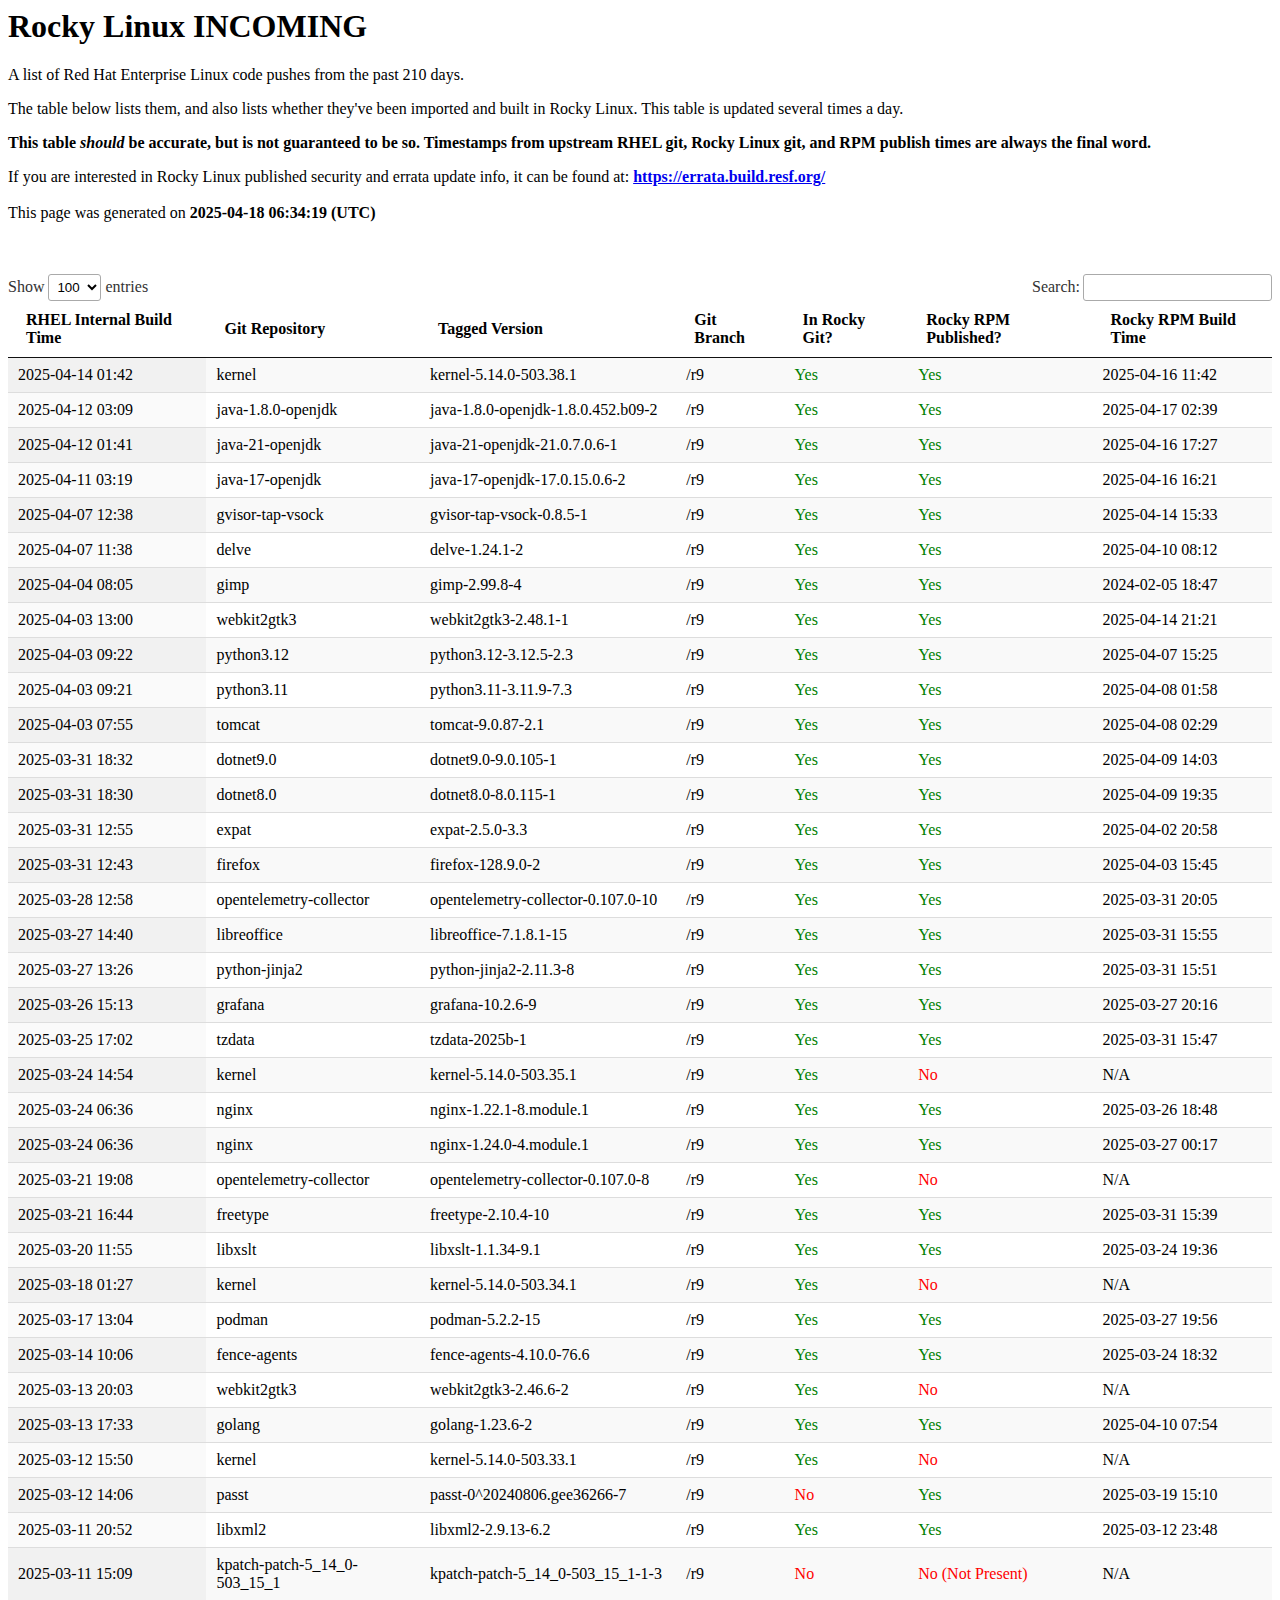
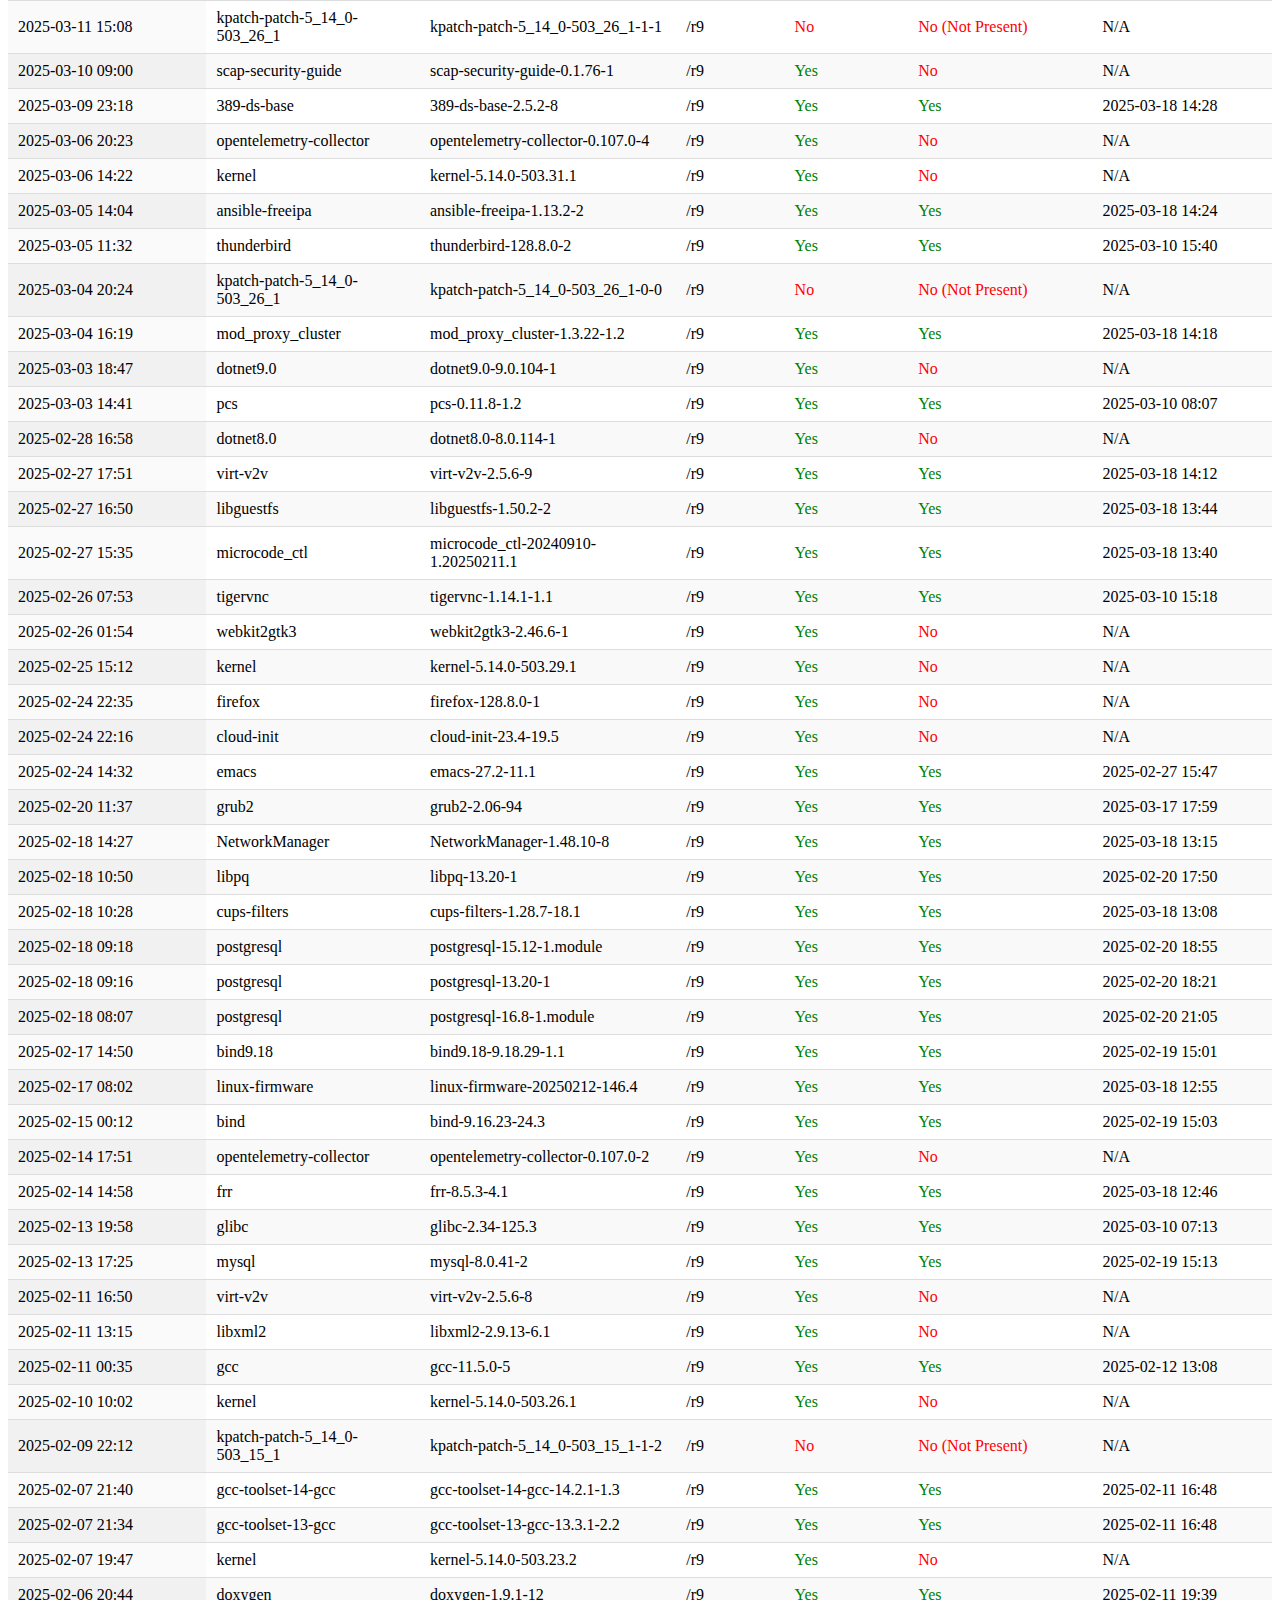
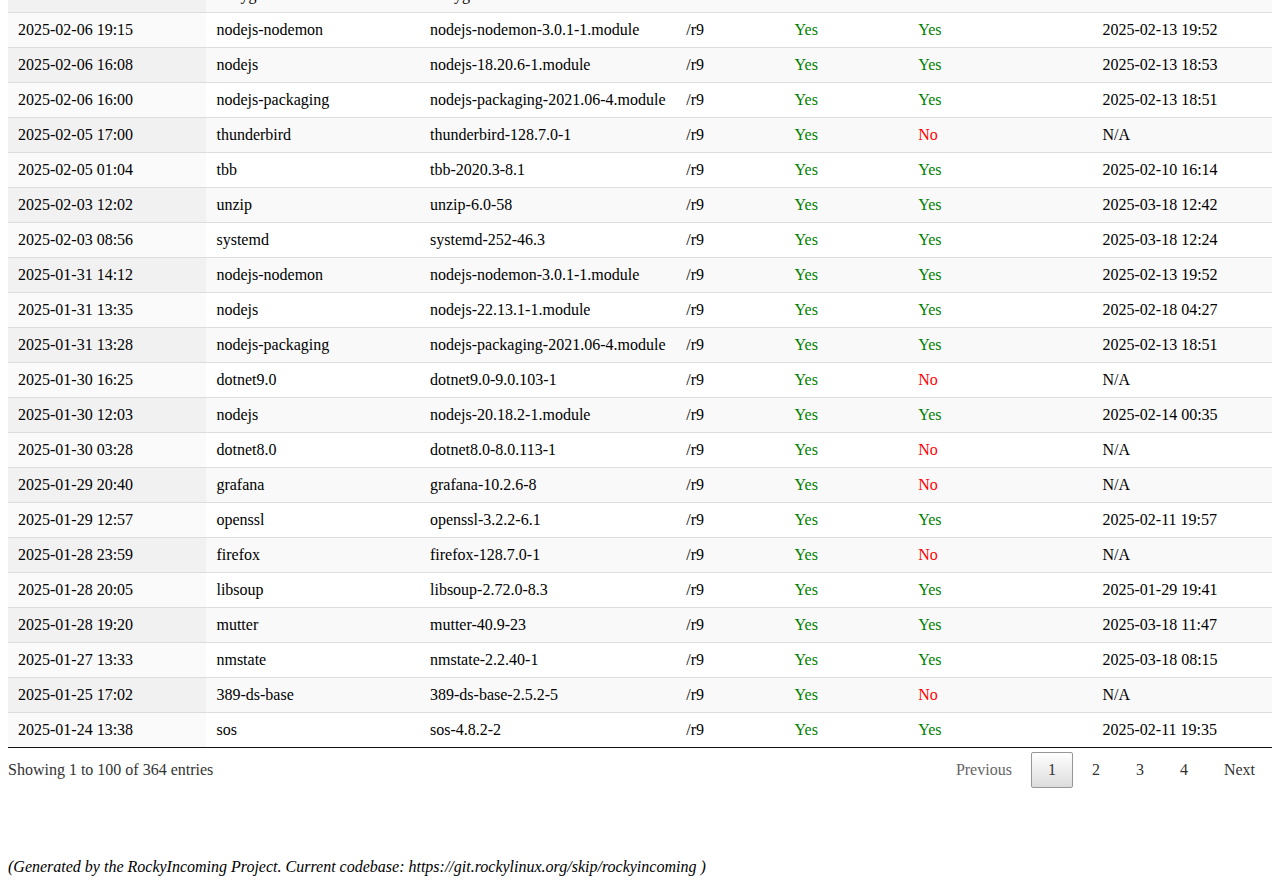
==== incoming_9.html @ 91283214 "Automatic RockyIncoming commit for static web content" ====
<html>

<head>
<title>Rocky Linux Incoming</title>

<meta http-equiv="Cache-Control" content="no-cache, no-store, must-revalidate" />
<meta http-equiv="Pragma" content="no-cache" />
<meta http-equiv="Expires" content="0" />

<link rel="stylesheet" type="text/css" href="datatables.min.css"/>
<script type="text/javascript" src="jquery-3.6.0.min.js"></script>
<script type="text/javascript" src="datatables.min.js"></script>

</head>

<body>

<h1>Rocky Linux INCOMING</h1>
A list of Red Hat Enterprise Linux code pushes from the past 210 days.
<p>
The table below lists them, and also lists whether they've been imported and built in Rocky Linux.  This table is updated several times a day.
<p>
<b>This table <i>should</i> be accurate, but is not guaranteed to be so.  Timestamps from upstream RHEL git, Rocky Linux git, and RPM publish times are always the final word. </b>
<p>
If you are interested in Rocky Linux published security and errata update info, it can be found at:  <b><a href="https://errata.build.resf.org/">https://errata.build.resf.org/</a></b>
<br /><br />
This page was generated on <b>2025-04-18  06:34:19 (UTC)</b>

<p><br /><br />

<table id="RockyData" class="display">
<thead>
<tr>
  <th style="text-align:left">RHEL Internal Build Time</th>
  <th style="text-align:left">Git Repository</th>
  <th style="text-align:left">Tagged Version</th>
  <th style="text-align:left">Git Branch</th>
  <th style="text-align:left">In Rocky Git?</th>
  <th style="text-align:left">Rocky RPM Published?</th>
  <th style="text-align:left">Rocky RPM Build Time</th>
</tr>
</thead>
<tbody>
<tr><td>2025-01-25 17:02</td> <td> 389-ds-base</td> <td>389-ds-base-2.5.2-5</td> <td>/r9</td> <td>Yes</td> <td>No</td>  <td>N/A</td></tr>
<tr><td>2025-03-09 23:18</td> <td> 389-ds-base</td> <td>389-ds-base-2.5.2-8</td> <td>/r9</td> <td>Yes</td> <td>Yes</td>  <td>2025-03-18 14:28</td></tr>
<tr><td>2024-10-04 08:16</td> <td> NetworkManager-libreswan</td> <td>NetworkManager-libreswan-1.2.22-4</td> <td>/r9</td> <td>Yes</td> <td>Yes</td>  <td>2024-11-13 19:54</td></tr>
<tr><td>2024-11-12 13:29</td> <td> NetworkManager</td> <td>NetworkManager-1.48.10-3</td> <td>/r9</td> <td>Yes</td> <td>No</td>  <td>N/A</td></tr>
<tr><td>2025-01-10 02:28</td> <td> NetworkManager</td> <td>NetworkManager-1.48.10-5</td> <td>/r9</td> <td>Yes</td> <td>No</td>  <td>N/A</td></tr>
<tr><td>2025-02-18 14:27</td> <td> NetworkManager</td> <td>NetworkManager-1.48.10-8</td> <td>/r9</td> <td>Yes</td> <td>Yes</td>  <td>2025-03-18 13:15</td></tr>
<tr><td>2024-10-10 14:55</td> <td> OpenIPMI</td> <td>OpenIPMI-2.0.32-5</td> <td>/r9</td> <td>Yes</td> <td>No</td>  <td>N/A</td></tr>
<tr><td>2024-10-14 12:45</td> <td> alsa-sof-firmware</td> <td>alsa-sof-firmware-2024.09-1</td> <td>/r9</td> <td>Yes</td> <td>Yes</td>  <td>2025-02-04 09:26</td></tr>
<tr><td>2025-03-05 14:04</td> <td> ansible-freeipa</td> <td>ansible-freeipa-1.13.2-2</td> <td>/r9</td> <td>Yes</td> <td>Yes</td>  <td>2025-03-18 14:24</td></tr>
<tr><td>2024-11-21 11:42</td> <td> ant</td> <td>ant-1.10.9-11</td> <td>/r9</td> <td>Yes</td> <td>Yes</td>  <td>2024-12-17 23:16</td></tr>
<tr><td>2024-11-21 01:16</td> <td> antlr</td> <td>antlr-2.7.7-70</td> <td>/r9</td> <td>Yes</td> <td>Yes</td>  <td>2024-12-18 01:30</td></tr>
<tr><td>2024-11-21 09:47</td> <td> apache-commons-cli</td> <td>apache-commons-cli-1.4-18</td> <td>/r9</td> <td>Yes</td> <td>Yes</td>  <td>2024-12-18 02:55</td></tr>
<tr><td>2024-11-21 09:49</td> <td> apache-commons-codec</td> <td>apache-commons-codec-1.15-8</td> <td>/r9</td> <td>Yes</td> <td>Yes</td>  <td>2024-12-18 02:59</td></tr>
<tr><td>2024-11-21 01:17</td> <td> apache-commons-io</td> <td>apache-commons-io-2.8.0-10</td> <td>/r9</td> <td>Yes</td> <td>Yes</td>  <td>2024-12-18 02:02</td></tr>
<tr><td>2024-11-21 01:17</td> <td> apache-commons-lang3</td> <td>apache-commons-lang3-3.12.0-8</td> <td>/r9</td> <td>Yes</td> <td>Yes</td>  <td>2024-12-18 01:57</td></tr>
<tr><td>2024-11-20 11:08</td> <td> apache-commons-logging</td> <td>apache-commons-logging-1.2-31</td> <td>/r9</td> <td>Yes</td> <td>Yes</td>  <td>2024-12-18 00:09</td></tr>
<tr><td>2024-11-20 10:45</td> <td> apache-commons-net</td> <td>apache-commons-net-3.6-15</td> <td>/r9</td> <td>Yes</td> <td>Yes</td>  <td>2024-12-17 23:29</td></tr>
<tr><td>2024-11-20 10:39</td> <td> assertj-core</td> <td>assertj-core-3.19.0-6</td> <td>/r9</td> <td>Yes</td> <td>Yes</td>  <td>2024-12-17 23:25</td></tr>
<tr><td>2024-11-20 15:43</td> <td> atinject</td> <td>atinject-1.0.3-7</td> <td>/r9</td> <td>Yes</td> <td>Yes</td>  <td>2024-12-18 00:20</td></tr>
<tr><td>2024-11-07 09:13</td> <td> bcc</td> <td>bcc-0.30.0-7</td> <td>/r9</td> <td>Yes</td> <td>Yes</td>  <td>2024-12-17 20:33</td></tr>
<tr><td>2024-11-21 01:16</td> <td> bcel</td> <td>bcel-6.4.1-11</td> <td>/r9</td> <td>Yes</td> <td>Yes</td>  <td>2024-12-18 01:21</td></tr>
<tr><td>2025-02-17 14:50</td> <td> bind9.18</td> <td>bind9.18-9.18.29-1.1</td> <td>/r9</td> <td>Yes</td> <td>Yes</td>  <td>2025-02-19 15:01</td></tr>
<tr><td>2025-02-15 00:12</td> <td> bind</td> <td>bind-9.16.23-24.3</td> <td>/r9</td> <td>Yes</td> <td>Yes</td>  <td>2025-02-19 15:03</td></tr>
<tr><td>2024-10-17 19:06</td> <td> bootc</td> <td>bootc-1.1.0-1</td> <td>/r9</td> <td>Yes</td> <td>No</td>  <td>N/A</td></tr>
<tr><td>2024-11-13 19:30</td> <td> bootc</td> <td>bootc-1.1.2-1</td> <td>/r9</td> <td>Yes</td> <td>Yes</td>  <td>2024-12-17 21:34</td></tr>
<tr><td>2024-11-21 10:34</td> <td> bsf</td> <td>bsf-2.4.0-45</td> <td>/r9</td> <td>Yes</td> <td>Yes</td>  <td>2024-12-18 03:17</td></tr>
<tr><td>2024-10-24 09:00</td> <td> buildah</td> <td>buildah-1.33.10-1</td> <td>/r9</td> <td>Yes</td> <td>No</td>  <td>N/A</td></tr>
<tr><td>2024-10-11 08:50</td> <td> buildah</td> <td>buildah-1.33.9-1</td> <td>/r9</td> <td>Yes</td> <td>No</td>  <td>N/A</td></tr>
<tr><td>2024-10-21 13:21</td> <td> buildah</td> <td>buildah-1.37.5-1</td> <td>/r9</td> <td>Yes</td> <td>No</td>  <td>N/A</td></tr>
<tr><td>2025-01-23 11:59</td> <td> buildah</td> <td>buildah-1.37.6-1</td> <td>/r9</td> <td>Yes</td> <td>Yes</td>  <td>2025-02-04 13:24</td></tr>
<tr><td>2024-11-21 01:17</td> <td> byte-buddy</td> <td>byte-buddy-1.10.20-7</td> <td>/r9</td> <td>Yes</td> <td>Yes</td>  <td>2024-12-18 01:51</td></tr>
<tr><td>2025-01-15 12:02</td> <td> bzip2</td> <td>bzip2-1.0.8-10</td> <td>/r9</td> <td>Yes</td> <td>Yes</td>  <td>2025-02-04 12:47</td></tr>
<tr><td>2024-11-20 15:48</td> <td> cdi-api</td> <td>cdi-api-2.0.2-7</td> <td>/r9</td> <td>Yes</td> <td>Yes</td>  <td>2024-12-18 00:37</td></tr>
<tr><td>2024-11-27 09:23</td> <td> cloud-init</td> <td>cloud-init-23.4-19.4</td> <td>/r9</td> <td>Yes</td> <td>No</td>  <td>N/A</td></tr>
<tr><td>2025-02-24 22:16</td> <td> cloud-init</td> <td>cloud-init-23.4-19.5</td> <td>/r9</td> <td>Yes</td> <td>No</td>  <td>N/A</td></tr>
<tr><td>2024-11-14 13:25</td> <td> conntrack-tools</td> <td>conntrack-tools-1.4.7-4</td> <td>/r9</td> <td>Yes</td> <td>Yes</td>  <td>2025-02-04 09:37</td></tr>
<tr><td>2024-10-08 08:52</td> <td> containernetworking-plugins</td> <td>containernetworking-plugins-1.4.0-6</td> <td>/r9</td> <td>Yes</td> <td>No</td>  <td>N/A</td></tr>
<tr><td>2024-10-07 13:24</td> <td> containernetworking-plugins</td> <td>containernetworking-plugins-1.5.1-3</td> <td>/r9</td> <td>Yes</td> <td>Yes</td>  <td>2024-12-17 21:46</td></tr>
<tr><td>2024-10-17 10:43</td> <td> containers-common</td> <td>containers-common-1-93</td> <td>/r9</td> <td>Yes</td> <td>No</td>  <td>N/A</td></tr>
<tr><td>2024-11-14 15:25</td> <td> containers-common</td> <td>containers-common-1-96</td> <td>/r9</td> <td>Yes</td> <td>Yes</td>  <td>2024-12-17 22:03</td></tr>
<tr><td>2024-10-03 08:52</td> <td> cronie</td> <td>cronie-1.5.7-12</td> <td>/r9</td> <td>Yes</td> <td>Yes</td>  <td>2024-12-17 21:54</td></tr>
<tr><td>2024-09-27 00:49</td> <td> cups-filters</td> <td>cups-filters-1.28.7-17</td> <td>/r9</td> <td>Yes</td> <td>No</td>  <td>N/A</td></tr>
<tr><td>2025-02-18 10:28</td> <td> cups-filters</td> <td>cups-filters-1.28.7-18.1</td> <td>/r9</td> <td>Yes</td> <td>Yes</td>  <td>2025-03-18 13:08</td></tr>
<tr><td>2024-10-01 12:46</td> <td> cups-filters</td> <td>cups-filters-1.28.7-18</td> <td>/r9</td> <td>Yes</td> <td>No</td>  <td>N/A</td></tr>
<tr><td>2024-10-01 13:29</td> <td> cups</td> <td>cups-2.3.3op2-31</td> <td>/r9</td> <td>Yes</td> <td>Yes</td>  <td>2024-11-12 16:02</td></tr>
<tr><td>2025-04-07 11:38</td> <td> delve</td> <td>delve-1.24.1-2</td> <td>/r9</td> <td>Yes</td> <td>Yes</td>  <td>2025-04-10 08:12</td></tr>
<tr><td>2024-09-28 05:23</td> <td> dotnet6.0</td> <td>dotnet6.0-6.0.135-1</td> <td>/r9</td> <td>Yes</td> <td>No</td>  <td>N/A</td></tr>
<tr><td>2024-10-16 20:38</td> <td> dotnet6.0</td> <td>dotnet6.0-6.0.135-2</td> <td>/r9</td> <td>No</td> <td>No</td>  <td>N/A</td></tr>
<tr><td>2024-11-01 20:56</td> <td> dotnet6.0</td> <td>dotnet6.0-6.0.136-1</td> <td>/r9</td> <td>Yes</td> <td>Yes</td>  <td>2024-11-14 02:12</td></tr>
<tr><td>2024-09-28 05:24</td> <td> dotnet8.0</td> <td>dotnet8.0-8.0.110-1</td> <td>/r9</td> <td>Yes</td> <td>No</td>  <td>N/A</td></tr>
<tr><td>2024-10-21 19:57</td> <td> dotnet8.0</td> <td>dotnet8.0-8.0.110-3</td> <td>/r9</td> <td>No</td> <td>No</td>  <td>N/A</td></tr>
<tr><td>2024-11-01 16:49</td> <td> dotnet8.0</td> <td>dotnet8.0-8.0.111-1</td> <td>/r9</td> <td>Yes</td> <td>No</td>  <td>N/A</td></tr>
<tr><td>2024-12-18 21:55</td> <td> dotnet8.0</td> <td>dotnet8.0-8.0.112-1</td> <td>/r9</td> <td>Yes</td> <td>No</td>  <td>N/A</td></tr>
<tr><td>2025-01-30 03:28</td> <td> dotnet8.0</td> <td>dotnet8.0-8.0.113-1</td> <td>/r9</td> <td>Yes</td> <td>No</td>  <td>N/A</td></tr>
<tr><td>2025-02-28 16:58</td> <td> dotnet8.0</td> <td>dotnet8.0-8.0.114-1</td> <td>/r9</td> <td>Yes</td> <td>No</td>  <td>N/A</td></tr>
<tr><td>2025-03-31 18:30</td> <td> dotnet8.0</td> <td>dotnet8.0-8.0.115-1</td> <td>/r9</td> <td>Yes</td> <td>Yes</td>  <td>2025-04-09 19:35</td></tr>
<tr><td>2024-11-03 19:44</td> <td> dotnet9.0</td> <td>dotnet9.0-9.0.100-1</td> <td>/r9</td> <td>Yes</td> <td>No</td>  <td>N/A</td></tr>
<tr><td>2024-12-03 16:42</td> <td> dotnet9.0</td> <td>dotnet9.0-9.0.101-2</td> <td>/r9</td> <td>Yes</td> <td>No</td>  <td>N/A</td></tr>
<tr><td>2024-12-18 15:12</td> <td> dotnet9.0</td> <td>dotnet9.0-9.0.102-1</td> <td>/r9</td> <td>Yes</td> <td>No</td>  <td>N/A</td></tr>
<tr><td>2025-01-30 16:25</td> <td> dotnet9.0</td> <td>dotnet9.0-9.0.103-1</td> <td>/r9</td> <td>Yes</td> <td>No</td>  <td>N/A</td></tr>
<tr><td>2025-03-03 18:47</td> <td> dotnet9.0</td> <td>dotnet9.0-9.0.104-1</td> <td>/r9</td> <td>Yes</td> <td>No</td>  <td>N/A</td></tr>
<tr><td>2025-03-31 18:32</td> <td> dotnet9.0</td> <td>dotnet9.0-9.0.105-1</td> <td>/r9</td> <td>Yes</td> <td>Yes</td>  <td>2025-04-09 14:03</td></tr>
<tr><td>2025-02-06 20:44</td> <td> doxygen</td> <td>doxygen-1.9.1-12</td> <td>/r9</td> <td>Yes</td> <td>Yes</td>  <td>2025-02-11 19:39</td></tr>
<tr><td>2024-12-19 15:38</td> <td> dpdk</td> <td>dpdk-23.11-2</td> <td>/r9</td> <td>Yes</td> <td>Yes</td>  <td>2025-01-09 19:11</td></tr>
<tr><td>2024-11-22 23:13</td> <td> edk2</td> <td>edk2-20240524-6.3</td> <td>/r9</td> <td>Yes</td> <td>Yes</td>  <td>2024-12-18 04:39</td></tr>
<tr><td>2025-02-24 14:32</td> <td> emacs</td> <td>emacs-27.2-11.1</td> <td>/r9</td> <td>Yes</td> <td>Yes</td>  <td>2025-02-27 15:47</td></tr>
<tr><td>2024-10-15 09:35</td> <td> evolution</td> <td>evolution-3.40.4-10.1</td> <td>/r9</td> <td>Yes</td> <td>Yes</td>  <td>2024-11-14 19:07</td></tr>
<tr><td>2024-11-07 14:13</td> <td> expat</td> <td>expat-2.5.0-3.1</td> <td>/r9</td> <td>Yes</td> <td>No</td>  <td>N/A</td></tr>
<tr><td>2025-03-31 12:55</td> <td> expat</td> <td>expat-2.5.0-3.3</td> <td>/r9</td> <td>Yes</td> <td>Yes</td>  <td>2025-04-02 20:58</td></tr>
<tr><td>2024-09-25 13:14</td> <td> fence-agents</td> <td>fence-agents-4.10.0-76.1</td> <td>/r9</td> <td>Yes</td> <td>No</td>  <td>N/A</td></tr>
<tr><td>2025-01-09 08:57</td> <td> fence-agents</td> <td>fence-agents-4.10.0-76.4</td> <td>/r9</td> <td>Yes</td> <td>No</td>  <td>N/A</td></tr>
<tr><td>2025-03-14 10:06</td> <td> fence-agents</td> <td>fence-agents-4.10.0-76.6</td> <td>/r9</td> <td>Yes</td> <td>Yes</td>  <td>2025-03-24 18:32</td></tr>
<tr><td>2024-09-24 15:17</td> <td> firefox</td> <td>firefox-128.3.0-1</td> <td>/r9</td> <td>Yes</td> <td>No</td>  <td>N/A</td></tr>
<tr><td>2024-10-09 07:24</td> <td> firefox</td> <td>firefox-128.3.1-2</td> <td>/r9</td> <td>Yes</td> <td>No</td>  <td>N/A</td></tr>
<tr><td>2024-10-22 13:16</td> <td> firefox</td> <td>firefox-128.4.0-1</td> <td>/r9</td> <td>Yes</td> <td>No</td>  <td>N/A</td></tr>
<tr><td>2024-11-04 21:01</td> <td> firefox</td> <td>firefox-128.4.0-1</td> <td>/r9</td> <td>Yes</td> <td>No</td>  <td>N/A</td></tr>
<tr><td>2024-12-02 12:25</td> <td> firefox</td> <td>firefox-128.5.1-1</td> <td>/r9</td> <td>Yes</td> <td>No</td>  <td>N/A</td></tr>
<tr><td>2024-12-18 21:33</td> <td> firefox</td> <td>firefox-128.6.0-1</td> <td>/r9</td> <td>Yes</td> <td>No</td>  <td>N/A</td></tr>
<tr><td>2025-01-28 23:59</td> <td> firefox</td> <td>firefox-128.7.0-1</td> <td>/r9</td> <td>Yes</td> <td>No</td>  <td>N/A</td></tr>
<tr><td>2025-02-24 22:35</td> <td> firefox</td> <td>firefox-128.8.0-1</td> <td>/r9</td> <td>Yes</td> <td>No</td>  <td>N/A</td></tr>
<tr><td>2025-03-31 12:43</td> <td> firefox</td> <td>firefox-128.9.0-2</td> <td>/r9</td> <td>Yes</td> <td>Yes</td>  <td>2025-04-03 15:45</td></tr>
<tr><td>2024-11-06 23:49</td> <td> firewalld</td> <td>firewalld-1.3.4-9</td> <td>/r9</td> <td>Yes</td> <td>Yes</td>  <td>2025-02-04 09:31</td></tr>
<tr><td>2024-10-10 09:59</td> <td> freeradius</td> <td>freeradius-3.0.21-43</td> <td>/r9</td> <td>Yes</td> <td>Yes</td>  <td>2024-11-12 16:12</td></tr>
<tr><td>2025-03-21 16:44</td> <td> freetype</td> <td>freetype-2.10.4-10</td> <td>/r9</td> <td>Yes</td> <td>Yes</td>  <td>2025-03-31 15:39</td></tr>
<tr><td>2025-02-14 14:58</td> <td> frr</td> <td>frr-8.5.3-4.1</td> <td>/r9</td> <td>Yes</td> <td>Yes</td>  <td>2025-03-18 12:46</td></tr>
<tr><td>2024-12-05 01:25</td> <td> galera</td> <td>galera-26.4.20-1</td> <td>/r9</td> <td>Yes</td> <td>Yes</td>  <td>2025-02-04 13:38</td></tr>
<tr><td>2024-11-28 14:59</td> <td> galera</td> <td>galera-26.4.20-1.module</td> <td>/r9</td> <td>Yes</td> <td>Yes</td>  <td>2025-02-04 14:44</td></tr>
<tr><td>2025-02-07 21:34</td> <td> gcc-toolset-13-gcc</td> <td>gcc-toolset-13-gcc-13.3.1-2.2</td> <td>/r9</td> <td>Yes</td> <td>Yes</td>  <td>2025-02-11 16:48</td></tr>
<tr><td>2025-02-07 21:40</td> <td> gcc-toolset-14-gcc</td> <td>gcc-toolset-14-gcc-14.2.1-1.3</td> <td>/r9</td> <td>Yes</td> <td>Yes</td>  <td>2025-02-11 16:48</td></tr>
<tr><td>2025-02-11 00:35</td> <td> gcc</td> <td>gcc-11.5.0-5</td> <td>/r9</td> <td>Yes</td> <td>Yes</td>  <td>2025-02-12 13:08</td></tr>
<tr><td>2025-04-04 08:05</td> <td> gimp</td> <td>gimp-2.99.8-4</td> <td>/r9</td> <td>Yes</td> <td>Yes</td>  <td>2024-02-05 18:47</td></tr>
<tr><td>2024-09-23 09:14</td> <td> git-lfs</td> <td>git-lfs-3.4.1-4</td> <td>/r9</td> <td>Yes</td> <td>Yes</td>  <td>2024-09-25 22:03</td></tr>
<tr><td>2025-01-17 08:53</td> <td> git-lfs</td> <td>git-lfs-3.4.1-4</td> <td>/r9</td> <td>Yes</td> <td>Yes</td>  <td>2024-09-25 22:03</td></tr>
<tr><td>2024-11-14 14:18</td> <td> git</td> <td>git-2.43.5-2</td> <td>/r9</td> <td>Yes</td> <td>Yes</td>  <td>2024-12-17 21:51</td></tr>
<tr><td>2024-09-27 16:08</td> <td> glibc</td> <td>glibc-2.34-125.1</td> <td>/r9</td> <td>Yes</td> <td>No</td>  <td>N/A</td></tr>
<tr><td>2025-02-13 19:58</td> <td> glibc</td> <td>glibc-2.34-125.3</td> <td>/r9</td> <td>Yes</td> <td>Yes</td>  <td>2025-03-10 07:13</td></tr>
<tr><td>2024-12-13 02:54</td> <td> gnome-control-center</td> <td>gnome-control-center-40.0-32</td> <td>/r9</td> <td>Yes</td> <td>Yes</td>  <td>2025-03-18 07:36</td></tr>
<tr><td>2024-10-22 09:28</td> <td> gnome-shell</td> <td>gnome-shell-40.10-22</td> <td>/r9</td> <td>Yes</td> <td>Yes</td>  <td>2024-11-12 15:53</td></tr>
<tr><td>2024-10-01 11:27</td> <td> golang</td> <td>golang-1.21.13-4</td> <td>/r9</td> <td>Yes</td> <td>No</td>  <td>N/A</td></tr>
<tr><td>2024-10-03 15:57</td> <td> golang</td> <td>golang-1.22.7-2</td> <td>/r9</td> <td>Yes</td> <td>No</td>  <td>N/A</td></tr>
<tr><td>2024-11-14 18:28</td> <td> golang</td> <td>golang-1.22.9-2</td> <td>/r9</td> <td>Yes</td> <td>No</td>  <td>N/A</td></tr>
<tr><td>2025-03-13 17:33</td> <td> golang</td> <td>golang-1.23.6-2</td> <td>/r9</td> <td>Yes</td> <td>Yes</td>  <td>2025-04-10 07:54</td></tr>
<tr><td>2024-11-20 16:19</td> <td> google-guice</td> <td>google-guice-4.2.3-10</td> <td>/r9</td> <td>Yes</td> <td>Yes</td>  <td>2024-12-18 01:17</td></tr>
<tr><td>2024-09-20 13:56</td> <td> grafana-pcp</td> <td>grafana-pcp-5.1.1-3</td> <td>/r9</td> <td>Yes</td> <td>No</td>  <td>N/A</td></tr>
<tr><td>2024-10-07 19:48</td> <td> grafana-pcp</td> <td>grafana-pcp-5.1.1-9</td> <td>/r9</td> <td>Yes</td> <td>Yes</td>  <td>2024-11-12 18:15</td></tr>
<tr><td>2024-10-16 19:51</td> <td> grafana</td> <td>grafana-10.2.6-7</td> <td>/r9</td> <td>Yes</td> <td>No</td>  <td>N/A</td></tr>
<tr><td>2025-01-29 20:40</td> <td> grafana</td> <td>grafana-10.2.6-8</td> <td>/r9</td> <td>Yes</td> <td>No</td>  <td>N/A</td></tr>
<tr><td>2025-03-26 15:13</td> <td> grafana</td> <td>grafana-10.2.6-9</td> <td>/r9</td> <td>Yes</td> <td>Yes</td>  <td>2025-03-27 20:16</td></tr>
<tr><td>2024-09-20 18:09</td> <td> grafana</td> <td>grafana-9.2.10-17</td> <td>/r9</td> <td>Yes</td> <td>No</td>  <td>N/A</td></tr>
<tr><td>2024-10-17 19:44</td> <td> grafana</td> <td>grafana-9.2.10-19</td> <td>/r9</td> <td>Yes</td> <td>No</td>  <td>N/A</td></tr>
<tr><td>2024-11-13 10:09</td> <td> greenboot</td> <td>greenboot-0.15.7-1</td> <td>/r9</td> <td>Yes</td> <td>Yes</td>  <td>2024-12-17 21:30</td></tr>
<tr><td>2024-10-23 10:00</td> <td> grub2</td> <td>grub2-2.06-93</td> <td>/r9</td> <td>Yes</td> <td>No</td>  <td>N/A</td></tr>
<tr><td>2025-02-20 11:37</td> <td> grub2</td> <td>grub2-2.06-94</td> <td>/r9</td> <td>Yes</td> <td>Yes</td>  <td>2025-03-17 17:59</td></tr>
<tr><td>2024-12-16 09:39</td> <td> gstreamer1-plugins-base</td> <td>gstreamer1-plugins-base-1.22.1-3</td> <td>/r9</td> <td>Yes</td> <td>Yes</td>  <td>2024-12-16 20:19</td></tr>
<tr><td>2024-12-16 10:15</td> <td> gstreamer1-plugins-good</td> <td>gstreamer1-plugins-good-1.22.1-3</td> <td>/r9</td> <td>Yes</td> <td>Yes</td>  <td>2024-12-16 20:26</td></tr>
<tr><td>2024-11-21 01:19</td> <td> guava</td> <td>guava-30.1-8</td> <td>/r9</td> <td>Yes</td> <td>Yes</td>  <td>2024-12-18 02:24</td></tr>
<tr><td>2025-04-07 12:38</td> <td> gvisor-tap-vsock</td> <td>gvisor-tap-vsock-0.8.5-1</td> <td>/r9</td> <td>Yes</td> <td>Yes</td>  <td>2025-04-14 15:33</td></tr>
<tr><td>2024-11-21 01:16</td> <td> hamcrest</td> <td>hamcrest-2.2-9</td> <td>/r9</td> <td>Yes</td> <td>Yes</td>  <td>2024-12-18 01:26</td></tr>
<tr><td>2025-01-07 09:29</td> <td> haproxy</td> <td>haproxy-2.4.22-3.1</td> <td>/r9</td> <td>Yes</td> <td>Yes</td>  <td>2025-02-04 12:17</td></tr>
<tr><td>2024-11-21 10:12</td> <td> httpcomponents-client</td> <td>httpcomponents-client-4.5.13-5</td> <td>/r9</td> <td>Yes</td> <td>Yes</td>  <td>2024-12-18 03:08</td></tr>
<tr><td>2024-11-21 01:17</td> <td> httpcomponents-core</td> <td>httpcomponents-core-4.4.13-9</td> <td>/r9</td> <td>Yes</td> <td>Yes</td>  <td>2024-12-18 01:46</td></tr>
<tr><td>2025-01-10 18:44</td> <td> httpd</td> <td>httpd-2.4.62-1.2</td> <td>/r9</td> <td>Yes</td> <td>Yes</td>  <td>2025-01-22 00:23</td></tr>
<tr><td>2024-11-27 15:38</td> <td> ipa</td> <td>ipa-4.12.2-1.2</td> <td>/r9</td> <td>Yes</td> <td>No</td>  <td>N/A</td></tr>
<tr><td>2024-12-17 15:09</td> <td> ipa</td> <td>ipa-4.12.2-1.3</td> <td>/r9</td> <td>Yes</td> <td>No</td>  <td>N/A</td></tr>
<tr><td>2025-01-23 10:49</td> <td> ipa</td> <td>ipa-4.12.2-1.4</td> <td>/r9</td> <td>Yes</td> <td>Yes</td>  <td>2025-02-04 13:15</td></tr>
<tr><td>2025-01-07 14:41</td> <td> iperf3</td> <td>iperf3-3.9-13.1</td> <td>/r9</td> <td>Yes</td> <td>Yes</td>  <td>2025-01-09 14:57</td></tr>
<tr><td>2024-11-26 20:22</td> <td> ipset</td> <td>ipset-7.11-11</td> <td>/r9</td> <td>Yes</td> <td>Yes</td>  <td>2025-02-04 09:54</td></tr>
<tr><td>2024-12-23 17:00</td> <td> iptables</td> <td>iptables-1.8.10-11</td> <td>/r9</td> <td>Yes</td> <td>Yes</td>  <td>2025-02-04 12:04</td></tr>
<tr><td>2024-10-22 12:35</td> <td> iputils</td> <td>iputils-20210202-10</td> <td>/r9</td> <td>Yes</td> <td>Yes</td>  <td>2024-12-17 20:01</td></tr>
<tr><td>2024-11-20 11:03</td> <td> jakarta-activation</td> <td>jakarta-activation-1.2.2-6</td> <td>/r9</td> <td>Yes</td> <td>Yes</td>  <td>2024-12-18 00:05</td></tr>
<tr><td>2024-11-20 15:50</td> <td> jakarta-annotations</td> <td>jakarta-annotations-1.3.5-14</td> <td>/r9</td> <td>Yes</td> <td>Yes</td>  <td>2024-12-18 00:41</td></tr>
<tr><td>2024-11-20 10:49</td> <td> jakarta-mail</td> <td>jakarta-mail-1.6.5-6</td> <td>/r9</td> <td>Yes</td> <td>Yes</td>  <td>2024-12-17 23:34</td></tr>
<tr><td>2024-11-21 10:42</td> <td> jakarta-oro</td> <td>jakarta-oro-2.0.8-36</td> <td>/r9</td> <td>Yes</td> <td>Yes</td>  <td>2024-12-18 03:25</td></tr>
<tr><td>2024-11-20 15:52</td> <td> jansi</td> <td>jansi-2.3.3-7</td> <td>/r9</td> <td>Yes</td> <td>Yes</td>  <td>2024-12-18 00:53</td></tr>
<tr><td>2024-10-13 19:21</td> <td> java-1.8.0-openjdk</td> <td>java-1.8.0-openjdk-1.8.0.432.b06-2</td> <td>/r9</td> <td>Yes</td> <td>No</td>  <td>N/A</td></tr>
<tr><td>2024-10-19 20:27</td> <td> java-1.8.0-openjdk</td> <td>java-1.8.0-openjdk-1.8.0.432.b06-3</td> <td>/r9</td> <td>Yes</td> <td>No</td>  <td>N/A</td></tr>
<tr><td>2025-01-17 18:49</td> <td> java-1.8.0-openjdk</td> <td>java-1.8.0-openjdk-1.8.0.442.b06-2</td> <td>/r9</td> <td>Yes</td> <td>No</td>  <td>N/A</td></tr>
<tr><td>2025-04-12 03:09</td> <td> java-1.8.0-openjdk</td> <td>java-1.8.0-openjdk-1.8.0.452.b09-2</td> <td>/r9</td> <td>Yes</td> <td>Yes</td>  <td>2025-04-17 02:39</td></tr>
<tr><td>2024-10-10 13:45</td> <td> java-11-openjdk</td> <td>java-11-openjdk-11.0.25.0.9-2</td> <td>/r9</td> <td>Yes</td> <td>No</td>  <td>N/A</td></tr>
<tr><td>2024-10-18 08:25</td> <td> java-11-openjdk</td> <td>java-11-openjdk-11.0.25.0.9-3</td> <td>/r9</td> <td>Yes</td> <td>Yes</td>  <td>2024-11-12 22:24</td></tr>
<tr><td>2024-10-09 14:31</td> <td> java-17-openjdk</td> <td>java-17-openjdk-17.0.13.0.11-3</td> <td>/r9</td> <td>Yes</td> <td>No</td>  <td>N/A</td></tr>
<tr><td>2024-10-18 19:29</td> <td> java-17-openjdk</td> <td>java-17-openjdk-17.0.13.0.11-4</td> <td>/r9</td> <td>Yes</td> <td>No</td>  <td>N/A</td></tr>
<tr><td>2025-01-15 10:19</td> <td> java-17-openjdk</td> <td>java-17-openjdk-17.0.14.0.7-2</td> <td>/r9</td> <td>Yes</td> <td>No</td>  <td>N/A</td></tr>
<tr><td>2025-04-11 03:19</td> <td> java-17-openjdk</td> <td>java-17-openjdk-17.0.15.0.6-2</td> <td>/r9</td> <td>Yes</td> <td>Yes</td>  <td>2025-04-16 16:21</td></tr>
<tr><td>2024-10-13 22:26</td> <td> java-21-openjdk</td> <td>java-21-openjdk-21.0.5.0.10-3</td> <td>/r9</td> <td>Yes</td> <td>No</td>  <td>N/A</td></tr>
<tr><td>2024-10-23 20:51</td> <td> java-21-openjdk</td> <td>java-21-openjdk-21.0.5.0.11-2</td> <td>/r9</td> <td>Yes</td> <td>No</td>  <td>N/A</td></tr>
<tr><td>2025-01-19 17:59</td> <td> java-21-openjdk</td> <td>java-21-openjdk-21.0.6.0.7-1</td> <td>/r9</td> <td>Yes</td> <td>No</td>  <td>N/A</td></tr>
<tr><td>2025-04-12 01:41</td> <td> java-21-openjdk</td> <td>java-21-openjdk-21.0.7.0.6-1</td> <td>/r9</td> <td>Yes</td> <td>Yes</td>  <td>2025-04-16 17:27</td></tr>
<tr><td>2024-11-19 09:28</td> <td> javapackages-tools</td> <td>javapackages-tools-6.0.0-7</td> <td>/r9</td> <td>Yes</td> <td>Yes</td>  <td>2024-12-17 23:02</td></tr>
<tr><td>2024-11-20 10:50</td> <td> jdepend</td> <td>jdepend-2.9.1-29</td> <td>/r9</td> <td>Yes</td> <td>Yes</td>  <td>2024-12-17 23:43</td></tr>
<tr><td>2024-11-20 10:50</td> <td> jsch</td> <td>jsch-0.1.55-6</td> <td>/r9</td> <td>Yes</td> <td>Yes</td>  <td>2024-12-17 23:39</td></tr>
<tr><td>2024-11-20 15:52</td> <td> jsoup</td> <td>jsoup-1.13.1-11</td> <td>/r9</td> <td>Yes</td> <td>Yes</td>  <td>2024-12-18 00:49</td></tr>
<tr><td>2024-11-20 15:52</td> <td> jsr-305</td> <td>jsr-305-3.0.2-7</td> <td>/r9</td> <td>Yes</td> <td>Yes</td>  <td>2024-12-18 00:45</td></tr>
<tr><td>2024-11-20 10:53</td> <td> junit5</td> <td>junit5-5.7.1-6</td> <td>/r9</td> <td>Yes</td> <td>Yes</td>  <td>2024-12-18 00:00</td></tr>
<tr><td>2024-11-21 10:39</td> <td> junit</td> <td>junit-4.13.1-7</td> <td>/r9</td> <td>Yes</td> <td>Yes</td>  <td>2024-12-18 03:21</td></tr>
<tr><td>2024-11-21 01:18</td> <td> jzlib</td> <td>jzlib-1.1.3-21</td> <td>/r9</td> <td>Yes</td> <td>Yes</td>  <td>2024-12-18 02:20</td></tr>
<tr><td>2024-12-13 14:37</td> <td> keepalived</td> <td>keepalived-2.2.8-4</td> <td>/r9</td> <td>Yes</td> <td>Yes</td>  <td>2025-02-04 11:33</td></tr>
<tr><td>2024-10-04 18:09</td> <td> kernel</td> <td>kernel-5.14.0-427.40.1</td> <td>/r9</td> <td>Yes</td> <td>No</td>  <td>N/A</td></tr>
<tr><td>2024-10-18 18:18</td> <td> kernel</td> <td>kernel-5.14.0-427.42.1</td> <td>/r9</td> <td>Yes</td> <td>No</td>  <td>N/A</td></tr>
<tr><td>2024-09-30 14:10</td> <td> kernel</td> <td>kernel-5.14.0-503.11.1</td> <td>/r9</td> <td>Yes</td> <td>No</td>  <td>N/A</td></tr>
<tr><td>2024-11-07 19:19</td> <td> kernel</td> <td>kernel-5.14.0-503.14.1</td> <td>/r9</td> <td>Yes</td> <td>No</td>  <td>N/A</td></tr>
<tr><td>2024-11-14 20:25</td> <td> kernel</td> <td>kernel-5.14.0-503.15.1</td> <td>/r9</td> <td>Yes</td> <td>No</td>  <td>N/A</td></tr>
<tr><td>2024-11-21 12:07</td> <td> kernel</td> <td>kernel-5.14.0-503.16.1</td> <td>/r9</td> <td>Yes</td> <td>No</td>  <td>N/A</td></tr>
<tr><td>2024-12-06 20:34</td> <td> kernel</td> <td>kernel-5.14.0-503.19.1</td> <td>/r9</td> <td>Yes</td> <td>No</td>  <td>N/A</td></tr>
<tr><td>2024-12-19 14:17</td> <td> kernel</td> <td>kernel-5.14.0-503.21.1</td> <td>/r9</td> <td>Yes</td> <td>No</td>  <td>N/A</td></tr>
<tr><td>2025-01-15 12:42</td> <td> kernel</td> <td>kernel-5.14.0-503.22.1</td> <td>/r9</td> <td>Yes</td> <td>No</td>  <td>N/A</td></tr>
<tr><td>2025-01-20 14:57</td> <td> kernel</td> <td>kernel-5.14.0-503.23.1</td> <td>/r9</td> <td>Yes</td> <td>No</td>  <td>N/A</td></tr>
<tr><td>2025-02-07 19:47</td> <td> kernel</td> <td>kernel-5.14.0-503.23.2</td> <td>/r9</td> <td>Yes</td> <td>No</td>  <td>N/A</td></tr>
<tr><td>2025-02-10 10:02</td> <td> kernel</td> <td>kernel-5.14.0-503.26.1</td> <td>/r9</td> <td>Yes</td> <td>No</td>  <td>N/A</td></tr>
<tr><td>2025-02-25 15:12</td> <td> kernel</td> <td>kernel-5.14.0-503.29.1</td> <td>/r9</td> <td>Yes</td> <td>No</td>  <td>N/A</td></tr>
<tr><td>2025-03-06 14:22</td> <td> kernel</td> <td>kernel-5.14.0-503.31.1</td> <td>/r9</td> <td>Yes</td> <td>No</td>  <td>N/A</td></tr>
<tr><td>2025-03-12 15:50</td> <td> kernel</td> <td>kernel-5.14.0-503.33.1</td> <td>/r9</td> <td>Yes</td> <td>No</td>  <td>N/A</td></tr>
<tr><td>2025-03-18 01:27</td> <td> kernel</td> <td>kernel-5.14.0-503.34.1</td> <td>/r9</td> <td>Yes</td> <td>No</td>  <td>N/A</td></tr>
<tr><td>2025-03-24 14:54</td> <td> kernel</td> <td>kernel-5.14.0-503.35.1</td> <td>/r9</td> <td>Yes</td> <td>No</td>  <td>N/A</td></tr>
<tr><td>2025-04-14 01:42</td> <td> kernel</td> <td>kernel-5.14.0-503.38.1</td> <td>/r9</td> <td>Yes</td> <td>Yes</td>  <td>2025-04-16 11:42</td></tr>
<tr><td>2024-09-24 19:29</td> <td> kpatch-patch-5_14_0-427_13_1</td> <td>kpatch-patch-5_14_0-427_13_1-1-4</td> <td>/r9</td> <td>No</td> <td>No (Not Present)</td>  <td>N/A</td></tr>
<tr><td>2024-09-24 19:30</td> <td> kpatch-patch-5_14_0-427_31_1</td> <td>kpatch-patch-5_14_0-427_31_1-1-2</td> <td>/r9</td> <td>No</td> <td>No (Not Present)</td>  <td>N/A</td></tr>
<tr><td>2024-11-25 17:46</td> <td> kpatch-patch-5_14_0-503_15_1</td> <td>kpatch-patch-5_14_0-503_15_1-0-0</td> <td>/r9</td> <td>No</td> <td>No (Not Present)</td>  <td>N/A</td></tr>
<tr><td>2024-12-20 16:47</td> <td> kpatch-patch-5_14_0-503_15_1</td> <td>kpatch-patch-5_14_0-503_15_1-1-1</td> <td>/r9</td> <td>No</td> <td>No (Not Present)</td>  <td>N/A</td></tr>
<tr><td>2025-02-09 22:12</td> <td> kpatch-patch-5_14_0-503_15_1</td> <td>kpatch-patch-5_14_0-503_15_1-1-2</td> <td>/r9</td> <td>No</td> <td>No (Not Present)</td>  <td>N/A</td></tr>
<tr><td>2025-03-11 15:09</td> <td> kpatch-patch-5_14_0-503_15_1</td> <td>kpatch-patch-5_14_0-503_15_1-1-3</td> <td>/r9</td> <td>No</td> <td>No (Not Present)</td>  <td>N/A</td></tr>
<tr><td>2025-03-04 20:24</td> <td> kpatch-patch-5_14_0-503_26_1</td> <td>kpatch-patch-5_14_0-503_26_1-0-0</td> <td>/r9</td> <td>No</td> <td>No (Not Present)</td>  <td>N/A</td></tr>
<tr><td>2025-03-11 15:08</td> <td> kpatch-patch-5_14_0-503_26_1</td> <td>kpatch-patch-5_14_0-503_26_1-1-1</td> <td>/r9</td> <td>No</td> <td>No (Not Present)</td>  <td>N/A</td></tr>
<tr><td>2024-10-17 16:12</td> <td> krb5</td> <td>krb5-1.21.1-4</td> <td>/r9</td> <td>Yes</td> <td>Yes</td>  <td>2024-11-12 14:04</td></tr>
<tr><td>2024-10-15 09:39</td> <td> ksh</td> <td>ksh-1.0.6-4</td> <td>/r9</td> <td>Yes</td> <td>Yes</td>  <td>2024-12-17 22:10</td></tr>
<tr><td>2025-02-27 16:50</td> <td> libguestfs</td> <td>libguestfs-1.50.2-2</td> <td>/r9</td> <td>Yes</td> <td>Yes</td>  <td>2025-03-18 13:44</td></tr>
<tr><td>2025-01-15 16:25</td> <td> libisoburn</td> <td>libisoburn-1.5.4-5</td> <td>/r9</td> <td>Yes</td> <td>Yes</td>  <td>2025-01-22 00:32</td></tr>
<tr><td>2024-11-22 21:30</td> <td> libnfnetlink</td> <td>libnfnetlink-1.0.1-23</td> <td>/r9</td> <td>Yes</td> <td>Yes</td>  <td>2025-02-04 09:43</td></tr>
<tr><td>2025-02-18 10:50</td> <td> libpq</td> <td>libpq-13.20-1</td> <td>/r9</td> <td>Yes</td> <td>Yes</td>  <td>2025-02-20 17:50</td></tr>
<tr><td>2025-03-27 14:40</td> <td> libreoffice</td> <td>libreoffice-7.1.8.1-15</td> <td>/r9</td> <td>Yes</td> <td>Yes</td>  <td>2025-03-31 15:55</td></tr>
<tr><td>2025-01-24 02:36</td> <td> libreswan</td> <td>libreswan-4.15-3.3</td> <td>/r9</td> <td>Yes</td> <td>Yes</td>  <td>2025-03-18 08:07</td></tr>
<tr><td>2024-11-29 20:11</td> <td> libsemanage</td> <td>libsemanage-3.6-2.1</td> <td>/r9</td> <td>Yes</td> <td>Yes</td>  <td>2024-12-18 05:12</td></tr>
<tr><td>2024-11-20 13:42</td> <td> libsndfile</td> <td>libsndfile-1.0.31-8.2</td> <td>/r9</td> <td>Yes</td> <td>Yes</td>  <td>2024-12-18 00:13</td></tr>
<tr><td>2024-11-12 14:13</td> <td> libsoup</td> <td>libsoup-2.72.0-8.2</td> <td>/r9</td> <td>Yes</td> <td>Yes</td>  <td>2024-11-13 19:35</td></tr>
<tr><td>2025-01-28 20:05</td> <td> libsoup</td> <td>libsoup-2.72.0-8.3</td> <td>/r9</td> <td>Yes</td> <td>Yes</td>  <td>2025-01-29 19:41</td></tr>
<tr><td>2024-11-04 15:36</td> <td> libvirt</td> <td>libvirt-10.5.0-7.2</td> <td>/r9</td> <td>Yes</td> <td>No</td>  <td>N/A</td></tr>
<tr><td>2024-12-20 14:45</td> <td> libvirt</td> <td>libvirt-10.5.0-7.4</td> <td>/r9</td> <td>Yes</td> <td>No</td>  <td>N/A</td></tr>
<tr><td>2025-01-21 13:08</td> <td> libvirt</td> <td>libvirt-10.5.0-7.5</td> <td>/r9</td> <td>Yes</td> <td>Yes</td>  <td>2025-03-18 07:52</td></tr>
<tr><td>2025-02-11 13:15</td> <td> libxml2</td> <td>libxml2-2.9.13-6.1</td> <td>/r9</td> <td>Yes</td> <td>No</td>  <td>N/A</td></tr>
<tr><td>2025-03-11 20:52</td> <td> libxml2</td> <td>libxml2-2.9.13-6.2</td> <td>/r9</td> <td>Yes</td> <td>Yes</td>  <td>2025-03-12 23:48</td></tr>
<tr><td>2025-03-20 11:55</td> <td> libxslt</td> <td>libxslt-1.1.34-9.1</td> <td>/r9</td> <td>Yes</td> <td>Yes</td>  <td>2025-03-24 19:36</td></tr>
<tr><td>2024-11-21 11:14</td> <td> linux-firmware</td> <td>linux-firmware-20241121-146.2</td> <td>/r9</td> <td>Yes</td> <td>No</td>  <td>N/A</td></tr>
<tr><td>2025-01-14 13:04</td> <td> linux-firmware</td> <td>linux-firmware-20250114-146.3</td> <td>/r9</td> <td>Yes</td> <td>No</td>  <td>N/A</td></tr>
<tr><td>2025-02-17 08:02</td> <td> linux-firmware</td> <td>linux-firmware-20250212-146.4</td> <td>/r9</td> <td>Yes</td> <td>Yes</td>  <td>2025-03-18 12:55</td></tr>
<tr><td>2025-01-02 16:05</td> <td> linuxptp</td> <td>linuxptp-4.2-3.1</td> <td>/r9</td> <td>Yes</td> <td>Yes</td>  <td>2025-02-04 12:11</td></tr>
<tr><td>2024-11-28 14:14</td> <td> mariadb</td> <td>mariadb-10.11.10-1.module</td> <td>/r9</td> <td>Yes</td> <td>Yes</td>  <td>2025-02-04 13:56</td></tr>
<tr><td>2024-12-05 02:21</td> <td> mariadb</td> <td>mariadb-10.5.27-1</td> <td>/r9</td> <td>Yes</td> <td>Yes</td>  <td>2025-02-04 11:08</td></tr>
<tr><td>2024-11-21 01:18</td> <td> maven-resolver</td> <td>maven-resolver-1.6.1-12</td> <td>/r9</td> <td>Yes</td> <td>Yes</td>  <td>2024-12-18 02:10</td></tr>
<tr><td>2024-11-21 01:19</td> <td> maven-shared-utils</td> <td>maven-shared-utils-3.3.4-5</td> <td>/r9</td> <td>Yes</td> <td>Yes</td>  <td>2024-12-18 02:30</td></tr>
<tr><td>2024-11-20 15:53</td> <td> maven-wagon</td> <td>maven-wagon-3.4.2-8</td> <td>/r9</td> <td>Yes</td> <td>Yes</td>  <td>2024-12-18 01:01</td></tr>
<tr><td>2024-11-23 09:27</td> <td> maven</td> <td>maven-3.6.3-19</td> <td>/r9</td> <td>Yes</td> <td>Yes</td>  <td>2024-12-18 06:08</td></tr>
<tr><td>2024-12-16 05:08</td> <td> mdadm</td> <td>mdadm-4.3-4</td> <td>/r9</td> <td>Yes</td> <td>Yes</td>  <td>2025-03-18 07:46</td></tr>
<tr><td>2024-10-08 13:39</td> <td> microcode_ctl</td> <td>microcode_ctl-20230808-2.20240910.1</td> <td>/r9</td> <td>Yes</td> <td>No</td>  <td>N/A</td></tr>
<tr><td>2025-02-27 15:35</td> <td> microcode_ctl</td> <td>microcode_ctl-20240910-1.20250211.1</td> <td>/r9</td> <td>Yes</td> <td>Yes</td>  <td>2025-03-18 13:40</td></tr>
<tr><td>2024-09-25 21:04</td> <td> microcode_ctl</td> <td>microcode_ctl-20240910-1</td> <td>/r9</td> <td>Yes</td> <td>No</td>  <td>N/A</td></tr>
<tr><td>2024-11-26 12:09</td> <td> mingw-glib2</td> <td>mingw-glib2-2.78.6-2</td> <td>/r9</td> <td>Yes</td> <td>Yes</td>  <td>2025-02-04 09:47</td></tr>
<tr><td>2024-12-05 19:59</td> <td> mod_jk</td> <td>mod_jk-1.2.50-1.1</td> <td>/r9</td> <td>Yes</td> <td>Yes</td>  <td>2024-10-01 18:43</td></tr>
<tr><td>2025-03-04 16:19</td> <td> mod_proxy_cluster</td> <td>mod_proxy_cluster-1.3.22-1.2</td> <td>/r9</td> <td>Yes</td> <td>Yes</td>  <td>2025-03-18 14:18</td></tr>
<tr><td>2024-12-03 09:03</td> <td> mpg123</td> <td>mpg123-1.32.9-1</td> <td>/r9</td> <td>Yes</td> <td>Yes</td>  <td>2024-12-18 05:18</td></tr>
<tr><td>2024-10-22 09:26</td> <td> mutter</td> <td>mutter-40.9-22</td> <td>/r9</td> <td>Yes</td> <td>No</td>  <td>N/A</td></tr>
<tr><td>2025-01-28 19:20</td> <td> mutter</td> <td>mutter-40.9-23</td> <td>/r9</td> <td>Yes</td> <td>Yes</td>  <td>2025-03-18 11:47</td></tr>
<tr><td>2024-12-02 10:24</td> <td> mysql-selinux</td> <td>mysql-selinux-1.0.13-1</td> <td>/r9</td> <td>Yes</td> <td>Yes</td>  <td>2025-02-04 10:01</td></tr>
<tr><td>2025-02-13 17:25</td> <td> mysql</td> <td>mysql-8.0.41-2</td> <td>/r9</td> <td>Yes</td> <td>Yes</td>  <td>2025-02-19 15:13</td></tr>
<tr><td>2024-09-20 11:09</td> <td> net-snmp</td> <td>net-snmp-5.9.1-13.3</td> <td>/r9</td> <td>Yes</td> <td>No</td>  <td>N/A</td></tr>
<tr><td>2025-03-24 06:36</td> <td> nginx</td> <td>nginx-1.22.1-8.module.1</td> <td>/r9</td> <td>Yes</td> <td>Yes</td>  <td>2025-03-26 18:48</td></tr>
<tr><td>2025-03-24 06:36</td> <td> nginx</td> <td>nginx-1.24.0-4.module.1</td> <td>/r9</td> <td>Yes</td> <td>Yes</td>  <td>2025-03-27 00:17</td></tr>
<tr><td>2024-11-21 02:37</td> <td> nmstate</td> <td>nmstate-2.2.39-1</td> <td>/r9</td> <td>Yes</td> <td>No</td>  <td>N/A</td></tr>
<tr><td>2025-01-27 13:33</td> <td> nmstate</td> <td>nmstate-2.2.40-1</td> <td>/r9</td> <td>Yes</td> <td>Yes</td>  <td>2025-03-18 08:15</td></tr>
<tr><td>2024-11-13 15:47</td> <td> nodejs-nodemon</td> <td>nodejs-nodemon-3.0.1-1.module</td> <td>/r9</td> <td>Yes</td> <td>Yes</td>  <td>2025-02-13 19:52</td></tr>
<tr><td>2025-01-31 14:12</td> <td> nodejs-nodemon</td> <td>nodejs-nodemon-3.0.1-1.module</td> <td>/r9</td> <td>Yes</td> <td>Yes</td>  <td>2025-02-13 19:52</td></tr>
<tr><td>2025-02-06 19:15</td> <td> nodejs-nodemon</td> <td>nodejs-nodemon-3.0.1-1.module</td> <td>/r9</td> <td>Yes</td> <td>Yes</td>  <td>2025-02-13 19:52</td></tr>
<tr><td>2024-11-13 14:36</td> <td> nodejs-packaging</td> <td>nodejs-packaging-2021.06-4.module</td> <td>/r9</td> <td>Yes</td> <td>Yes</td>  <td>2025-02-13 18:51</td></tr>
<tr><td>2025-01-31 13:28</td> <td> nodejs-packaging</td> <td>nodejs-packaging-2021.06-4.module</td> <td>/r9</td> <td>Yes</td> <td>Yes</td>  <td>2025-02-13 18:51</td></tr>
<tr><td>2025-02-06 16:00</td> <td> nodejs-packaging</td> <td>nodejs-packaging-2021.06-4.module</td> <td>/r9</td> <td>Yes</td> <td>Yes</td>  <td>2025-02-13 18:51</td></tr>
<tr><td>2025-02-06 16:08</td> <td> nodejs</td> <td>nodejs-18.20.6-1.module</td> <td>/r9</td> <td>Yes</td> <td>Yes</td>  <td>2025-02-13 18:53</td></tr>
<tr><td>2024-09-23 14:09</td> <td> nodejs</td> <td>nodejs-20.17.0-1.module</td> <td>/r9</td> <td>Yes</td> <td>No</td>  <td>N/A</td></tr>
<tr><td>2025-01-30 12:03</td> <td> nodejs</td> <td>nodejs-20.18.2-1.module</td> <td>/r9</td> <td>Yes</td> <td>Yes</td>  <td>2025-02-14 00:35</td></tr>
<tr><td>2024-11-13 14:42</td> <td> nodejs</td> <td>nodejs-22.11.0-1.module</td> <td>/r9</td> <td>Yes</td> <td>No</td>  <td>N/A</td></tr>
<tr><td>2025-01-31 13:35</td> <td> nodejs</td> <td>nodejs-22.13.1-1.module</td> <td>/r9</td> <td>Yes</td> <td>Yes</td>  <td>2025-02-18 04:27</td></tr>
<tr><td>2024-11-19 10:54</td> <td> nss</td> <td>nss-3.101.0-10</td> <td>/r9</td> <td>Yes</td> <td>Yes</td>  <td>2024-12-19 04:52</td></tr>
<tr><td>2024-11-20 09:08</td> <td> objectweb-asm</td> <td>objectweb-asm-9.1-6</td> <td>/r9</td> <td>Yes</td> <td>Yes</td>  <td>2024-12-17 23:08</td></tr>
<tr><td>2024-10-29 14:58</td> <td> openexr</td> <td>openexr-3.1.1-2.1</td> <td>/r9</td> <td>Yes</td> <td>Yes</td>  <td>2024-11-13 19:46</td></tr>
<tr><td>2024-10-24 07:46</td> <td> openexr</td> <td>openexr-3.1.1-2.1</td> <td>/r9</td> <td>Yes</td> <td>Yes</td>  <td>2024-11-13 19:46</td></tr>
<tr><td>2025-01-29 12:57</td> <td> openssl</td> <td>openssl-3.2.2-6.1</td> <td>/r9</td> <td>Yes</td> <td>Yes</td>  <td>2025-02-11 19:57</td></tr>
<tr><td>2024-09-24 12:21</td> <td> opentelemetry-collector</td> <td>opentelemetry-collector-0.107.0-1</td> <td>/r9</td> <td>Yes</td> <td>No</td>  <td>N/A</td></tr>
<tr><td>2025-03-28 12:58</td> <td> opentelemetry-collector</td> <td>opentelemetry-collector-0.107.0-10</td> <td>/r9</td> <td>Yes</td> <td>Yes</td>  <td>2025-03-31 20:05</td></tr>
<tr><td>2025-02-14 17:51</td> <td> opentelemetry-collector</td> <td>opentelemetry-collector-0.107.0-2</td> <td>/r9</td> <td>Yes</td> <td>No</td>  <td>N/A</td></tr>
<tr><td>2025-03-06 20:23</td> <td> opentelemetry-collector</td> <td>opentelemetry-collector-0.107.0-4</td> <td>/r9</td> <td>Yes</td> <td>No</td>  <td>N/A</td></tr>
<tr><td>2025-03-21 19:08</td> <td> opentelemetry-collector</td> <td>opentelemetry-collector-0.107.0-8</td> <td>/r9</td> <td>Yes</td> <td>No</td>  <td>N/A</td></tr>
<tr><td>2024-11-20 10:52</td> <td> opentest4j</td> <td>opentest4j-1.2.0-10</td> <td>/r9</td> <td>Yes</td> <td>Yes</td>  <td>2024-12-17 23:56</td></tr>
<tr><td>2024-09-25 21:08</td> <td> osbuild-composer</td> <td>osbuild-composer-101-2</td> <td>/r9</td> <td>Yes</td> <td>No</td>  <td>N/A</td></tr>
<tr><td>2024-09-25 21:08</td> <td> osbuild-composer</td> <td>osbuild-composer-118-2</td> <td>/r9</td> <td>Yes</td> <td>No</td>  <td>N/A</td></tr>
<tr><td>2024-09-20 14:08</td> <td> ostree</td> <td>ostree-2024.7-3</td> <td>/r9</td> <td>Yes</td> <td>No</td>  <td>N/A</td></tr>
<tr><td>2024-11-21 17:41</td> <td> ostree</td> <td>ostree-2024.9-1</td> <td>/r9</td> <td>Yes</td> <td>Yes</td>  <td>2024-12-18 03:41</td></tr>
<tr><td>2024-10-25 14:18</td> <td> p11-kit</td> <td>p11-kit-0.25.3-3</td> <td>/r9</td> <td>Yes</td> <td>Yes</td>  <td>2024-12-17 20:07</td></tr>
<tr><td>2024-11-06 17:12</td> <td> pam</td> <td>pam-1.5.1-21</td> <td>/r9</td> <td>No</td> <td>No</td>  <td>N/A</td></tr>
<tr><td>2024-11-22 08:23</td> <td> pam</td> <td>pam-1.5.1-22</td> <td>/r9</td> <td>Yes</td> <td>Yes</td>  <td>2024-11-25 23:25</td></tr>
<tr><td>2025-01-21 16:25</td> <td> passt</td> <td>passt-0^20240806.gee36266-6</td> <td>/r9</td> <td>No</td> <td>No</td>  <td>N/A</td></tr>
<tr><td>2025-03-12 14:06</td> <td> passt</td> <td>passt-0^20240806.gee36266-7</td> <td>/r9</td> <td>No</td> <td>Yes</td>  <td>2025-03-19 15:10</td></tr>
<tr><td>2024-09-23 05:59</td> <td> pcp</td> <td>pcp-6.2.2-7</td> <td>/r9</td> <td>Yes</td> <td>Yes</td>  <td>2024-11-12 16:52</td></tr>
<tr><td>2024-11-15 15:17</td> <td> pcs</td> <td>pcs-0.11.8-1.1</td> <td>/r9</td> <td>Yes</td> <td>No</td>  <td>N/A</td></tr>
<tr><td>2025-03-03 14:41</td> <td> pcs</td> <td>pcs-0.11.8-1.2</td> <td>/r9</td> <td>Yes</td> <td>Yes</td>  <td>2025-03-10 08:07</td></tr>
<tr><td>2024-09-24 10:22</td> <td> perl-App-cpanminus</td> <td>perl-App-cpanminus-1.7044-14.1</td> <td>/r9</td> <td>Yes</td> <td>Yes</td>  <td>2024-11-25 16:45</td></tr>
<tr><td>2024-11-25 11:37</td> <td> pg_repack</td> <td>pg_repack-1.5.1-1.module</td> <td>/r9</td> <td>Yes</td> <td>Yes</td>  <td>2025-02-20 21:28</td></tr>
<tr><td>2024-11-12 14:52</td> <td> php</td> <td>php-8.1.30-1.module</td> <td>/r9</td> <td>Yes</td> <td>Yes</td>  <td>2024-12-13 20:17</td></tr>
<tr><td>2024-11-12 09:55</td> <td> php</td> <td>php-8.2.25-1.module</td> <td>/r9</td> <td>Yes</td> <td>Yes</td>  <td>2024-12-14 21:11</td></tr>
<tr><td>2024-11-20 15:46</td> <td> plexus-cipher</td> <td>plexus-cipher-1.7-28</td> <td>/r9</td> <td>Yes</td> <td>Yes</td>  <td>2024-12-18 00:24</td></tr>
<tr><td>2024-11-20 15:47</td> <td> plexus-classworlds</td> <td>plexus-classworlds-2.6.0-12</td> <td>/r9</td> <td>Yes</td> <td>Yes</td>  <td>2024-12-18 00:33</td></tr>
<tr><td>2024-11-20 15:47</td> <td> plexus-containers</td> <td>plexus-containers-2.1.0-11</td> <td>/r9</td> <td>Yes</td> <td>Yes</td>  <td>2024-12-18 00:28</td></tr>
<tr><td>2024-11-21 01:18</td> <td> plexus-interpolation</td> <td>plexus-interpolation-1.26-13</td> <td>/r9</td> <td>Yes</td> <td>Yes</td>  <td>2024-12-18 02:16</td></tr>
<tr><td>2024-11-21 01:17</td> <td> plexus-sec-dispatcher</td> <td>plexus-sec-dispatcher-1.4-39</td> <td>/r9</td> <td>Yes</td> <td>Yes</td>  <td>2024-12-18 01:42</td></tr>
<tr><td>2024-11-20 15:58</td> <td> plexus-utils</td> <td>plexus-utils-3.3.0-11</td> <td>/r9</td> <td>Yes</td> <td>Yes</td>  <td>2024-12-18 01:13</td></tr>
<tr><td>2024-10-11 09:01</td> <td> podman</td> <td>podman-4.9.4-13</td> <td>/r9</td> <td>Yes</td> <td>No</td>  <td>N/A</td></tr>
<tr><td>2024-11-01 08:41</td> <td> podman</td> <td>podman-4.9.4-16</td> <td>/r9</td> <td>Yes</td> <td>No</td>  <td>N/A</td></tr>
<tr><td>2024-11-15 08:49</td> <td> podman</td> <td>podman-5.2.2-11</td> <td>/r9</td> <td>Yes</td> <td>No</td>  <td>N/A</td></tr>
<tr><td>2025-01-24 12:30</td> <td> podman</td> <td>podman-5.2.2-13</td> <td>/r9</td> <td>Yes</td> <td>No</td>  <td>N/A</td></tr>
<tr><td>2025-03-17 13:04</td> <td> podman</td> <td>podman-5.2.2-15</td> <td>/r9</td> <td>Yes</td> <td>Yes</td>  <td>2025-03-27 19:56</td></tr>
<tr><td>2024-10-23 09:08</td> <td> podman</td> <td>podman-5.2.2-9</td> <td>/r9</td> <td>Yes</td> <td>No</td>  <td>N/A</td></tr>
<tr><td>2024-11-21 22:32</td> <td> postgresql</td> <td>postgresql-13.18-1</td> <td>/r9</td> <td>Yes</td> <td>No</td>  <td>N/A</td></tr>
<tr><td>2025-02-18 09:16</td> <td> postgresql</td> <td>postgresql-13.20-1</td> <td>/r9</td> <td>Yes</td> <td>Yes</td>  <td>2025-02-20 18:21</td></tr>
<tr><td>2024-11-25 11:20</td> <td> postgresql</td> <td>postgresql-15.10-1.module</td> <td>/r9</td> <td>Yes</td> <td>No</td>  <td>N/A</td></tr>
<tr><td>2025-02-18 09:18</td> <td> postgresql</td> <td>postgresql-15.12-1.module</td> <td>/r9</td> <td>Yes</td> <td>Yes</td>  <td>2025-02-20 18:55</td></tr>
<tr><td>2024-11-25 11:20</td> <td> postgresql</td> <td>postgresql-16.6-1.module</td> <td>/r9</td> <td>Yes</td> <td>No</td>  <td>N/A</td></tr>
<tr><td>2025-02-18 08:07</td> <td> postgresql</td> <td>postgresql-16.8-1.module</td> <td>/r9</td> <td>Yes</td> <td>Yes</td>  <td>2025-02-20 21:05</td></tr>
<tr><td>2025-01-22 15:33</td> <td> python-jinja2</td> <td>python-jinja2-2.11.3-7</td> <td>/r9</td> <td>Yes</td> <td>No</td>  <td>N/A</td></tr>
<tr><td>2025-03-27 13:26</td> <td> python-jinja2</td> <td>python-jinja2-2.11.3-8</td> <td>/r9</td> <td>Yes</td> <td>Yes</td>  <td>2025-03-31 15:51</td></tr>
<tr><td>2024-11-28 09:45</td> <td> python-tornado</td> <td>python-tornado-6.4.2-1</td> <td>/r9</td> <td>Yes</td> <td>Yes</td>  <td>2024-12-02 09:20</td></tr>
<tr><td>2024-10-01 10:50</td> <td> python3.11-urllib3</td> <td>python3.11-urllib3-1.26.12-2.1</td> <td>/r9</td> <td>Yes</td> <td>No</td>  <td>N/A</td></tr>
<tr><td>2024-11-20 15:54</td> <td> python3.11-urllib3</td> <td>python3.11-urllib3-1.26.12-2.2</td> <td>/r9</td> <td>Yes</td> <td>Yes</td>  <td>2024-12-18 01:05</td></tr>
<tr><td>2024-10-09 10:23</td> <td> python3.11</td> <td>python3.11-3.11.7-1.6</td> <td>/r9</td> <td>Yes</td> <td>No</td>  <td>N/A</td></tr>
<tr><td>2024-12-09 23:47</td> <td> python3.11</td> <td>python3.11-3.11.9-7.2</td> <td>/r9</td> <td>Yes</td> <td>No</td>  <td>N/A</td></tr>
<tr><td>2025-04-03 09:21</td> <td> python3.11</td> <td>python3.11-3.11.9-7.3</td> <td>/r9</td> <td>Yes</td> <td>Yes</td>  <td>2025-04-08 01:58</td></tr>
<tr><td>2024-09-27 12:45</td> <td> python3.12-urllib3</td> <td>python3.12-urllib3-1.26.18-2.1</td> <td>/r9</td> <td>Yes</td> <td>Yes</td>  <td>2024-11-12 13:32</td></tr>
<tr><td>2024-10-07 14:10</td> <td> python3.12</td> <td>python3.12-3.12.1-4.4</td> <td>/r9</td> <td>Yes</td> <td>No</td>  <td>N/A</td></tr>
<tr><td>2024-12-09 19:50</td> <td> python3.12</td> <td>python3.12-3.12.5-2.2</td> <td>/r9</td> <td>Yes</td> <td>No</td>  <td>N/A</td></tr>
<tr><td>2025-04-03 09:22</td> <td> python3.12</td> <td>python3.12-3.12.5-2.3</td> <td>/r9</td> <td>Yes</td> <td>Yes</td>  <td>2025-04-07 15:25</td></tr>
<tr><td>2024-10-04 07:37</td> <td> python3.9</td> <td>python3.9-3.9.18-3.6</td> <td>/r9</td> <td>Yes</td> <td>No</td>  <td>N/A</td></tr>
<tr><td>2024-12-09 17:15</td> <td> python3.9</td> <td>python3.9-3.9.21-1</td> <td>/r9</td> <td>Yes</td> <td>Yes</td>  <td>2024-12-12 17:07</td></tr>
<tr><td>2025-01-15 15:40</td> <td> qemu-kvm</td> <td>qemu-kvm-9.0.0-10.2</td> <td>/r9</td> <td>Yes</td> <td>Yes</td>  <td>2025-02-04 12:53</td></tr>
<tr><td>2025-01-14 11:01</td> <td> raptor2</td> <td>raptor2-2.0.15-32</td> <td>/r9</td> <td>Yes</td> <td>Yes</td>  <td>2025-01-14 23:28</td></tr>
<tr><td>2024-09-24 07:57</td> <td> redhat-release</td> <td>redhat-release-9.5-0.6</td> <td>/r9</td> <td>No</td> <td>No (Not Present)</td>  <td>N/A</td></tr>
<tr><td>2025-01-14 09:55</td> <td> redis</td> <td>redis-6.2.17-1</td> <td>/r9</td> <td>Yes</td> <td>Yes</td>  <td>2025-01-27 12:01</td></tr>
<tr><td>2024-11-04 11:02</td> <td> redis</td> <td>redis-7.2.6-1.module</td> <td>/r9</td> <td>Yes</td> <td>No</td>  <td>N/A</td></tr>
<tr><td>2025-01-15 11:02</td> <td> redis</td> <td>redis-7.2.7-1.module</td> <td>/r9</td> <td>Yes</td> <td>Yes</td>  <td>2025-01-27 13:54</td></tr>
<tr><td>2024-11-21 01:18</td> <td> regexp</td> <td>regexp-1.5-39</td> <td>/r9</td> <td>Yes</td> <td>Yes</td>  <td>2024-12-18 02:06</td></tr>
<tr><td>2025-01-10 14:21</td> <td> resource-agents</td> <td>resource-agents-4.10.0-64.3</td> <td>/r9</td> <td>Yes</td> <td>Yes</td>  <td>2025-02-04 12:27</td></tr>
<tr><td>2024-11-22 16:06</td> <td> rhc-worker-playbook</td> <td>rhc-worker-playbook-0.1.10-1</td> <td>/r9</td> <td>No</td> <td>No</td>  <td>N/A</td></tr>
<tr><td>2024-11-26 20:25</td> <td> rhc</td> <td>rhc-0.2.5-1</td> <td>/r9</td> <td>No</td> <td>No</td>  <td>N/A</td></tr>
<tr><td>2024-10-17 19:12</td> <td> rpm-ostree</td> <td>rpm-ostree-2024.3-6</td> <td>/r9</td> <td>Yes</td> <td>No</td>  <td>N/A</td></tr>
<tr><td>2024-10-17 21:41</td> <td> rpm-ostree</td> <td>rpm-ostree-2024.7-3</td> <td>/r9</td> <td>Yes</td> <td>No</td>  <td>N/A</td></tr>
<tr><td>2024-11-21 17:44</td> <td> rpm-ostree</td> <td>rpm-ostree-2024.9-1</td> <td>/r9</td> <td>Yes</td> <td>Yes</td>  <td>2024-12-18 03:49</td></tr>
<tr><td>2025-01-03 14:08</td> <td> rsync</td> <td>rsync-3.2.3-20.1</td> <td>/r9</td> <td>Yes</td> <td>Yes</td>  <td>2025-01-15 08:16</td></tr>
<tr><td>2024-11-28 15:03</td> <td> ruby</td> <td>ruby-3.0.7-163</td> <td>/r9</td> <td>Yes</td> <td>Yes</td>  <td>2024-12-06 00:07</td></tr>
<tr><td>2024-11-28 14:55</td> <td> ruby</td> <td>ruby-3.1.5-145.module</td> <td>/r9</td> <td>Yes</td> <td>Yes</td>  <td>2024-12-06 01:13</td></tr>
<tr><td>2024-12-07 02:00</td> <td> rust</td> <td>rust-1.79.0-3</td> <td>/r9</td> <td>Yes</td> <td>Yes</td>  <td>2025-02-04 16:52</td></tr>
<tr><td>2024-10-04 05:55</td> <td> samba</td> <td>samba-4.20.2-2</td> <td>/r9</td> <td>Yes</td> <td>Yes</td>  <td>2024-11-12 21:58</td></tr>
<tr><td>2024-11-21 10:06</td> <td> scap-security-guide</td> <td>scap-security-guide-0.1.75-1</td> <td>/r9</td> <td>Yes</td> <td>No</td>  <td>N/A</td></tr>
<tr><td>2025-03-10 09:00</td> <td> scap-security-guide</td> <td>scap-security-guide-0.1.76-1</td> <td>/r9</td> <td>Yes</td> <td>No</td>  <td>N/A</td></tr>
<tr><td>2024-11-28 05:36</td> <td> seabios</td> <td>seabios-1.16.3-2.1</td> <td>/r9</td> <td>Yes</td> <td>Yes</td>  <td>2024-12-18 05:07</td></tr>
<tr><td>2024-11-21 01:17</td> <td> sisu</td> <td>sisu-0.3.4-12</td> <td>/r9</td> <td>Yes</td> <td>Yes</td>  <td>2024-12-18 01:38</td></tr>
<tr><td>2024-10-08 08:57</td> <td> skopeo</td> <td>skopeo-1.14.5-2</td> <td>/r9</td> <td>Yes</td> <td>No</td>  <td>N/A</td></tr>
<tr><td>2024-10-07 13:33</td> <td> skopeo</td> <td>skopeo-1.16.1-2</td> <td>/r9</td> <td>Yes</td> <td>Yes</td>  <td>2024-12-17 21:59</td></tr>
<tr><td>2024-11-20 15:57</td> <td> slf4j</td> <td>slf4j-1.7.30-14</td> <td>/r9</td> <td>Yes</td> <td>Yes</td>  <td>2024-12-18 01:08</td></tr>
<tr><td>2024-10-23 11:44</td> <td> sos</td> <td>sos-4.8.1-1</td> <td>/r9</td> <td>Yes</td> <td>No</td>  <td>N/A</td></tr>
<tr><td>2024-10-23 11:49</td> <td> sos</td> <td>sos-4.8.1-1</td> <td>/r9</td> <td>Yes</td> <td>No</td>  <td>N/A</td></tr>
<tr><td>2025-01-07 10:05</td> <td> sos</td> <td>sos-4.8.2-1</td> <td>/r9</td> <td>Yes</td> <td>No</td>  <td>N/A</td></tr>
<tr><td>2025-01-24 13:38</td> <td> sos</td> <td>sos-4.8.2-2</td> <td>/r9</td> <td>Yes</td> <td>Yes</td>  <td>2025-02-11 19:35</td></tr>
<tr><td>2024-11-07 17:34</td> <td> squid</td> <td>squid-5.5-14.3</td> <td>/r9</td> <td>Yes</td> <td>Yes</td>  <td>2024-11-14 09:05</td></tr>
<tr><td>2024-09-24 17:41</td> <td> sssd</td> <td>sssd-2.9.5-4.1</td> <td>/r9</td> <td>Yes</td> <td>No</td>  <td>N/A</td></tr>
<tr><td>2024-11-22 11:50</td> <td> sssd</td> <td>sssd-2.9.5-4.4</td> <td>/r9</td> <td>Yes</td> <td>Yes</td>  <td>2024-12-18 04:20</td></tr>
<tr><td>2025-02-03 08:56</td> <td> systemd</td> <td>systemd-252-46.3</td> <td>/r9</td> <td>Yes</td> <td>Yes</td>  <td>2025-03-18 12:24</td></tr>
<tr><td>2025-02-05 01:04</td> <td> tbb</td> <td>tbb-2020.3-8.1</td> <td>/r9</td> <td>Yes</td> <td>Yes</td>  <td>2025-02-10 16:14</td></tr>
<tr><td>2024-09-30 16:15</td> <td> thunderbird</td> <td>thunderbird-128.3.0-1</td> <td>/r9</td> <td>Yes</td> <td>No</td>  <td>N/A</td></tr>
<tr><td>2024-10-10 10:59</td> <td> thunderbird</td> <td>thunderbird-128.3.1-1</td> <td>/r9</td> <td>Yes</td> <td>No</td>  <td>N/A</td></tr>
<tr><td>2024-10-28 11:39</td> <td> thunderbird</td> <td>thunderbird-128.4.0-1</td> <td>/r9</td> <td>Yes</td> <td>No</td>  <td>N/A</td></tr>
<tr><td>2024-11-04 23:10</td> <td> thunderbird</td> <td>thunderbird-128.4.0-1</td> <td>/r9</td> <td>Yes</td> <td>No</td>  <td>N/A</td></tr>
<tr><td>2024-11-26 17:20</td> <td> thunderbird</td> <td>thunderbird-128.5.0-1</td> <td>/r9</td> <td>Yes</td> <td>No</td>  <td>N/A</td></tr>
<tr><td>2025-01-08 00:48</td> <td> thunderbird</td> <td>thunderbird-128.6.0-3</td> <td>/r9</td> <td>Yes</td> <td>No</td>  <td>N/A</td></tr>
<tr><td>2025-02-05 17:00</td> <td> thunderbird</td> <td>thunderbird-128.7.0-1</td> <td>/r9</td> <td>Yes</td> <td>No</td>  <td>N/A</td></tr>
<tr><td>2025-03-05 11:32</td> <td> thunderbird</td> <td>thunderbird-128.8.0-2</td> <td>/r9</td> <td>Yes</td> <td>Yes</td>  <td>2025-03-10 15:40</td></tr>
<tr><td>2025-02-26 07:53</td> <td> tigervnc</td> <td>tigervnc-1.14.1-1.1</td> <td>/r9</td> <td>Yes</td> <td>Yes</td>  <td>2025-03-10 15:18</td></tr>
<tr><td>2024-11-11 09:39</td> <td> tigervnc</td> <td>tigervnc-1.14.1-1</td> <td>/r9</td> <td>Yes</td> <td>No</td>  <td>N/A</td></tr>
<tr><td>2025-04-03 07:55</td> <td> tomcat</td> <td>tomcat-9.0.87-2.1</td> <td>/r9</td> <td>Yes</td> <td>Yes</td>  <td>2025-04-08 02:29</td></tr>
<tr><td>2024-11-18 17:58</td> <td> tuned</td> <td>tuned-2.24.0-2</td> <td>/r9</td> <td>Yes</td> <td>Yes</td>  <td>2024-11-26 19:00</td></tr>
<tr><td>2024-10-03 13:03</td> <td> tzdata</td> <td>tzdata-2024b-2</td> <td>/r9</td> <td>Yes</td> <td>No</td>  <td>N/A</td></tr>
<tr><td>2025-01-23 20:52</td> <td> tzdata</td> <td>tzdata-2025a-1</td> <td>/r9</td> <td>Yes</td> <td>No</td>  <td>N/A</td></tr>
<tr><td>2025-03-25 17:02</td> <td> tzdata</td> <td>tzdata-2025b-1</td> <td>/r9</td> <td>Yes</td> <td>Yes</td>  <td>2025-03-31 15:47</td></tr>
<tr><td>2024-11-12 19:47</td> <td> unbound</td> <td>unbound-1.16.2-8.1</td> <td>/r9</td> <td>Yes</td> <td>Yes</td>  <td>2024-12-17 21:21</td></tr>
<tr><td>2024-11-20 10:52</td> <td> univocity-parsers</td> <td>univocity-parsers-2.9.1-6</td> <td>/r9</td> <td>Yes</td> <td>Yes</td>  <td>2024-12-17 23:52</td></tr>
<tr><td>2025-02-03 12:02</td> <td> unzip</td> <td>unzip-6.0-58</td> <td>/r9</td> <td>Yes</td> <td>Yes</td>  <td>2025-03-18 12:42</td></tr>
<tr><td>2025-02-11 16:50</td> <td> virt-v2v</td> <td>virt-v2v-2.5.6-8</td> <td>/r9</td> <td>Yes</td> <td>No</td>  <td>N/A</td></tr>
<tr><td>2025-02-27 17:51</td> <td> virt-v2v</td> <td>virt-v2v-2.5.6-9</td> <td>/r9</td> <td>Yes</td> <td>Yes</td>  <td>2025-03-18 14:12</td></tr>
<tr><td>2024-11-18 09:47</td> <td> virtio-win</td> <td>virtio-win-1.9.44-0</td> <td>/r9</td> <td>Yes</td> <td>Yes</td>  <td>2024-12-17 22:52</td></tr>
<tr><td>2024-10-11 19:44</td> <td> webkit2gtk3</td> <td>webkit2gtk3-2.46.1-2</td> <td>/r9</td> <td>Yes</td> <td>No</td>  <td>N/A</td></tr>
<tr><td>2024-10-30 19:35</td> <td> webkit2gtk3</td> <td>webkit2gtk3-2.46.3-1</td> <td>/r9</td> <td>Yes</td> <td>No</td>  <td>N/A</td></tr>
<tr><td>2024-11-25 17:41</td> <td> webkit2gtk3</td> <td>webkit2gtk3-2.46.3-2</td> <td>/r9</td> <td>Yes</td> <td>No</td>  <td>N/A</td></tr>
<tr><td>2024-12-18 21:43</td> <td> webkit2gtk3</td> <td>webkit2gtk3-2.46.5-1</td> <td>/r9</td> <td>Yes</td> <td>No</td>  <td>N/A</td></tr>
<tr><td>2025-02-26 01:54</td> <td> webkit2gtk3</td> <td>webkit2gtk3-2.46.6-1</td> <td>/r9</td> <td>Yes</td> <td>No</td>  <td>N/A</td></tr>
<tr><td>2025-03-13 20:03</td> <td> webkit2gtk3</td> <td>webkit2gtk3-2.46.6-2</td> <td>/r9</td> <td>Yes</td> <td>No</td>  <td>N/A</td></tr>
<tr><td>2025-04-03 13:00</td> <td> webkit2gtk3</td> <td>webkit2gtk3-2.48.1-1</td> <td>/r9</td> <td>Yes</td> <td>Yes</td>  <td>2025-04-14 21:21</td></tr>
<tr><td>2024-11-21 10:33</td> <td> xerces-j2</td> <td>xerces-j2-2.12.1-8</td> <td>/r9</td> <td>Yes</td> <td>Yes</td>  <td>2024-12-18 03:12</td></tr>
<tr><td>2024-11-19 22:51</td> <td> xml-commons-apis</td> <td>xml-commons-apis-1.4.01-37</td> <td>/r9</td> <td>Yes</td> <td>Yes</td>  <td>2024-12-17 23:21</td></tr>
<tr><td>2024-11-21 10:11</td> <td> xml-commons-resolver</td> <td>xml-commons-resolver-1.2-39</td> <td>/r9</td> <td>Yes</td> <td>Yes</td>  <td>2024-12-18 03:04</td></tr>
<tr><td>2024-11-20 10:52</td> <td> xz-java</td> <td>xz-java-1.8-15</td> <td>/r9</td> <td>Yes</td> <td>Yes</td>  <td>2024-12-17 23:47</td></tr>

</tbody>
</table>


	
<script type="text/javascript">
  // Simple datatables table with some default settings, ordered by date descending
  $(document).ready(function() {
    $('#RockyData').DataTable( {
        "paging":   true,
        "ordering": true,
        "info":     true,
        "order": [[ 0, "desc" ]],
        "lengthMenu": [ [100, 200, 500, -1], [100, 200, 500, "All"] ],
        
        // Color the "imported into Rocky" data cells red if we haven't imported yet:
        "createdRow": function( row, data, index ) {
          if( data[4].startsWith('Yes') ) {
            $(row).find('td:eq(4)').css('color', 'green');
          }
      	  else {
	          $(row).find('td:eq(4)').css('color', 'red');
	        }

          if( data[5].startsWith('Yes') ) {
            $(row).find('td:eq(5)').css('color', 'green');
          }
      	  else {
	          $(row).find('td:eq(5)').css('color', 'red');
	        }
	      
      }
    } );
} );

</script>
</body>


<p><br /><br /><br />

<i>(Generated by the RockyIncoming Project.  Current codebase:  https://git.rockylinux.org/skip/rockyincoming )</i>

</html>
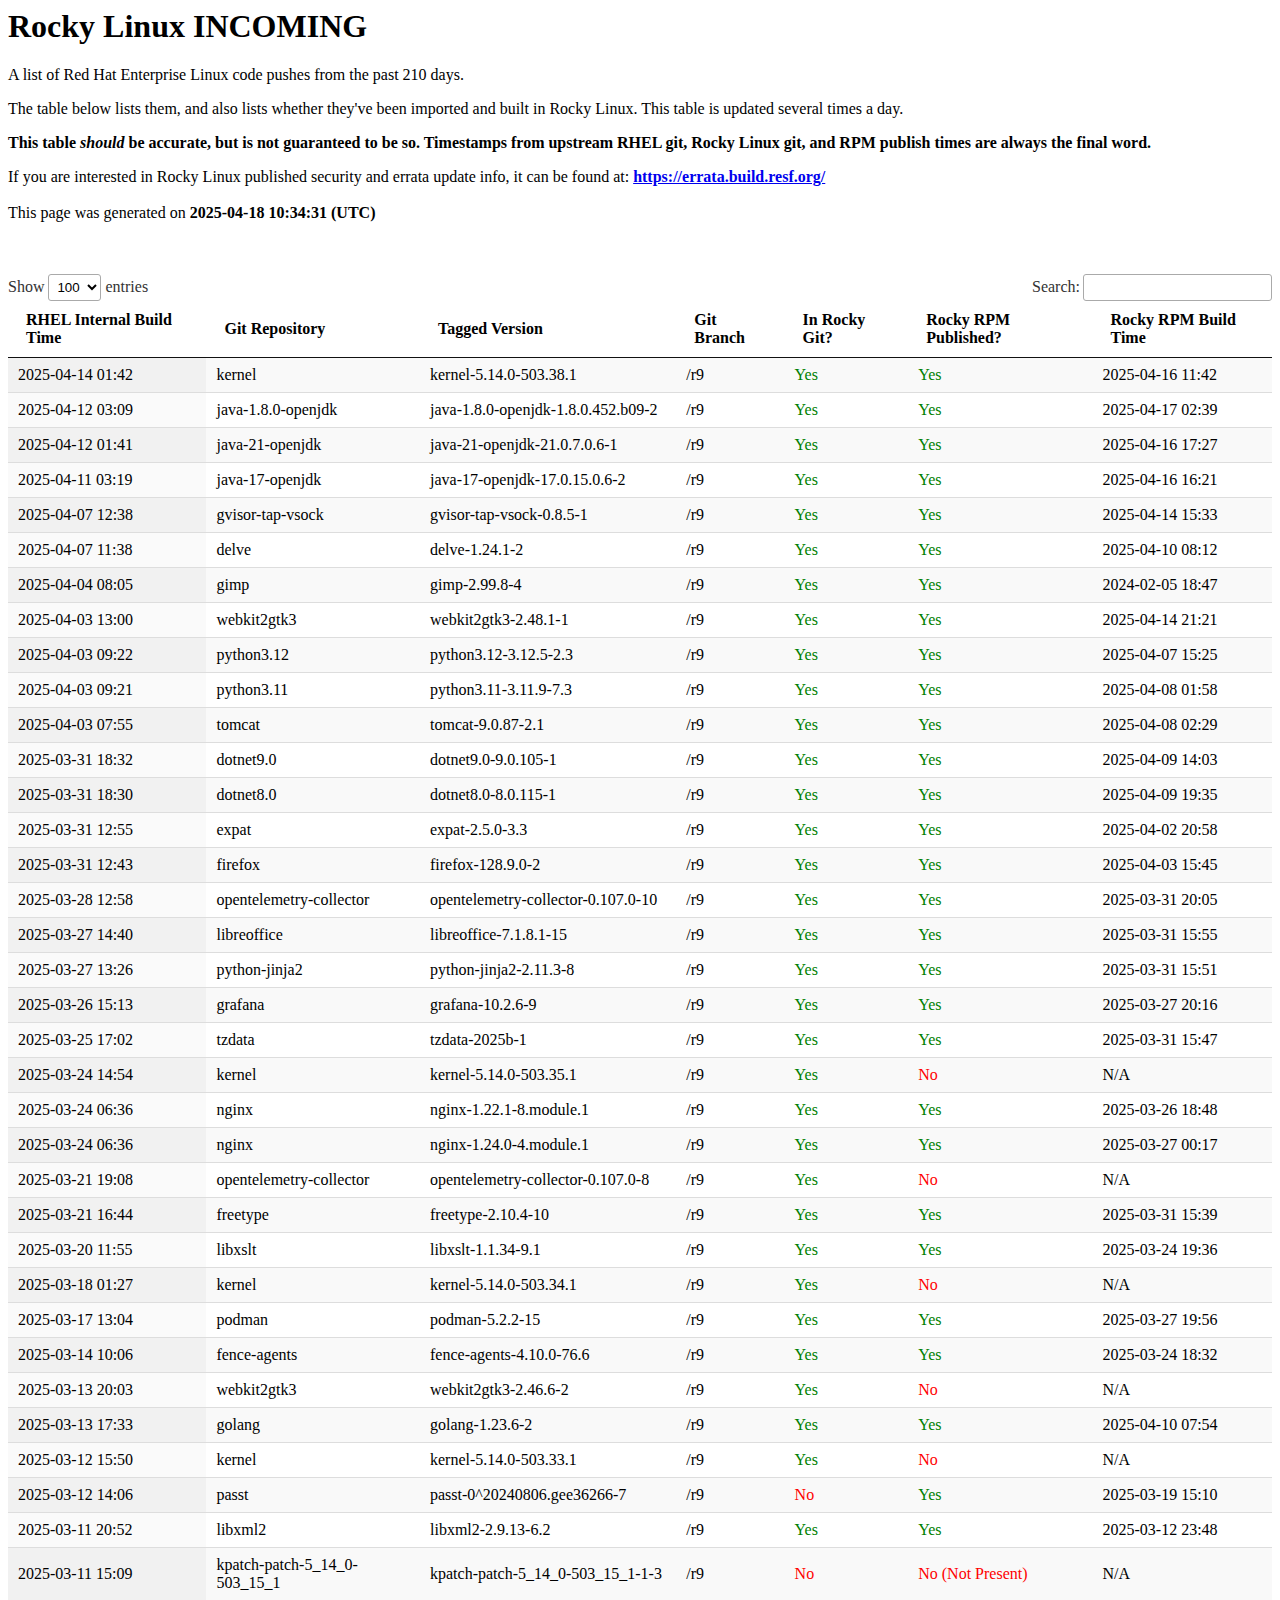
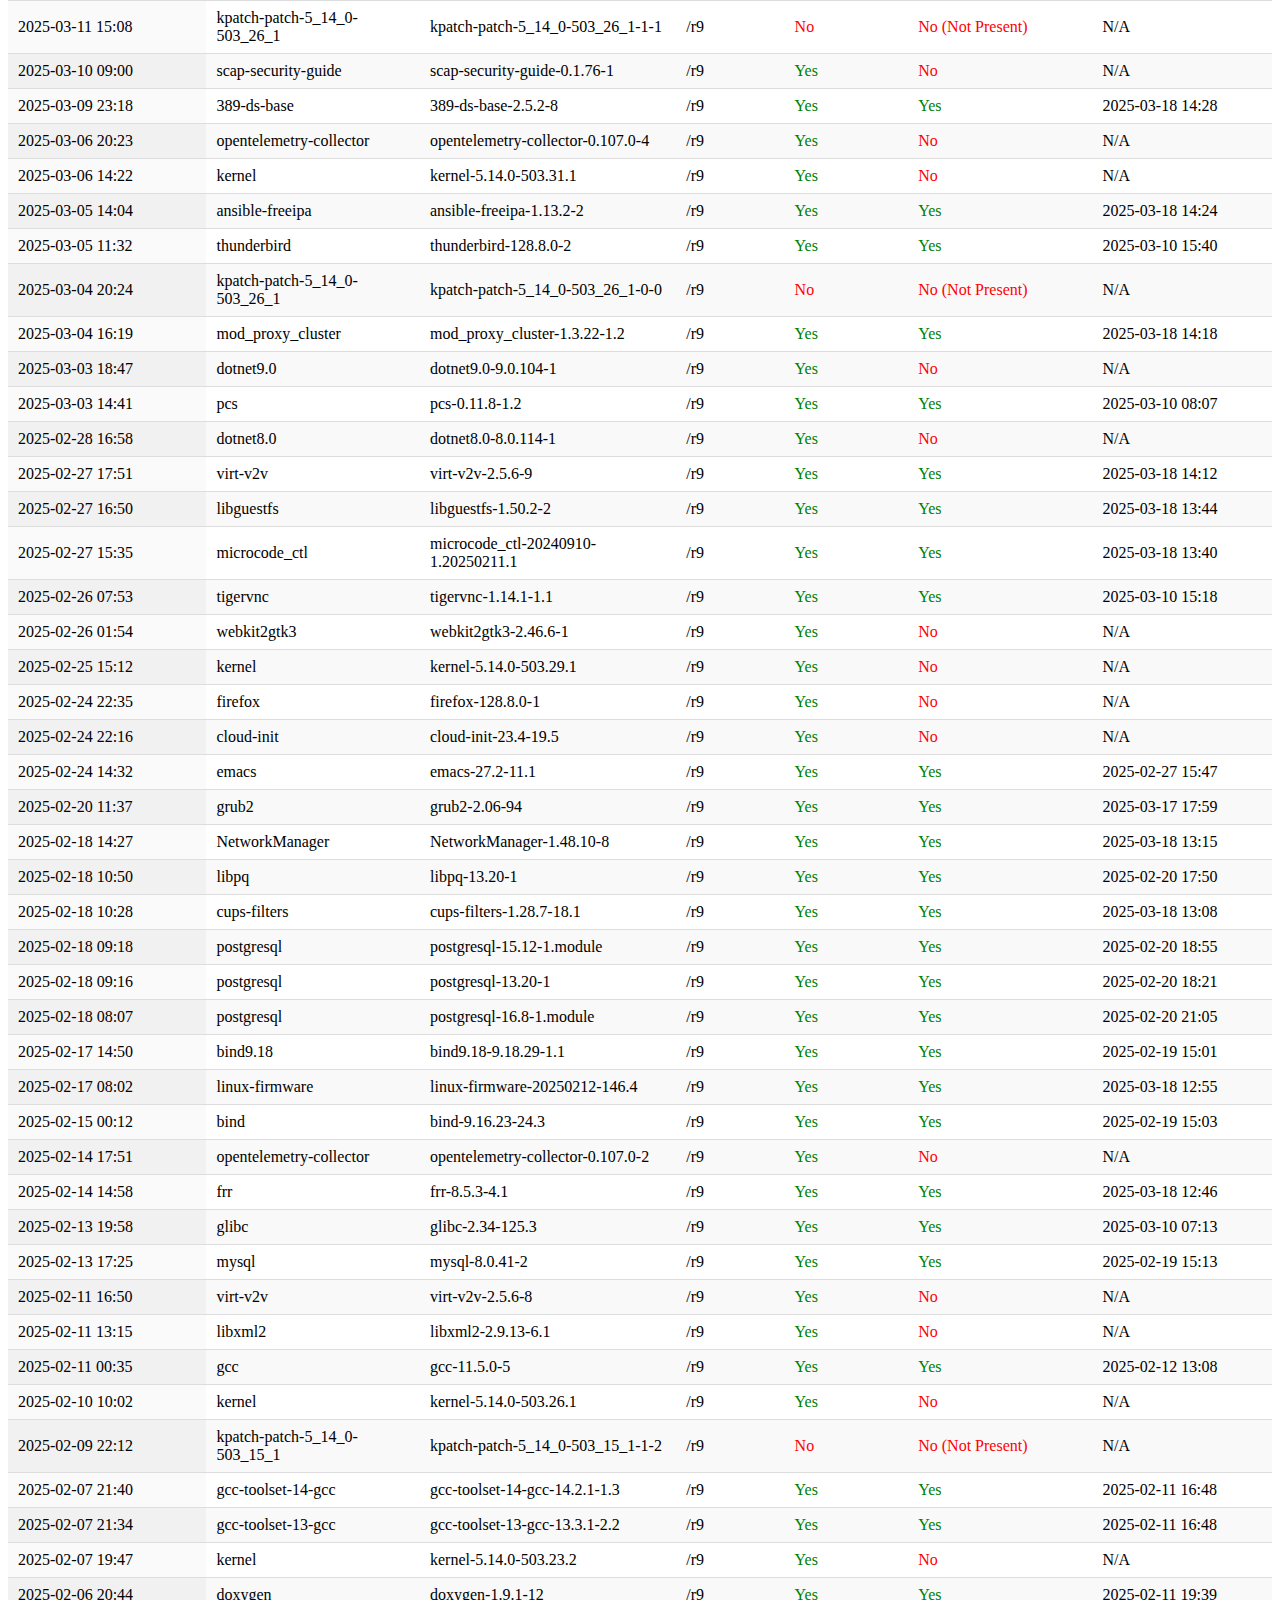
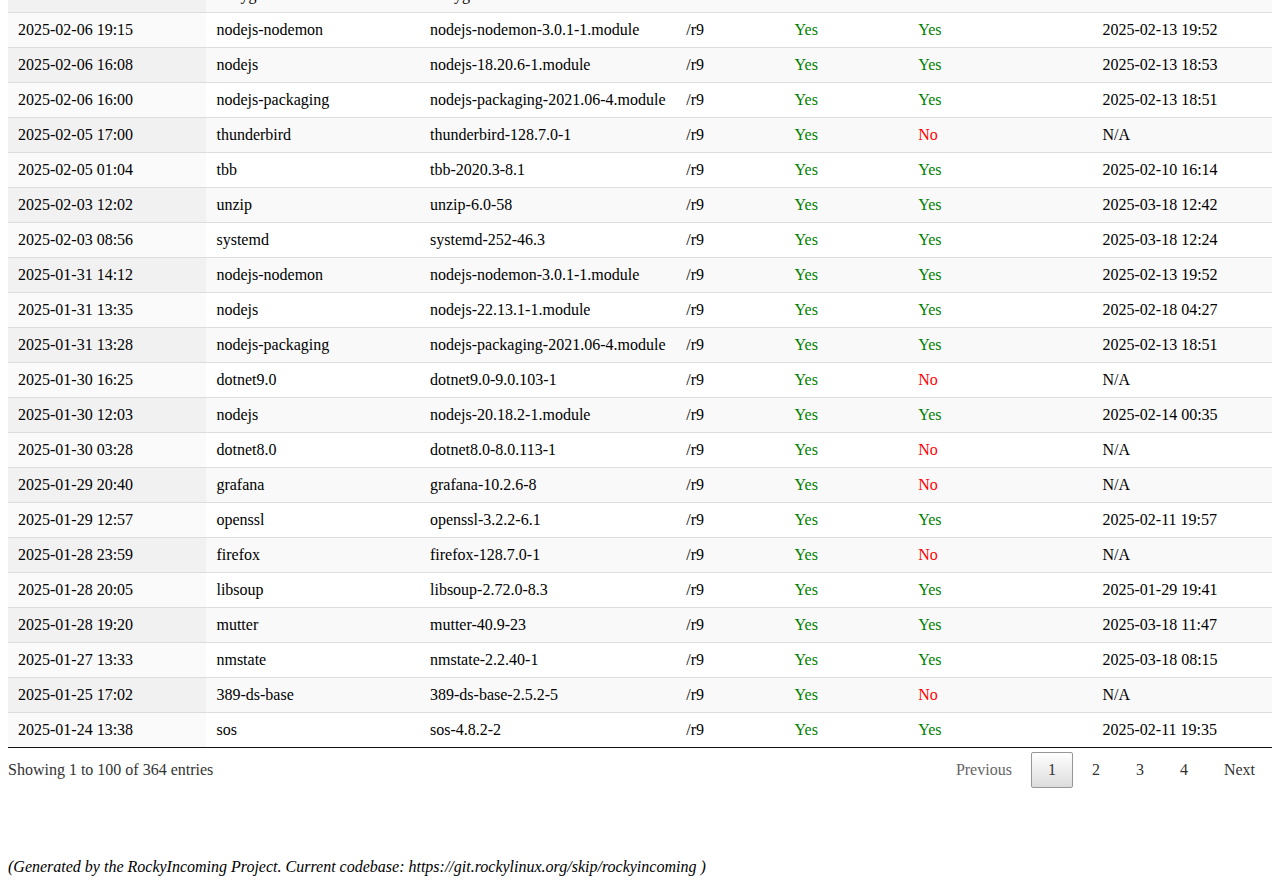
==== commit 92769572: "Automatic RockyIncoming commit for static web content" ====
--- a/incoming_9.html
+++ b/incoming_9.html
@@ -24,7 +24,7 @@
 <p>
 If you are interested in Rocky Linux published security and errata update info, it can be found at:  <b><a href="https://errata.build.resf.org/">https://errata.build.resf.org/</a></b>
 <br /><br />
-This page was generated on <b>2025-04-18  06:34:19 (UTC)</b>
+This page was generated on <b>2025-04-18  10:34:31 (UTC)</b>
 
 <p><br /><br />
 
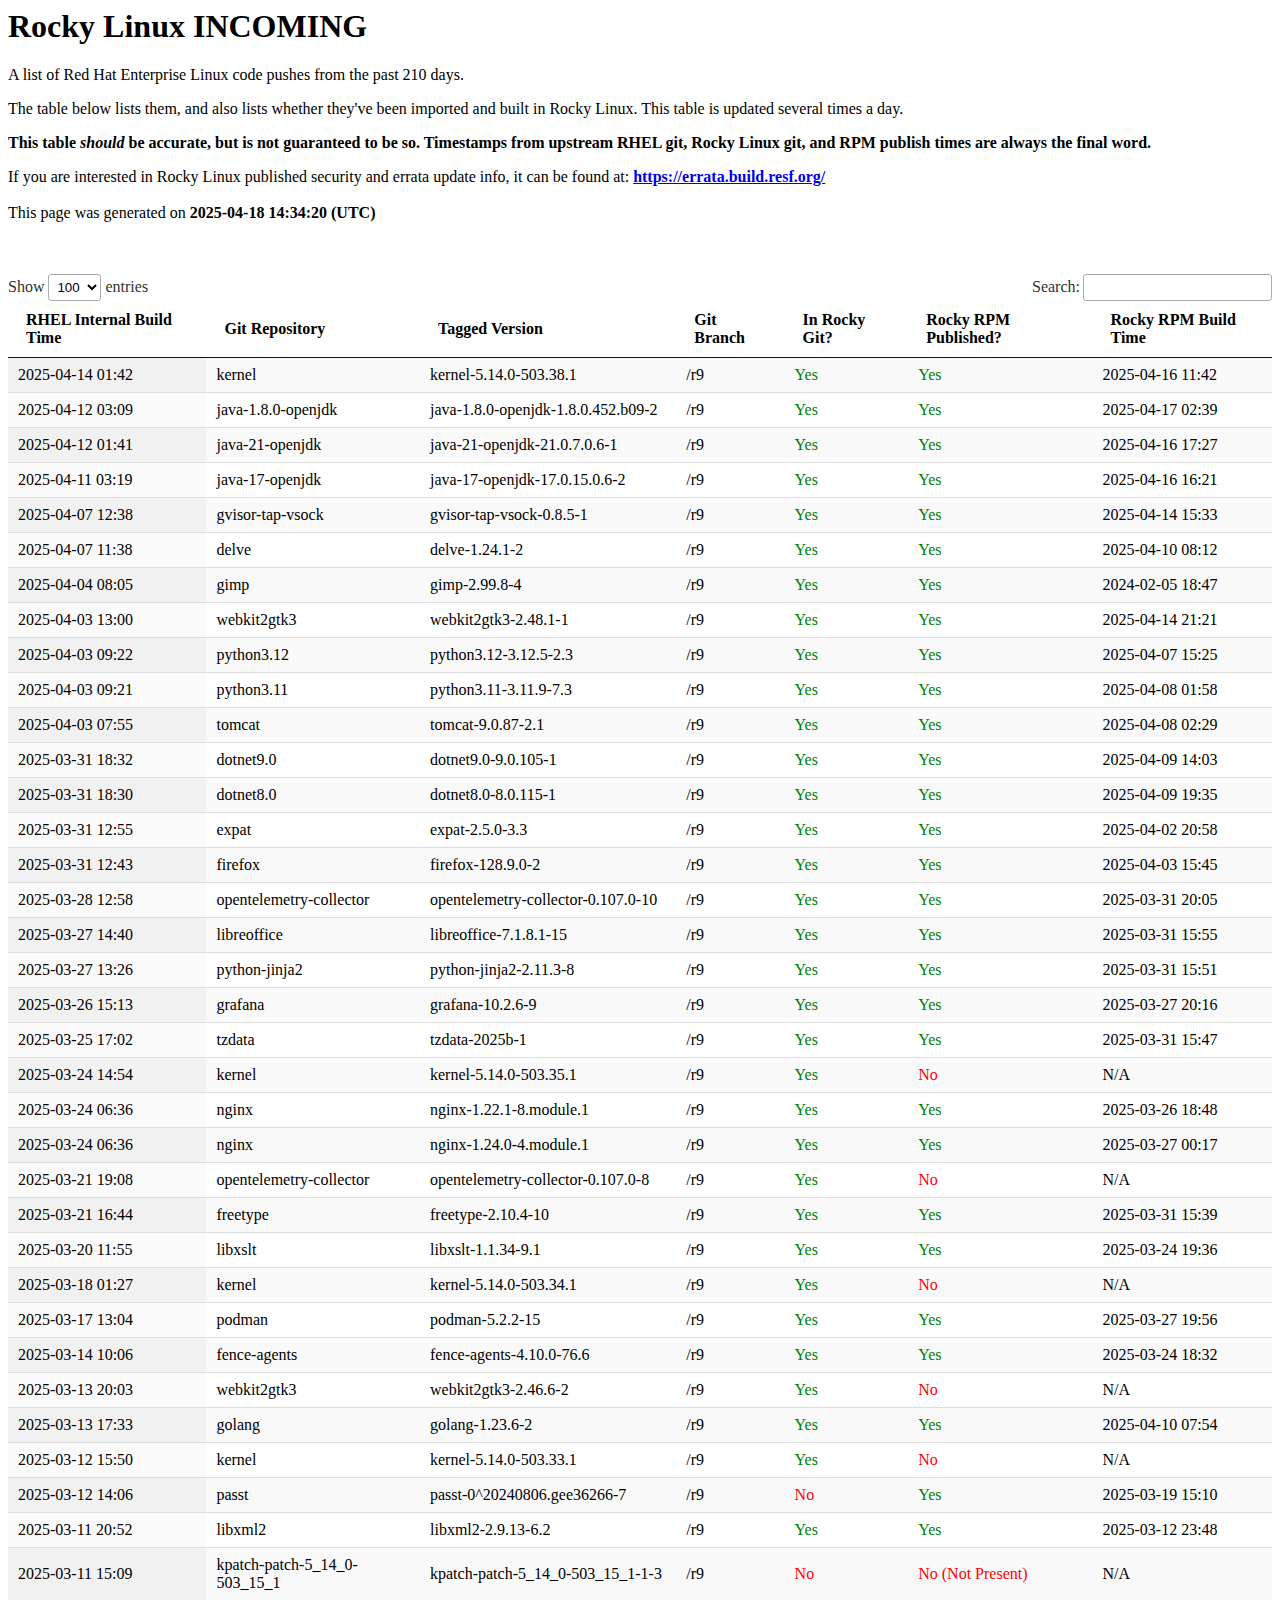
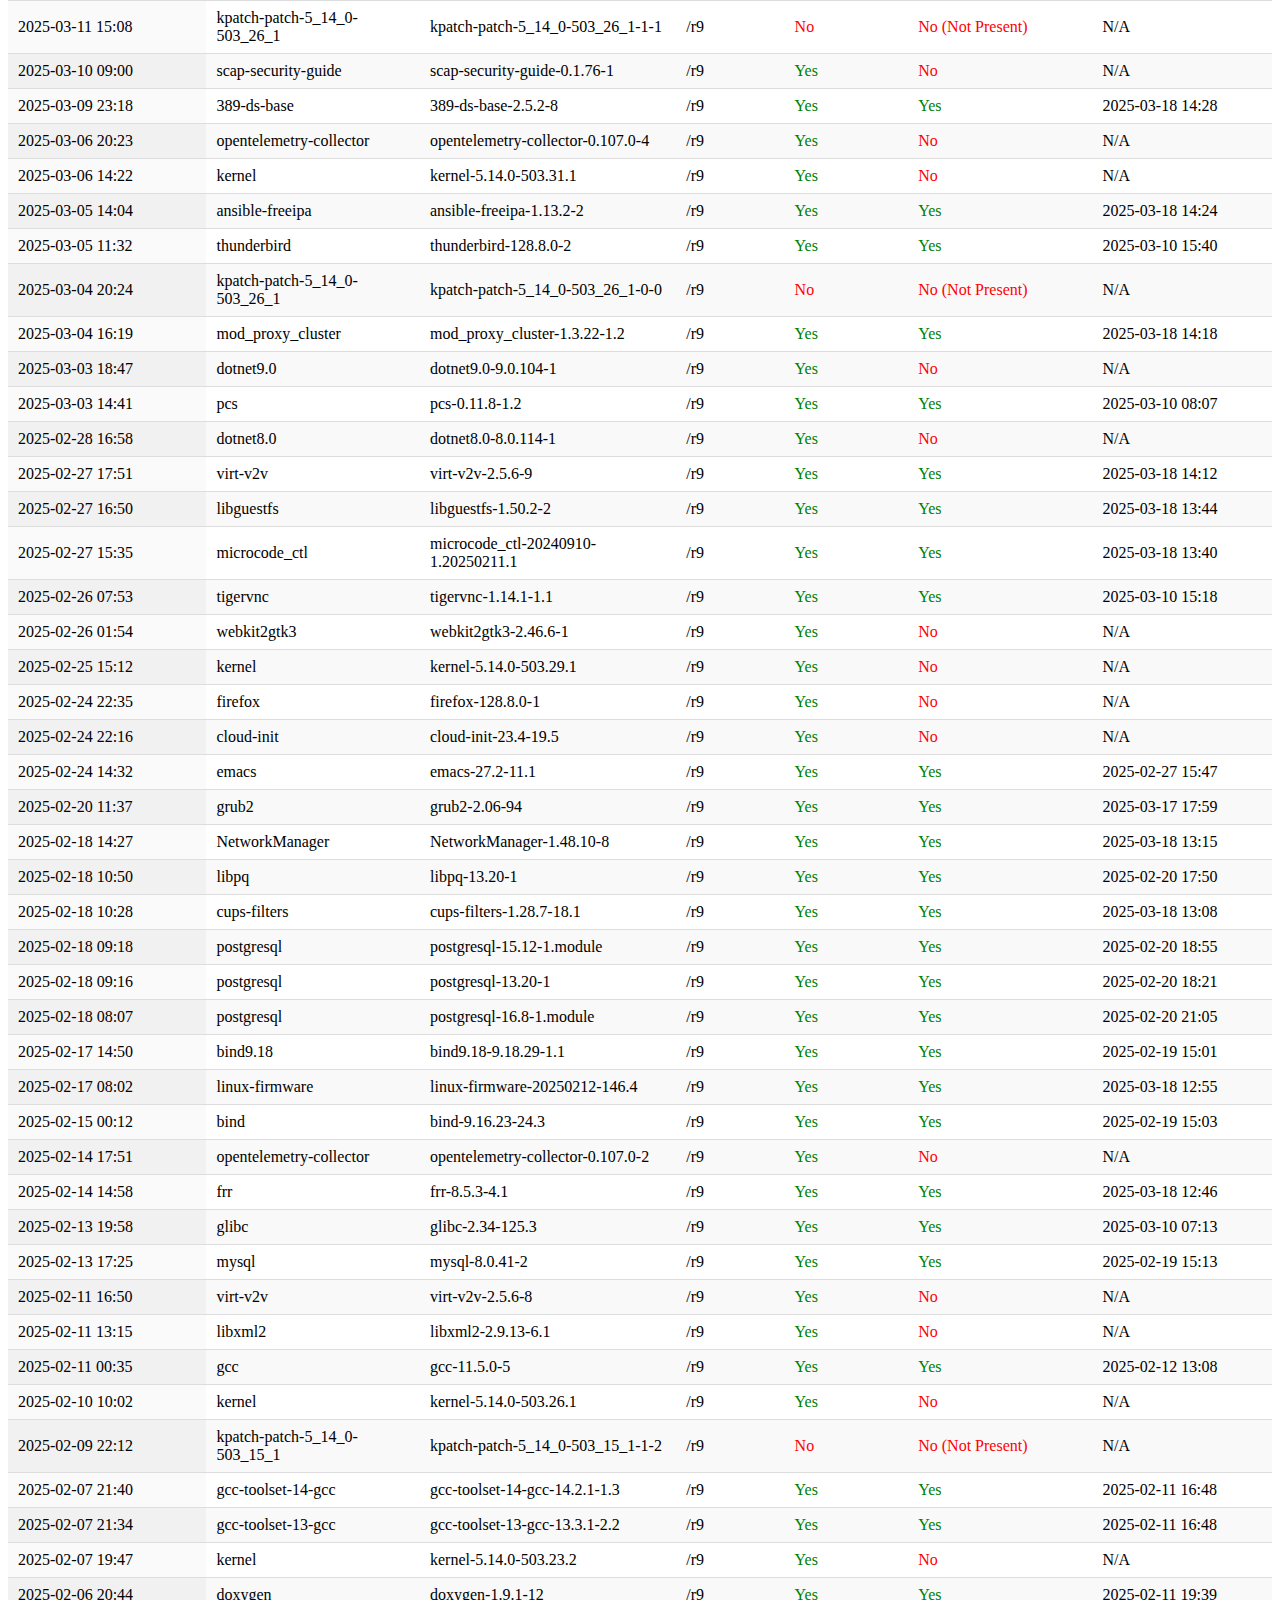
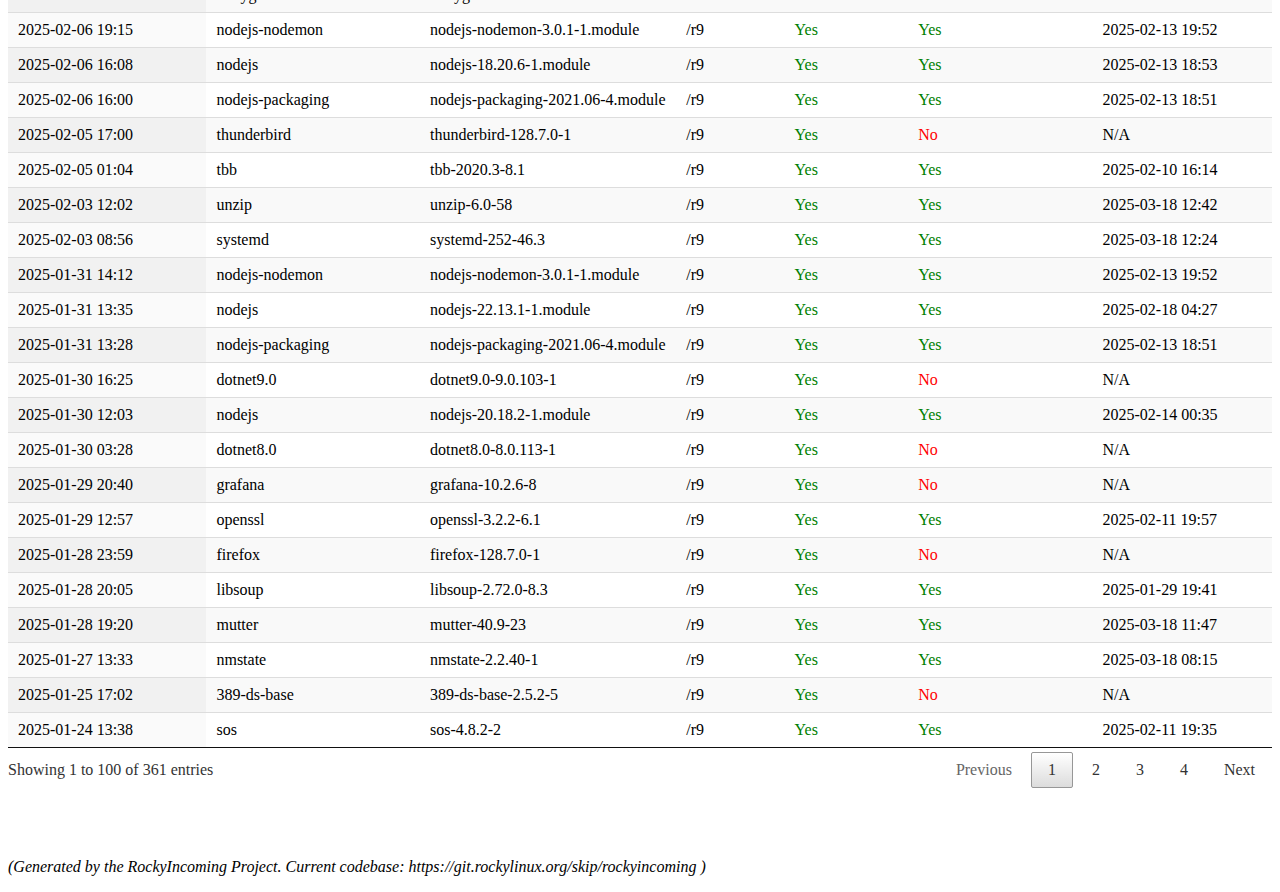
==== commit 15e8ff0e: "Automatic RockyIncoming commit for static web content" ====
--- a/incoming_9.html
+++ b/incoming_9.html
@@ -24,7 +24,7 @@
 <p>
 If you are interested in Rocky Linux published security and errata update info, it can be found at:  <b><a href="https://errata.build.resf.org/">https://errata.build.resf.org/</a></b>
 <br /><br />
-This page was generated on <b>2025-04-18  10:34:31 (UTC)</b>
+This page was generated on <b>2025-04-18  14:34:20 (UTC)</b>
 
 <p><br /><br />
 
@@ -144,7 +144,6 @@
 <tr><td>2024-11-14 18:28</td> <td> golang</td> <td>golang-1.22.9-2</td> <td>/r9</td> <td>Yes</td> <td>No</td>  <td>N/A</td></tr>
 <tr><td>2025-03-13 17:33</td> <td> golang</td> <td>golang-1.23.6-2</td> <td>/r9</td> <td>Yes</td> <td>Yes</td>  <td>2025-04-10 07:54</td></tr>
 <tr><td>2024-11-20 16:19</td> <td> google-guice</td> <td>google-guice-4.2.3-10</td> <td>/r9</td> <td>Yes</td> <td>Yes</td>  <td>2024-12-18 01:17</td></tr>
-<tr><td>2024-09-20 13:56</td> <td> grafana-pcp</td> <td>grafana-pcp-5.1.1-3</td> <td>/r9</td> <td>Yes</td> <td>No</td>  <td>N/A</td></tr>
 <tr><td>2024-10-07 19:48</td> <td> grafana-pcp</td> <td>grafana-pcp-5.1.1-9</td> <td>/r9</td> <td>Yes</td> <td>Yes</td>  <td>2024-11-12 18:15</td></tr>
 <tr><td>2024-10-16 19:51</td> <td> grafana</td> <td>grafana-10.2.6-7</td> <td>/r9</td> <td>Yes</td> <td>No</td>  <td>N/A</td></tr>
 <tr><td>2025-01-29 20:40</td> <td> grafana</td> <td>grafana-10.2.6-8</td> <td>/r9</td> <td>Yes</td> <td>No</td>  <td>N/A</td></tr>
@@ -264,7 +263,6 @@
 <tr><td>2025-01-28 19:20</td> <td> mutter</td> <td>mutter-40.9-23</td> <td>/r9</td> <td>Yes</td> <td>Yes</td>  <td>2025-03-18 11:47</td></tr>
 <tr><td>2024-12-02 10:24</td> <td> mysql-selinux</td> <td>mysql-selinux-1.0.13-1</td> <td>/r9</td> <td>Yes</td> <td>Yes</td>  <td>2025-02-04 10:01</td></tr>
 <tr><td>2025-02-13 17:25</td> <td> mysql</td> <td>mysql-8.0.41-2</td> <td>/r9</td> <td>Yes</td> <td>Yes</td>  <td>2025-02-19 15:13</td></tr>
-<tr><td>2024-09-20 11:09</td> <td> net-snmp</td> <td>net-snmp-5.9.1-13.3</td> <td>/r9</td> <td>Yes</td> <td>No</td>  <td>N/A</td></tr>
 <tr><td>2025-03-24 06:36</td> <td> nginx</td> <td>nginx-1.22.1-8.module.1</td> <td>/r9</td> <td>Yes</td> <td>Yes</td>  <td>2025-03-26 18:48</td></tr>
 <tr><td>2025-03-24 06:36</td> <td> nginx</td> <td>nginx-1.24.0-4.module.1</td> <td>/r9</td> <td>Yes</td> <td>Yes</td>  <td>2025-03-27 00:17</td></tr>
 <tr><td>2024-11-21 02:37</td> <td> nmstate</td> <td>nmstate-2.2.39-1</td> <td>/r9</td> <td>Yes</td> <td>No</td>  <td>N/A</td></tr>
@@ -293,7 +291,6 @@
 <tr><td>2024-11-20 10:52</td> <td> opentest4j</td> <td>opentest4j-1.2.0-10</td> <td>/r9</td> <td>Yes</td> <td>Yes</td>  <td>2024-12-17 23:56</td></tr>
 <tr><td>2024-09-25 21:08</td> <td> osbuild-composer</td> <td>osbuild-composer-101-2</td> <td>/r9</td> <td>Yes</td> <td>No</td>  <td>N/A</td></tr>
 <tr><td>2024-09-25 21:08</td> <td> osbuild-composer</td> <td>osbuild-composer-118-2</td> <td>/r9</td> <td>Yes</td> <td>No</td>  <td>N/A</td></tr>
-<tr><td>2024-09-20 14:08</td> <td> ostree</td> <td>ostree-2024.7-3</td> <td>/r9</td> <td>Yes</td> <td>No</td>  <td>N/A</td></tr>
 <tr><td>2024-11-21 17:41</td> <td> ostree</td> <td>ostree-2024.9-1</td> <td>/r9</td> <td>Yes</td> <td>Yes</td>  <td>2024-12-18 03:41</td></tr>
 <tr><td>2024-10-25 14:18</td> <td> p11-kit</td> <td>p11-kit-0.25.3-3</td> <td>/r9</td> <td>Yes</td> <td>Yes</td>  <td>2024-12-17 20:07</td></tr>
 <tr><td>2024-11-06 17:12</td> <td> pam</td> <td>pam-1.5.1-21</td> <td>/r9</td> <td>No</td> <td>No</td>  <td>N/A</td></tr>
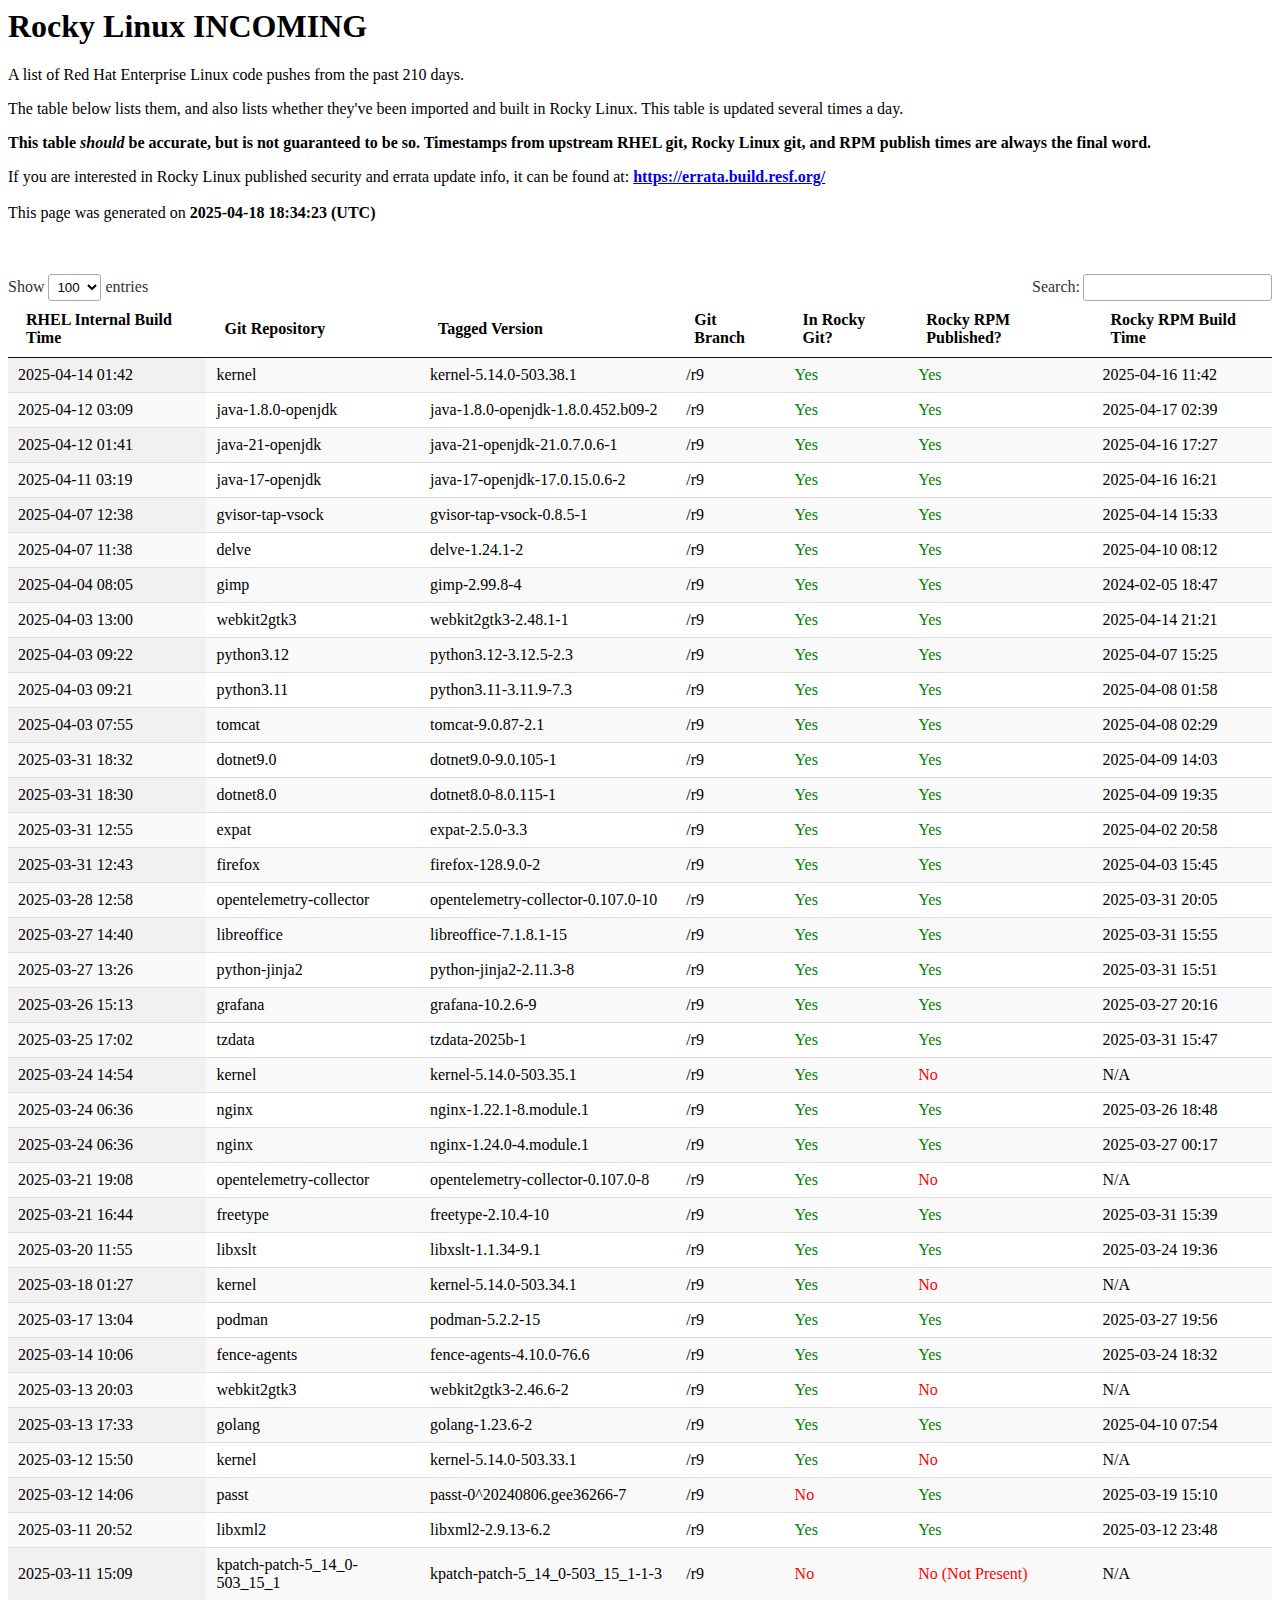
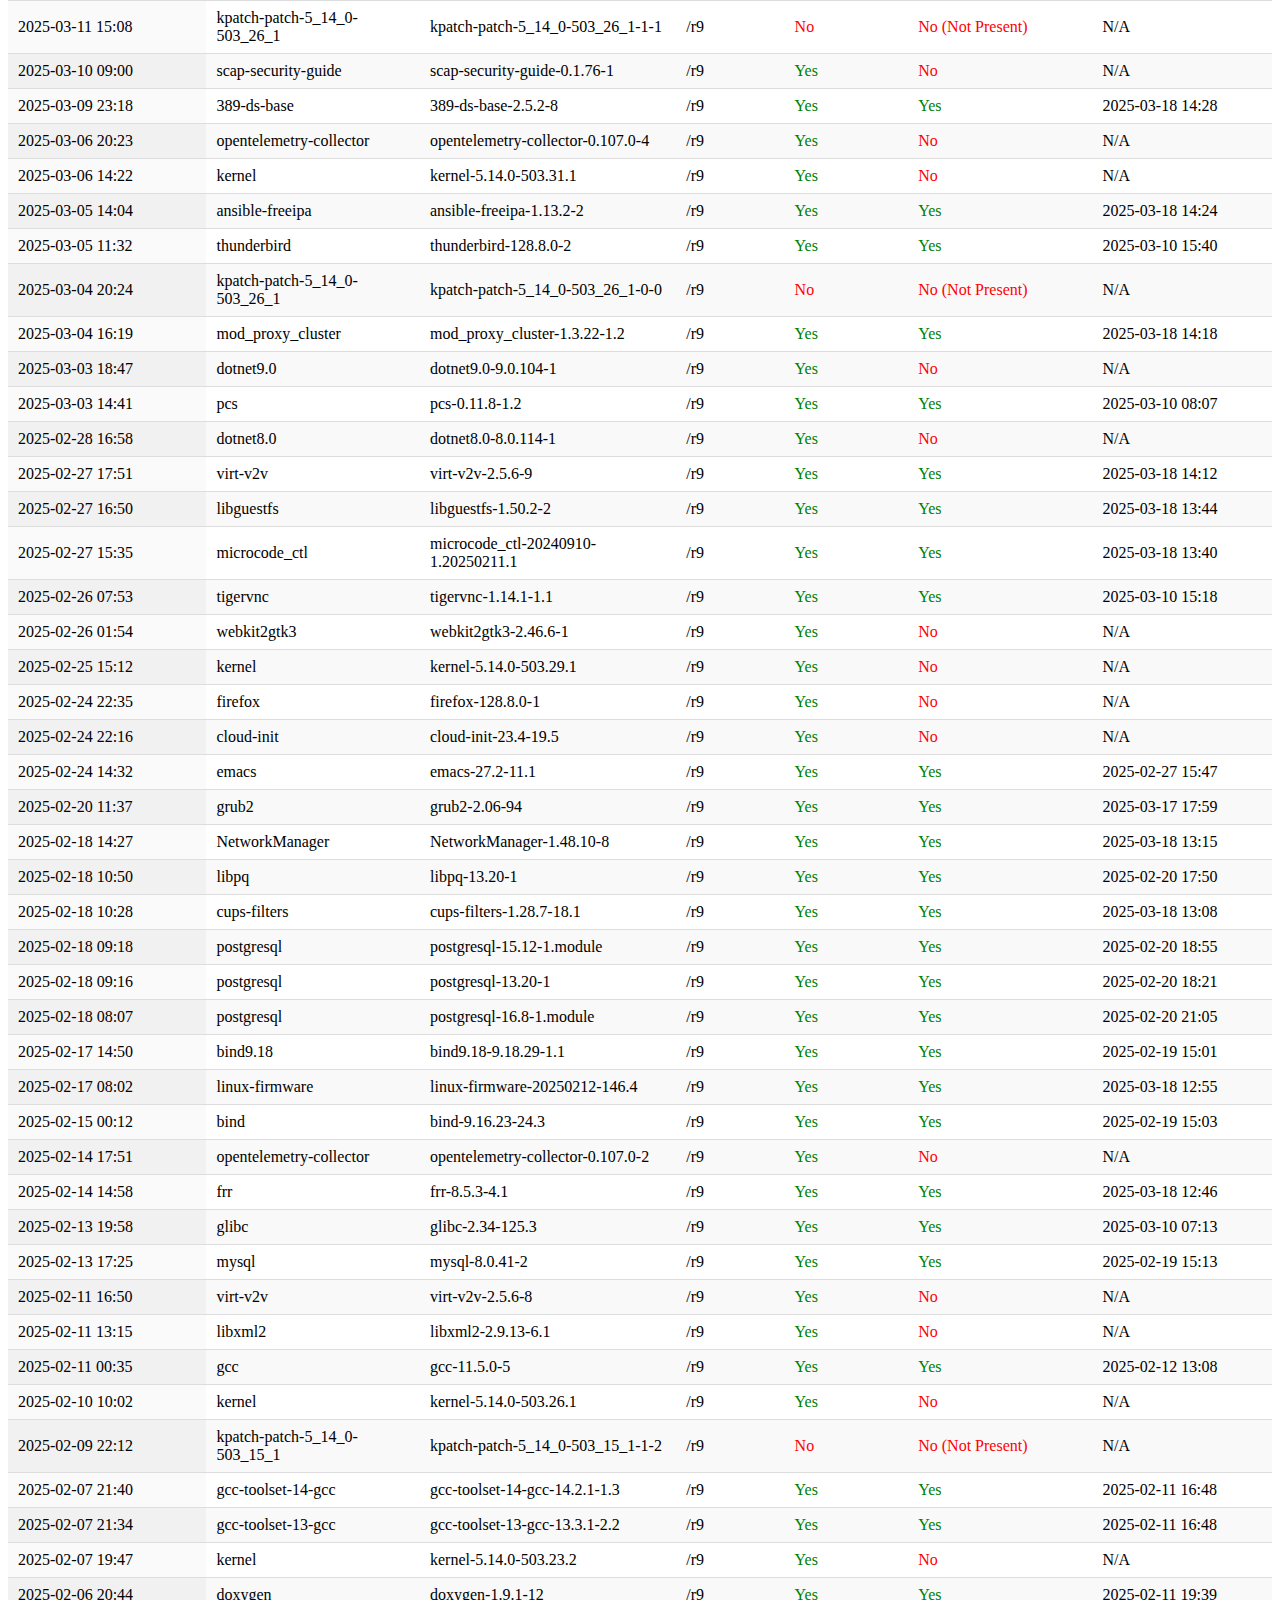
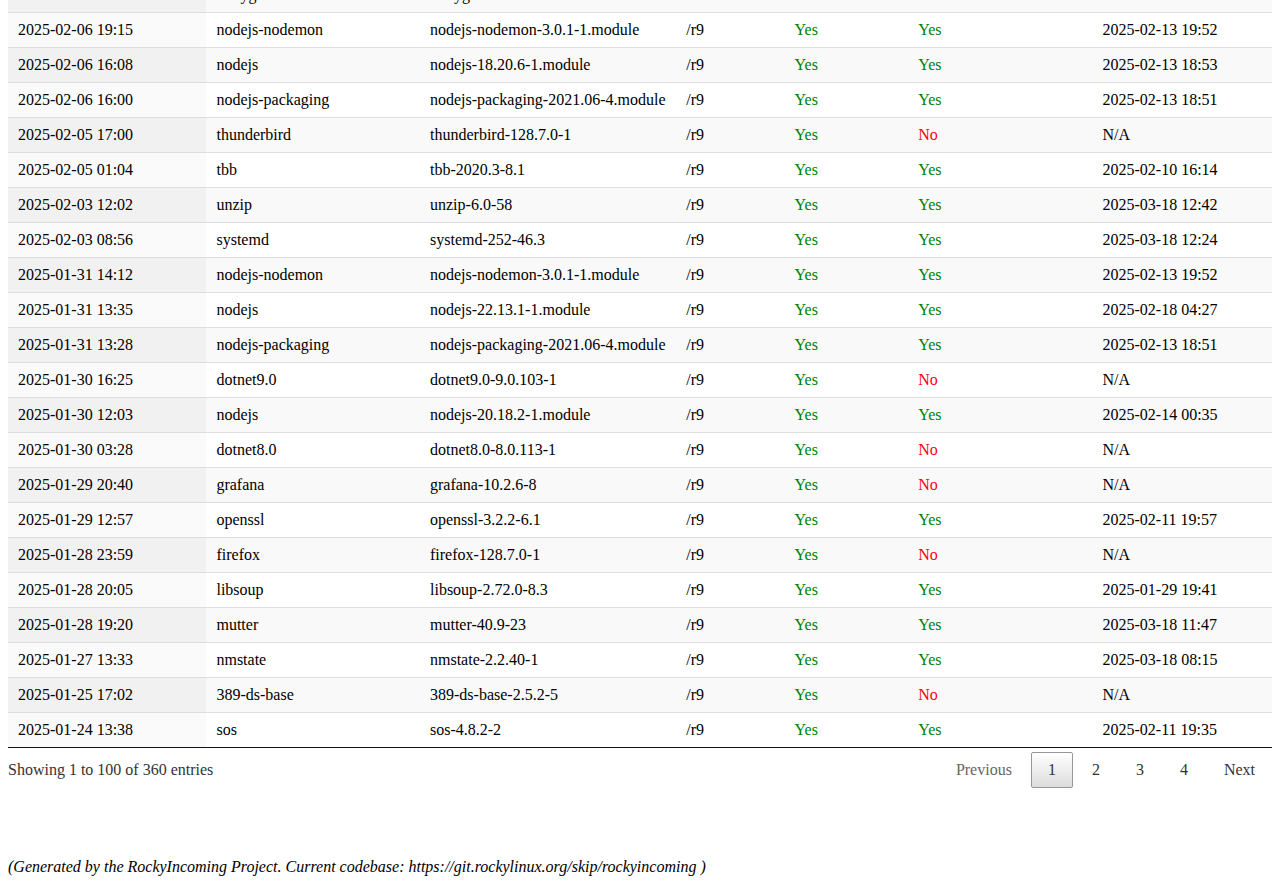
==== commit bffcc68e: "Automatic RockyIncoming commit for static web content" ====
--- a/incoming_9.html
+++ b/incoming_9.html
@@ -24,7 +24,7 @@
 <p>
 If you are interested in Rocky Linux published security and errata update info, it can be found at:  <b><a href="https://errata.build.resf.org/">https://errata.build.resf.org/</a></b>
 <br /><br />
-This page was generated on <b>2025-04-18  14:34:20 (UTC)</b>
+This page was generated on <b>2025-04-18  18:34:23 (UTC)</b>
 
 <p><br /><br />
 
@@ -148,7 +148,6 @@
 <tr><td>2024-10-16 19:51</td> <td> grafana</td> <td>grafana-10.2.6-7</td> <td>/r9</td> <td>Yes</td> <td>No</td>  <td>N/A</td></tr>
 <tr><td>2025-01-29 20:40</td> <td> grafana</td> <td>grafana-10.2.6-8</td> <td>/r9</td> <td>Yes</td> <td>No</td>  <td>N/A</td></tr>
 <tr><td>2025-03-26 15:13</td> <td> grafana</td> <td>grafana-10.2.6-9</td> <td>/r9</td> <td>Yes</td> <td>Yes</td>  <td>2025-03-27 20:16</td></tr>
-<tr><td>2024-09-20 18:09</td> <td> grafana</td> <td>grafana-9.2.10-17</td> <td>/r9</td> <td>Yes</td> <td>No</td>  <td>N/A</td></tr>
 <tr><td>2024-10-17 19:44</td> <td> grafana</td> <td>grafana-9.2.10-19</td> <td>/r9</td> <td>Yes</td> <td>No</td>  <td>N/A</td></tr>
 <tr><td>2024-11-13 10:09</td> <td> greenboot</td> <td>greenboot-0.15.7-1</td> <td>/r9</td> <td>Yes</td> <td>Yes</td>  <td>2024-12-17 21:30</td></tr>
 <tr><td>2024-10-23 10:00</td> <td> grub2</td> <td>grub2-2.06-93</td> <td>/r9</td> <td>Yes</td> <td>No</td>  <td>N/A</td></tr>
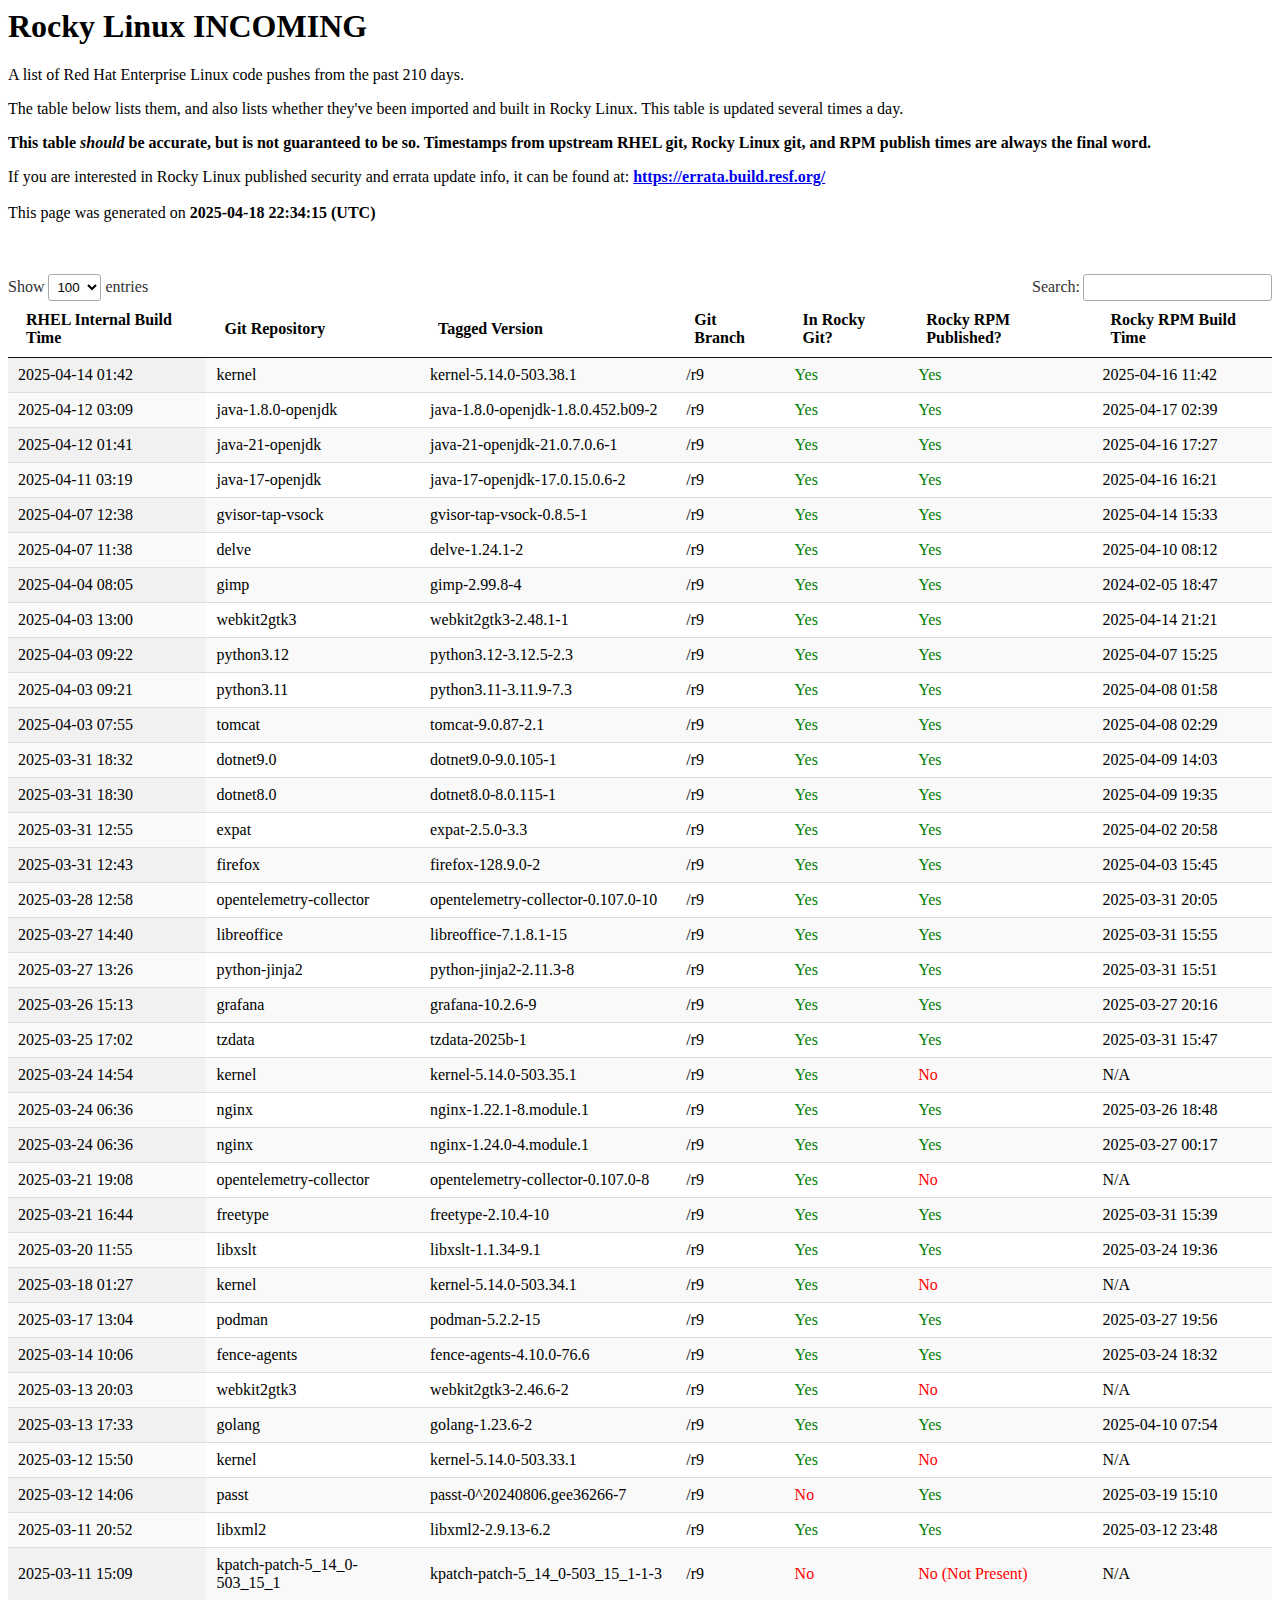
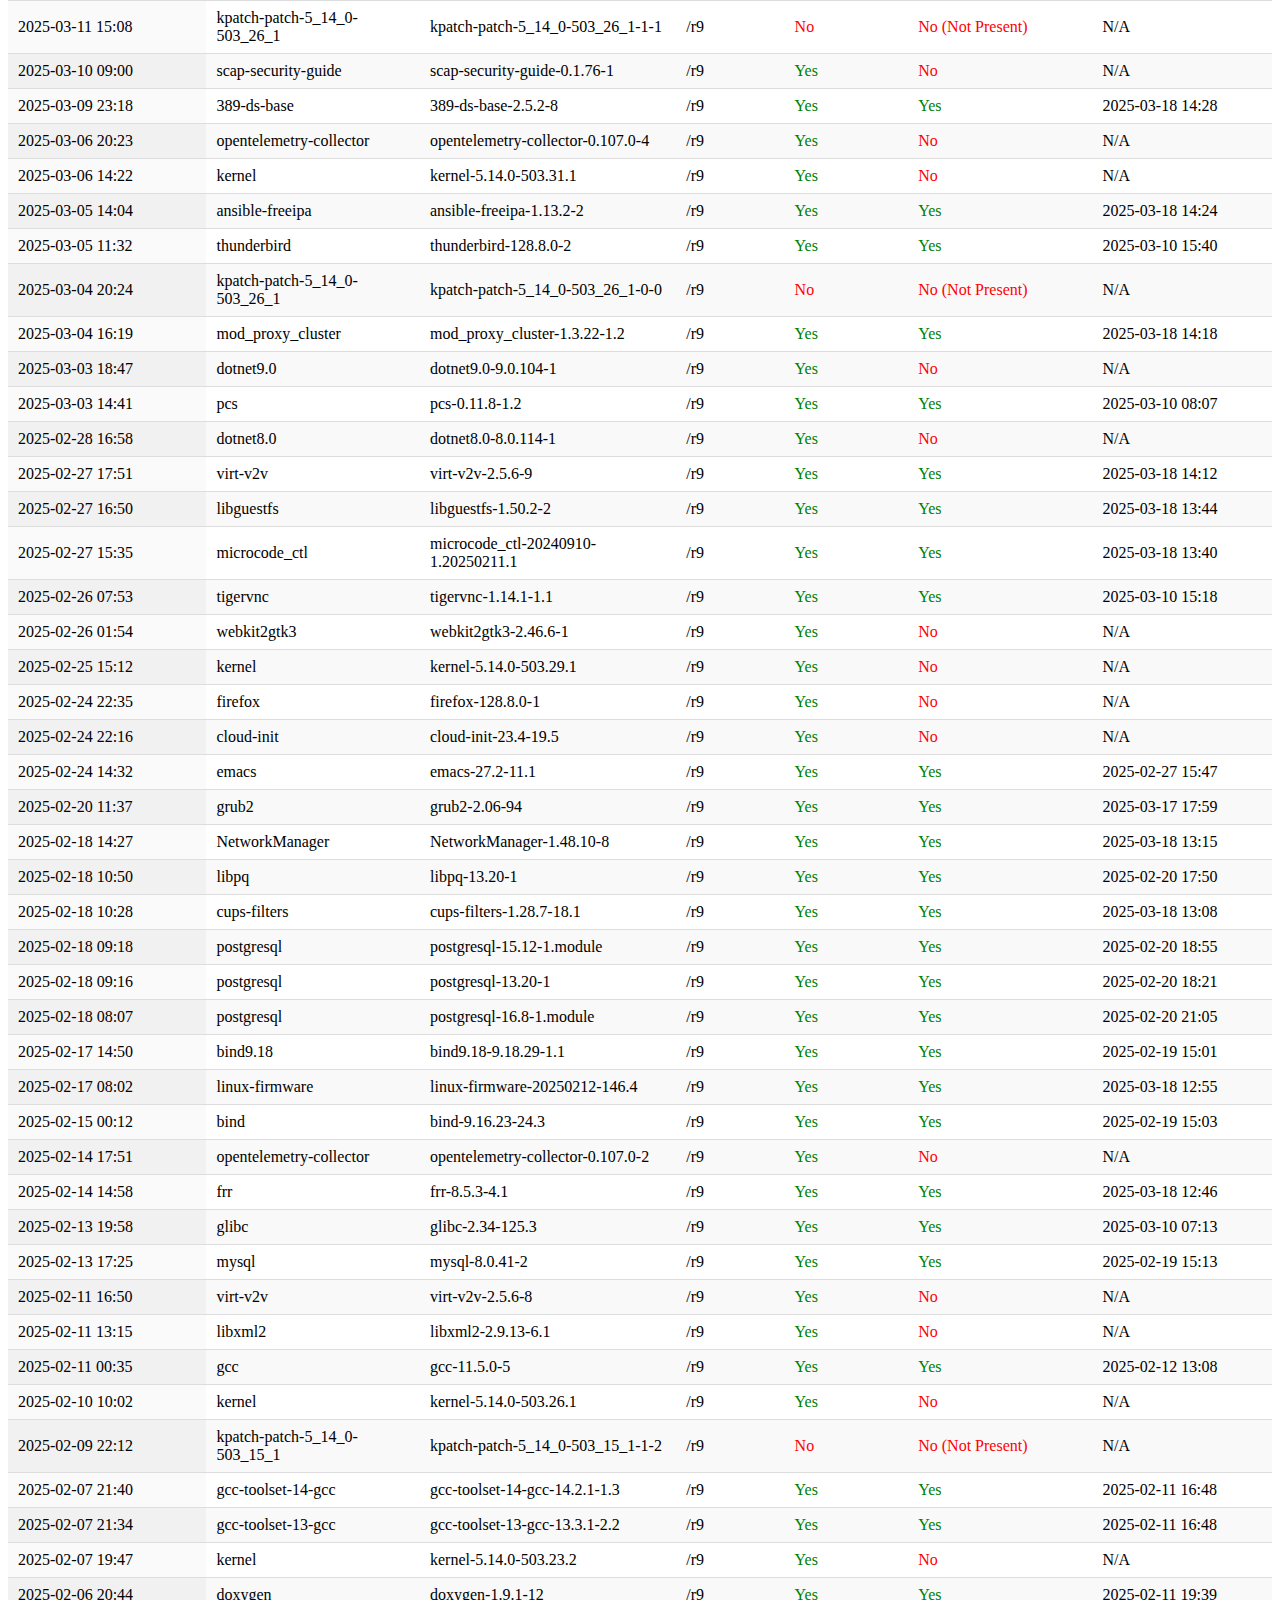
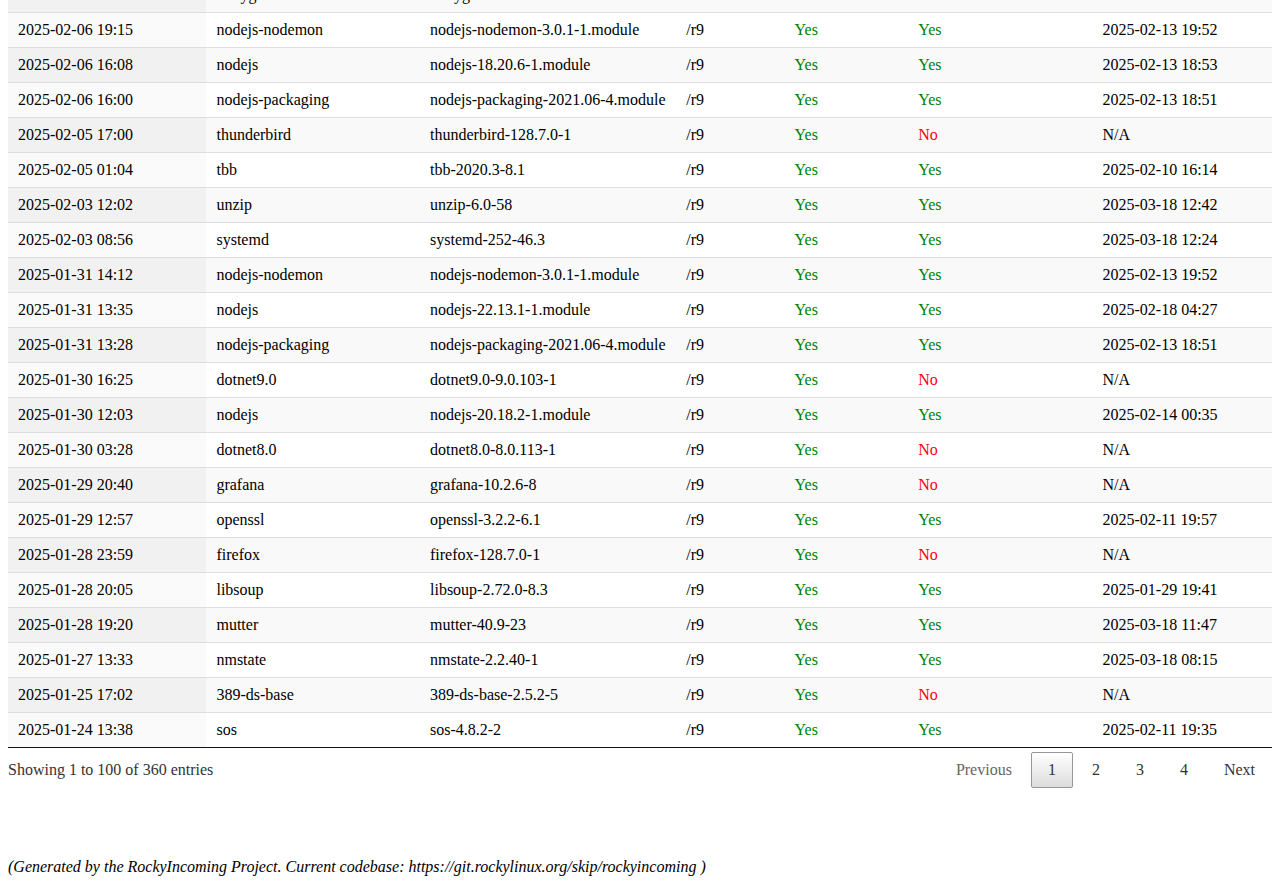
==== commit 0ea2145c: "Automatic RockyIncoming commit for static web content" ====
--- a/incoming_9.html
+++ b/incoming_9.html
@@ -24,7 +24,7 @@
 <p>
 If you are interested in Rocky Linux published security and errata update info, it can be found at:  <b><a href="https://errata.build.resf.org/">https://errata.build.resf.org/</a></b>
 <br /><br />
-This page was generated on <b>2025-04-18  18:34:23 (UTC)</b>
+This page was generated on <b>2025-04-18  22:34:15 (UTC)</b>
 
 <p><br /><br />
 
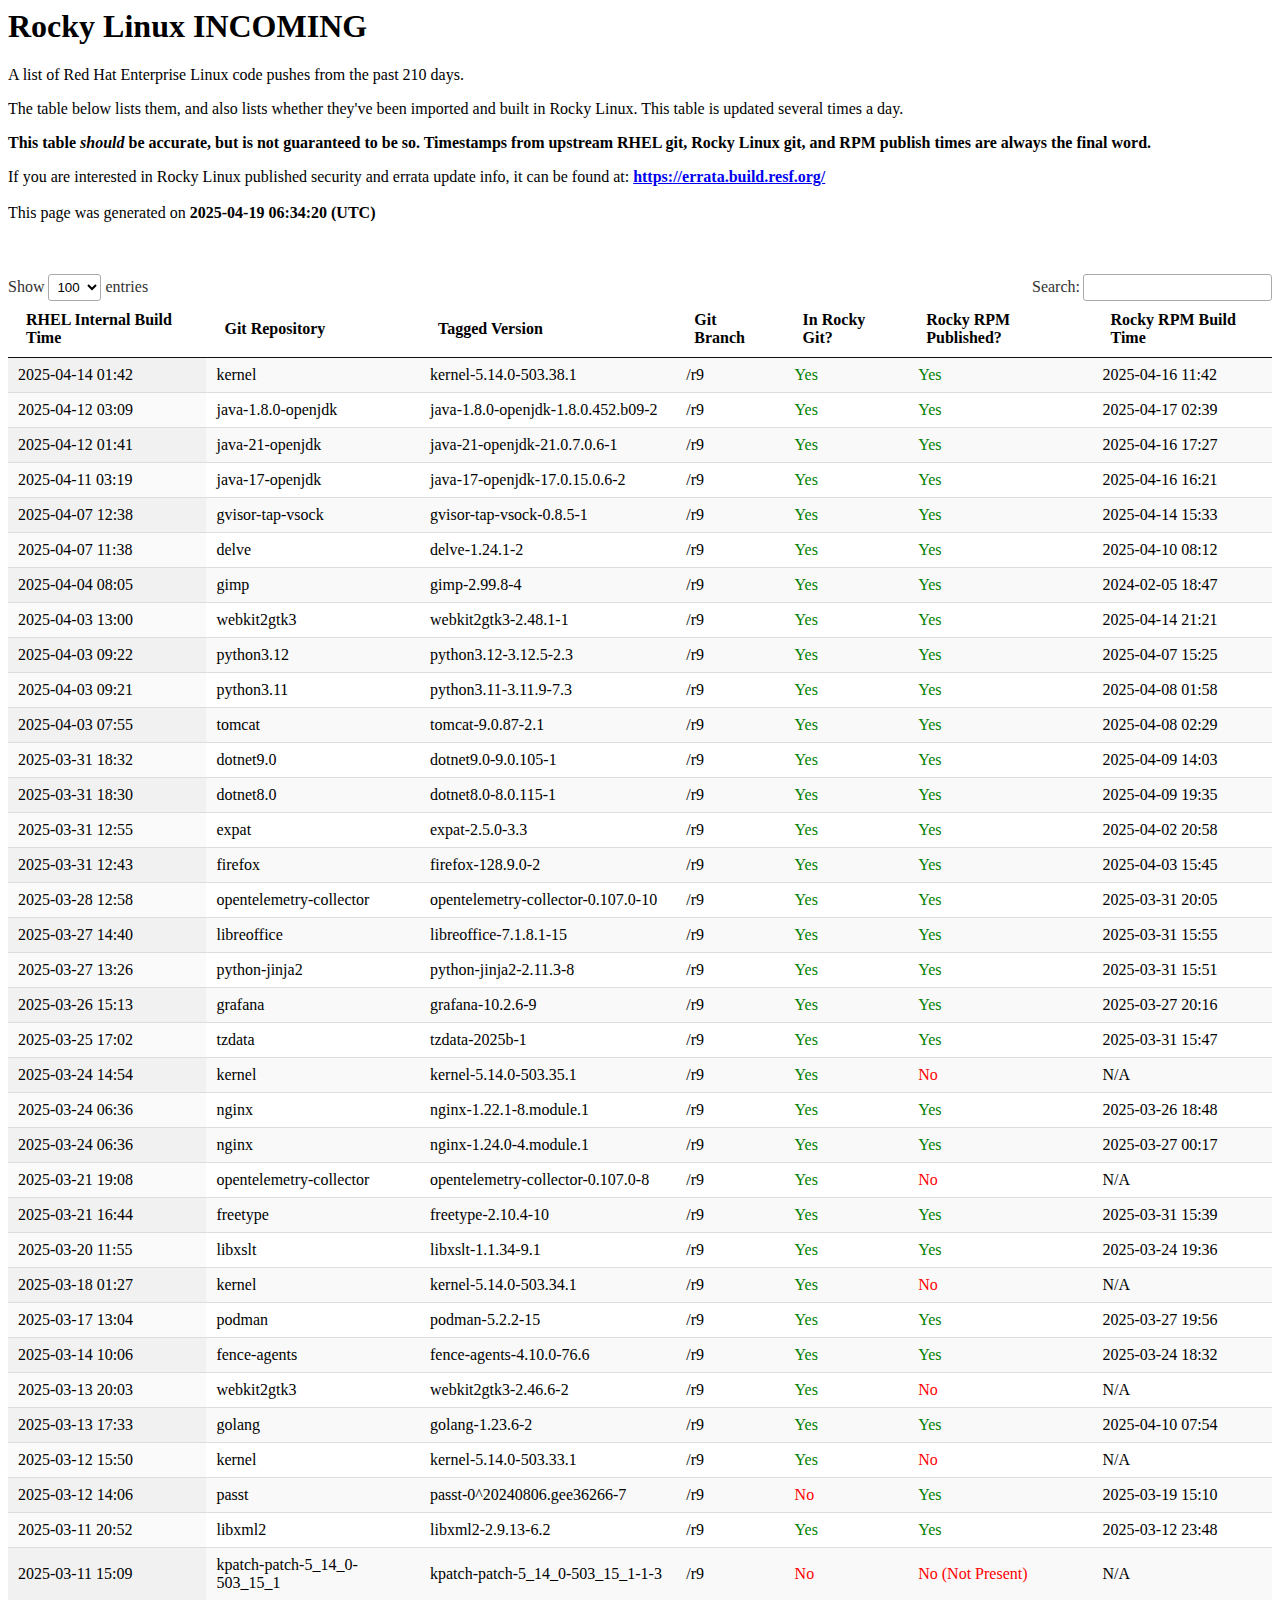
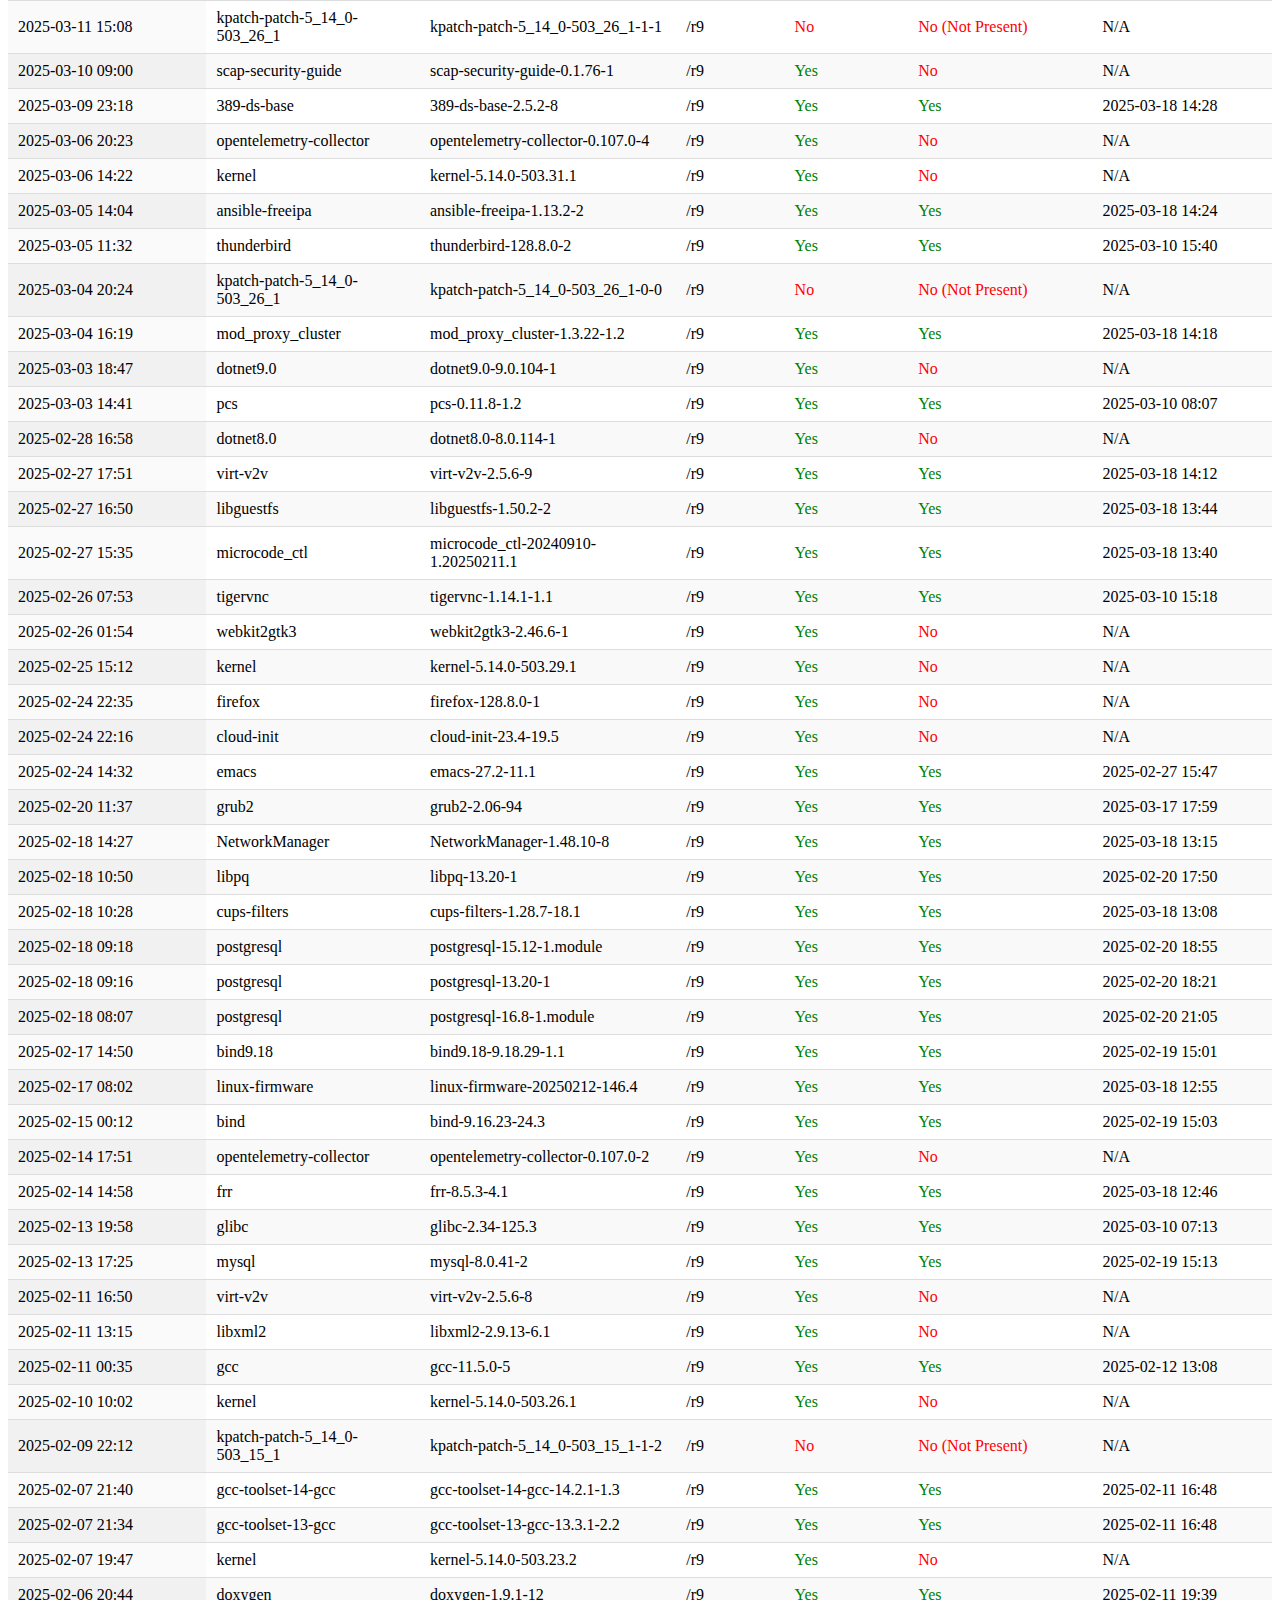
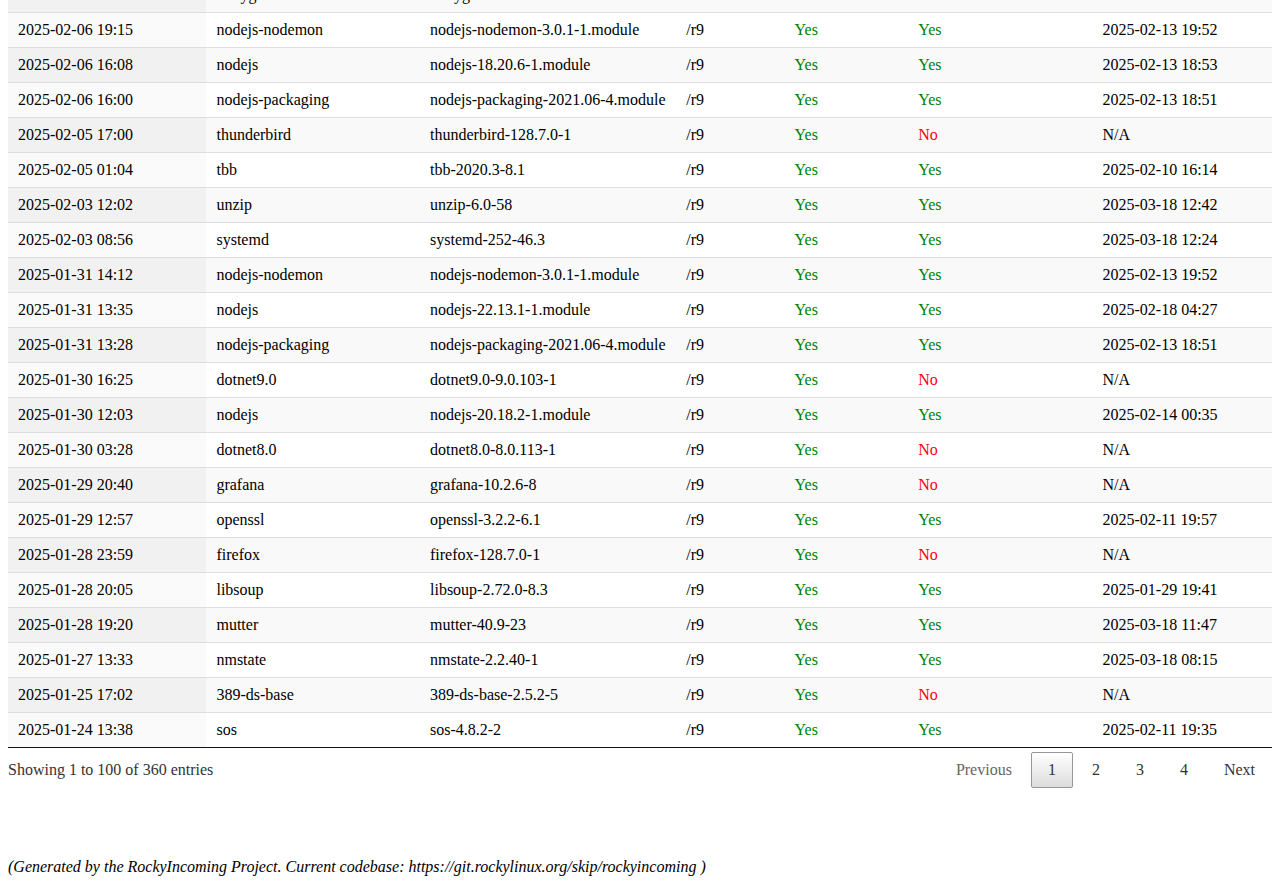
==== commit 987142f6: "Automatic RockyIncoming commit for static web content" ====
--- a/incoming_9.html
+++ b/incoming_9.html
@@ -24,7 +24,7 @@
 <p>
 If you are interested in Rocky Linux published security and errata update info, it can be found at:  <b><a href="https://errata.build.resf.org/">https://errata.build.resf.org/</a></b>
 <br /><br />
-This page was generated on <b>2025-04-18  22:34:15 (UTC)</b>
+This page was generated on <b>2025-04-19  06:34:20 (UTC)</b>
 
 <p><br /><br />
 
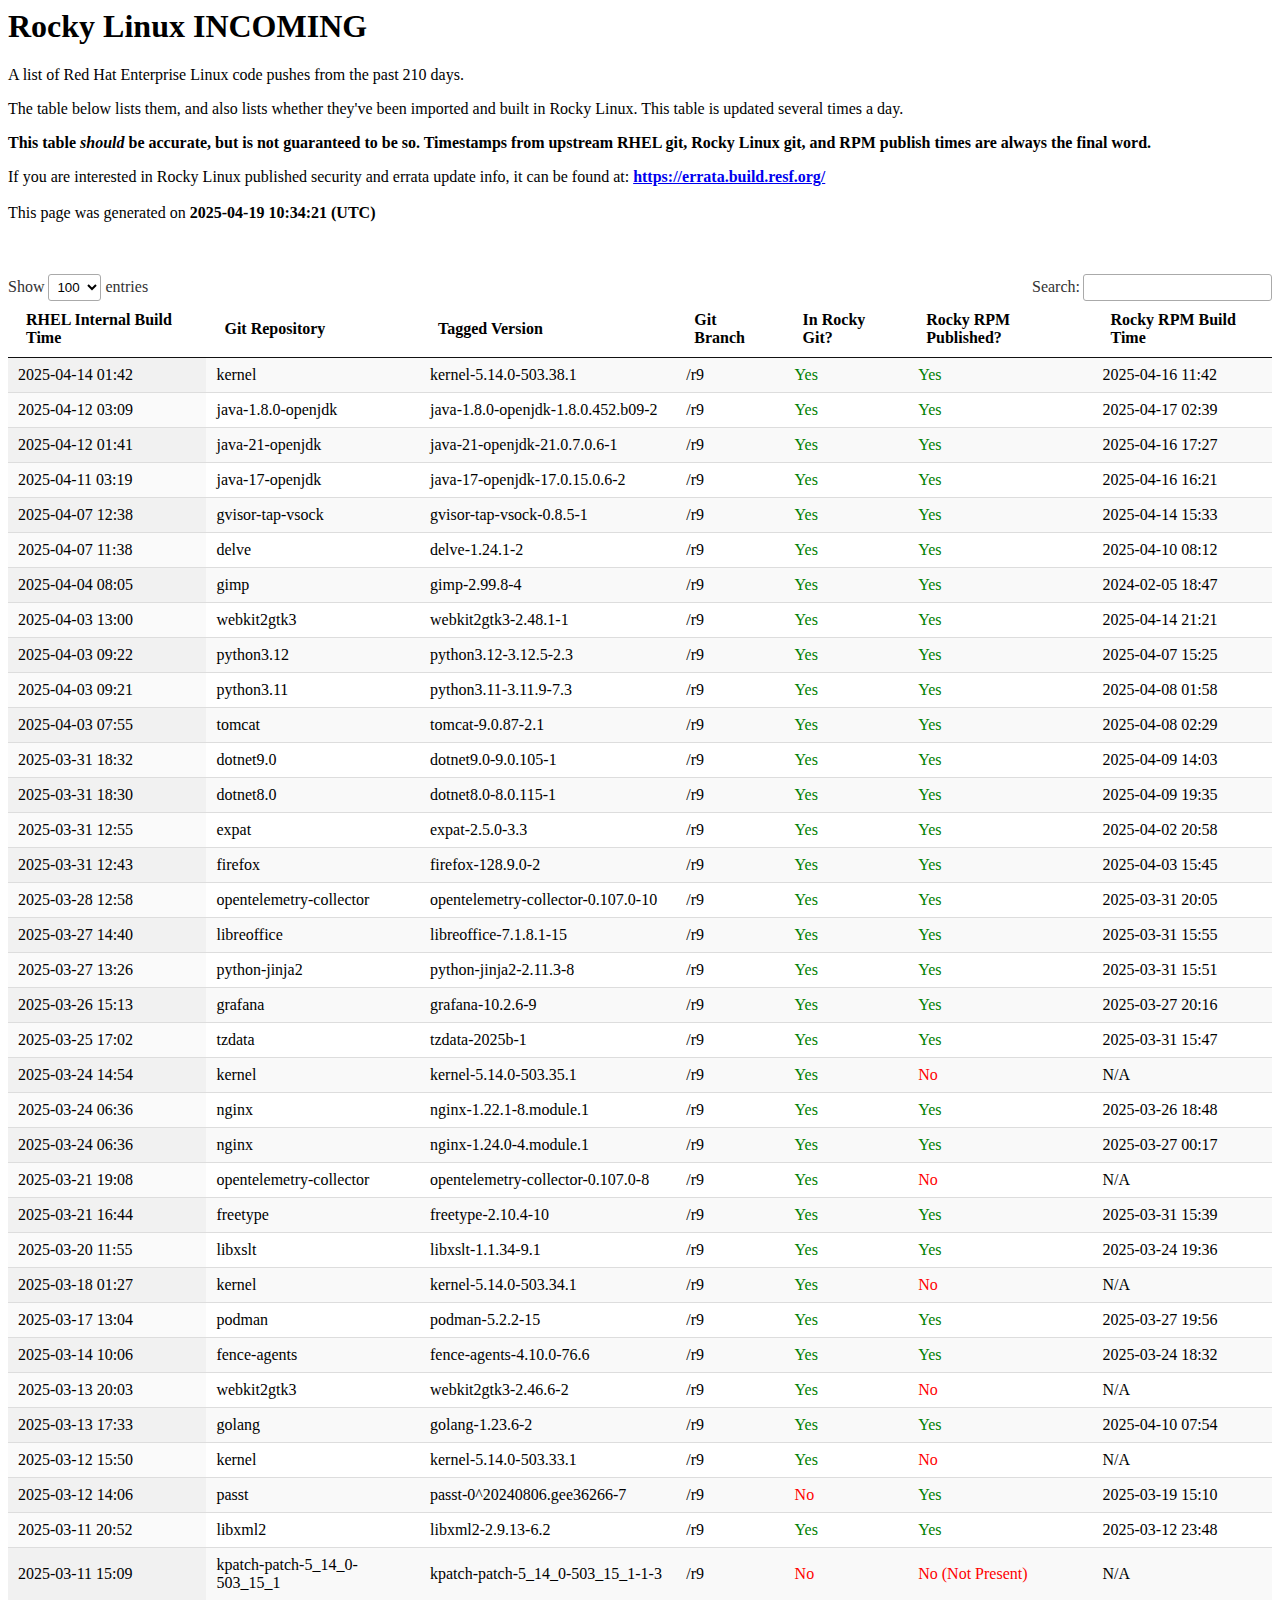
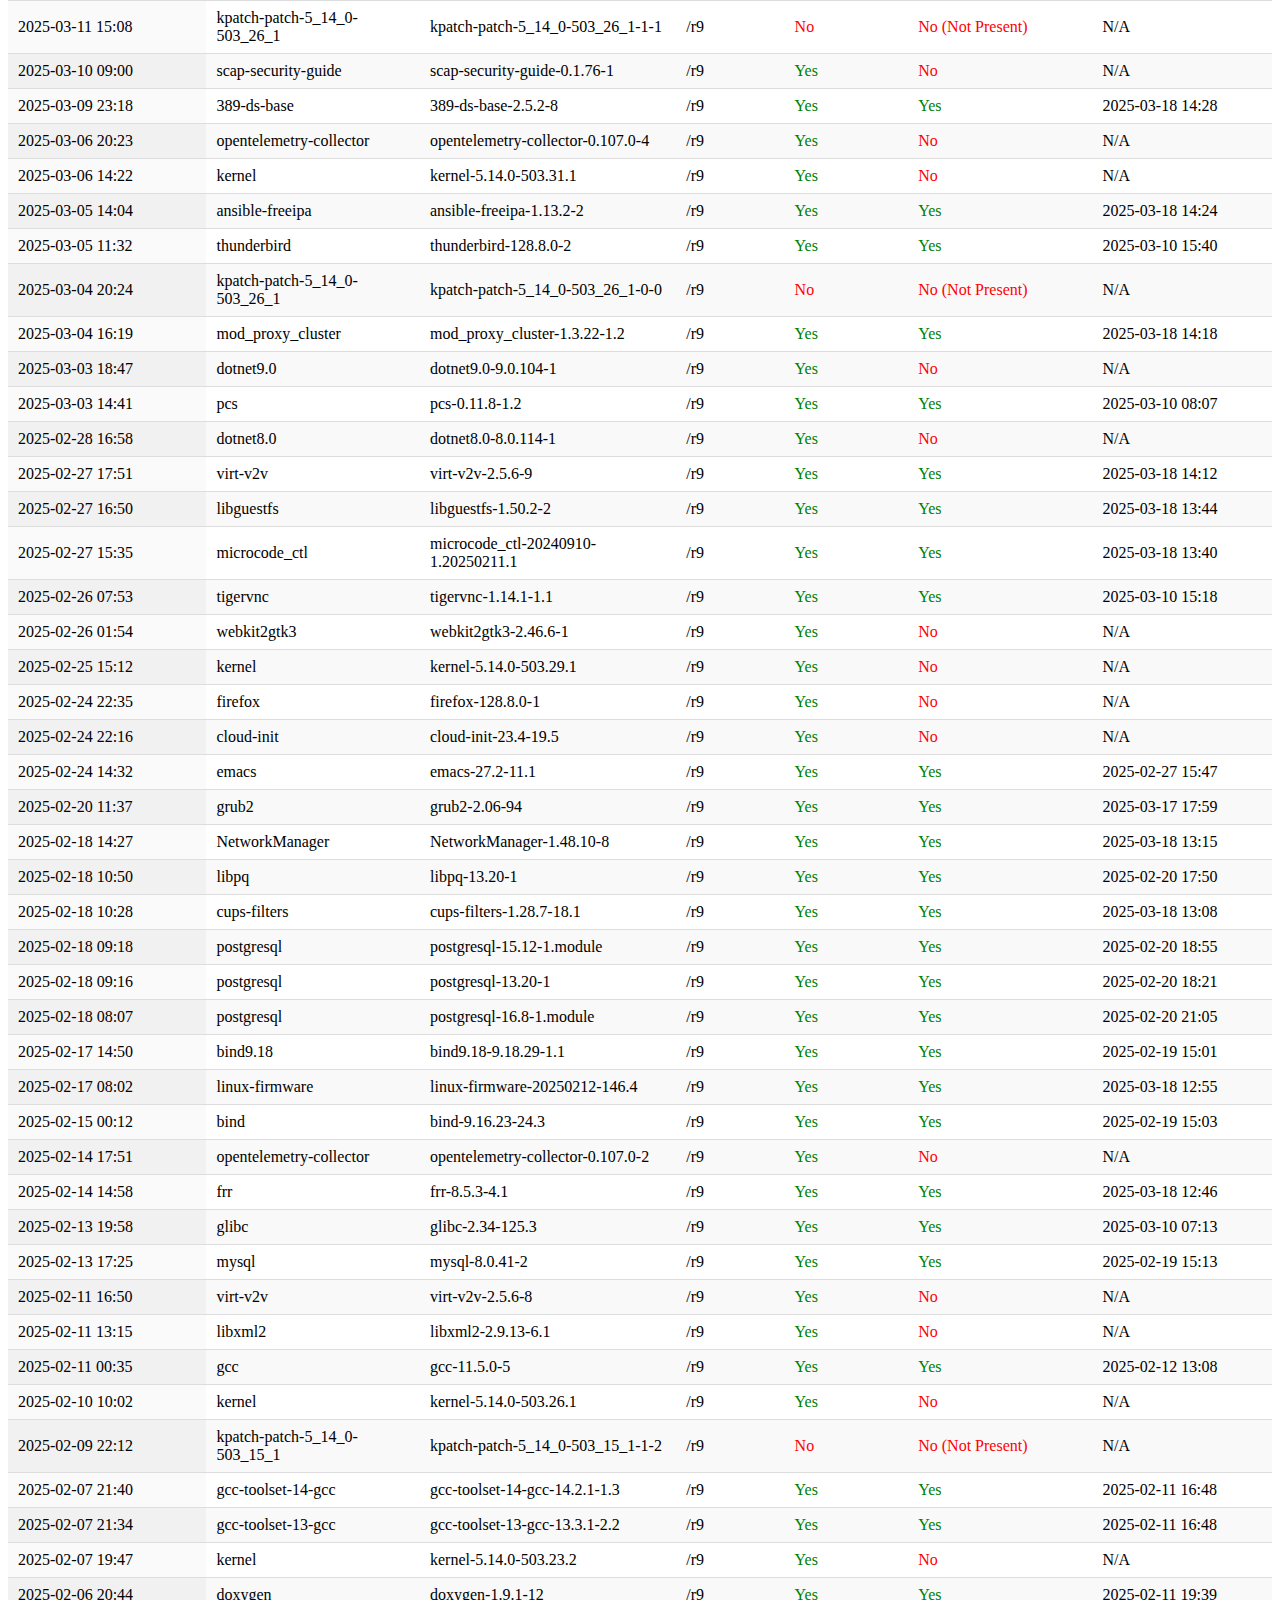
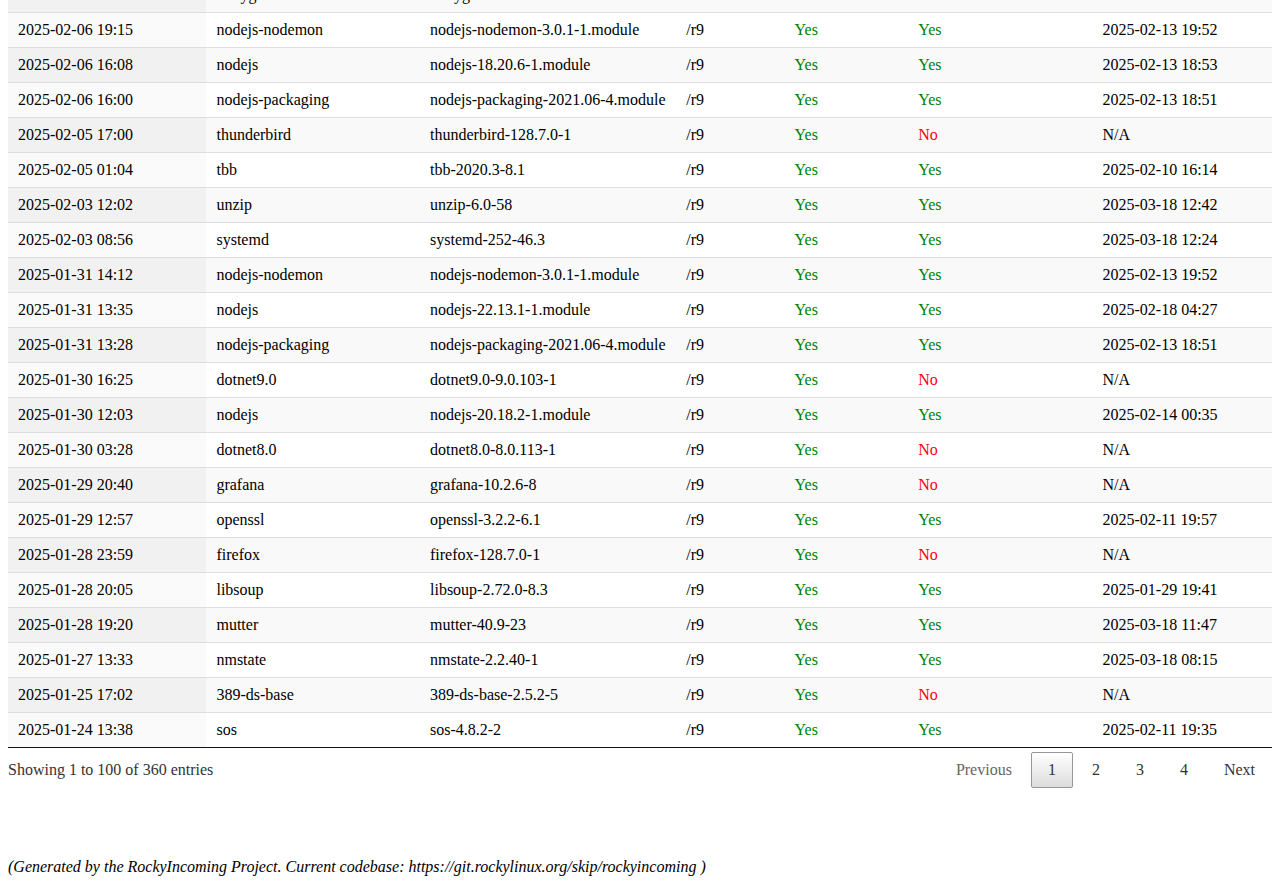
==== commit 026686c9: "Automatic RockyIncoming commit for static web content" ====
--- a/incoming_9.html
+++ b/incoming_9.html
@@ -24,7 +24,7 @@
 <p>
 If you are interested in Rocky Linux published security and errata update info, it can be found at:  <b><a href="https://errata.build.resf.org/">https://errata.build.resf.org/</a></b>
 <br /><br />
-This page was generated on <b>2025-04-19  06:34:20 (UTC)</b>
+This page was generated on <b>2025-04-19  10:34:21 (UTC)</b>
 
 <p><br /><br />
 
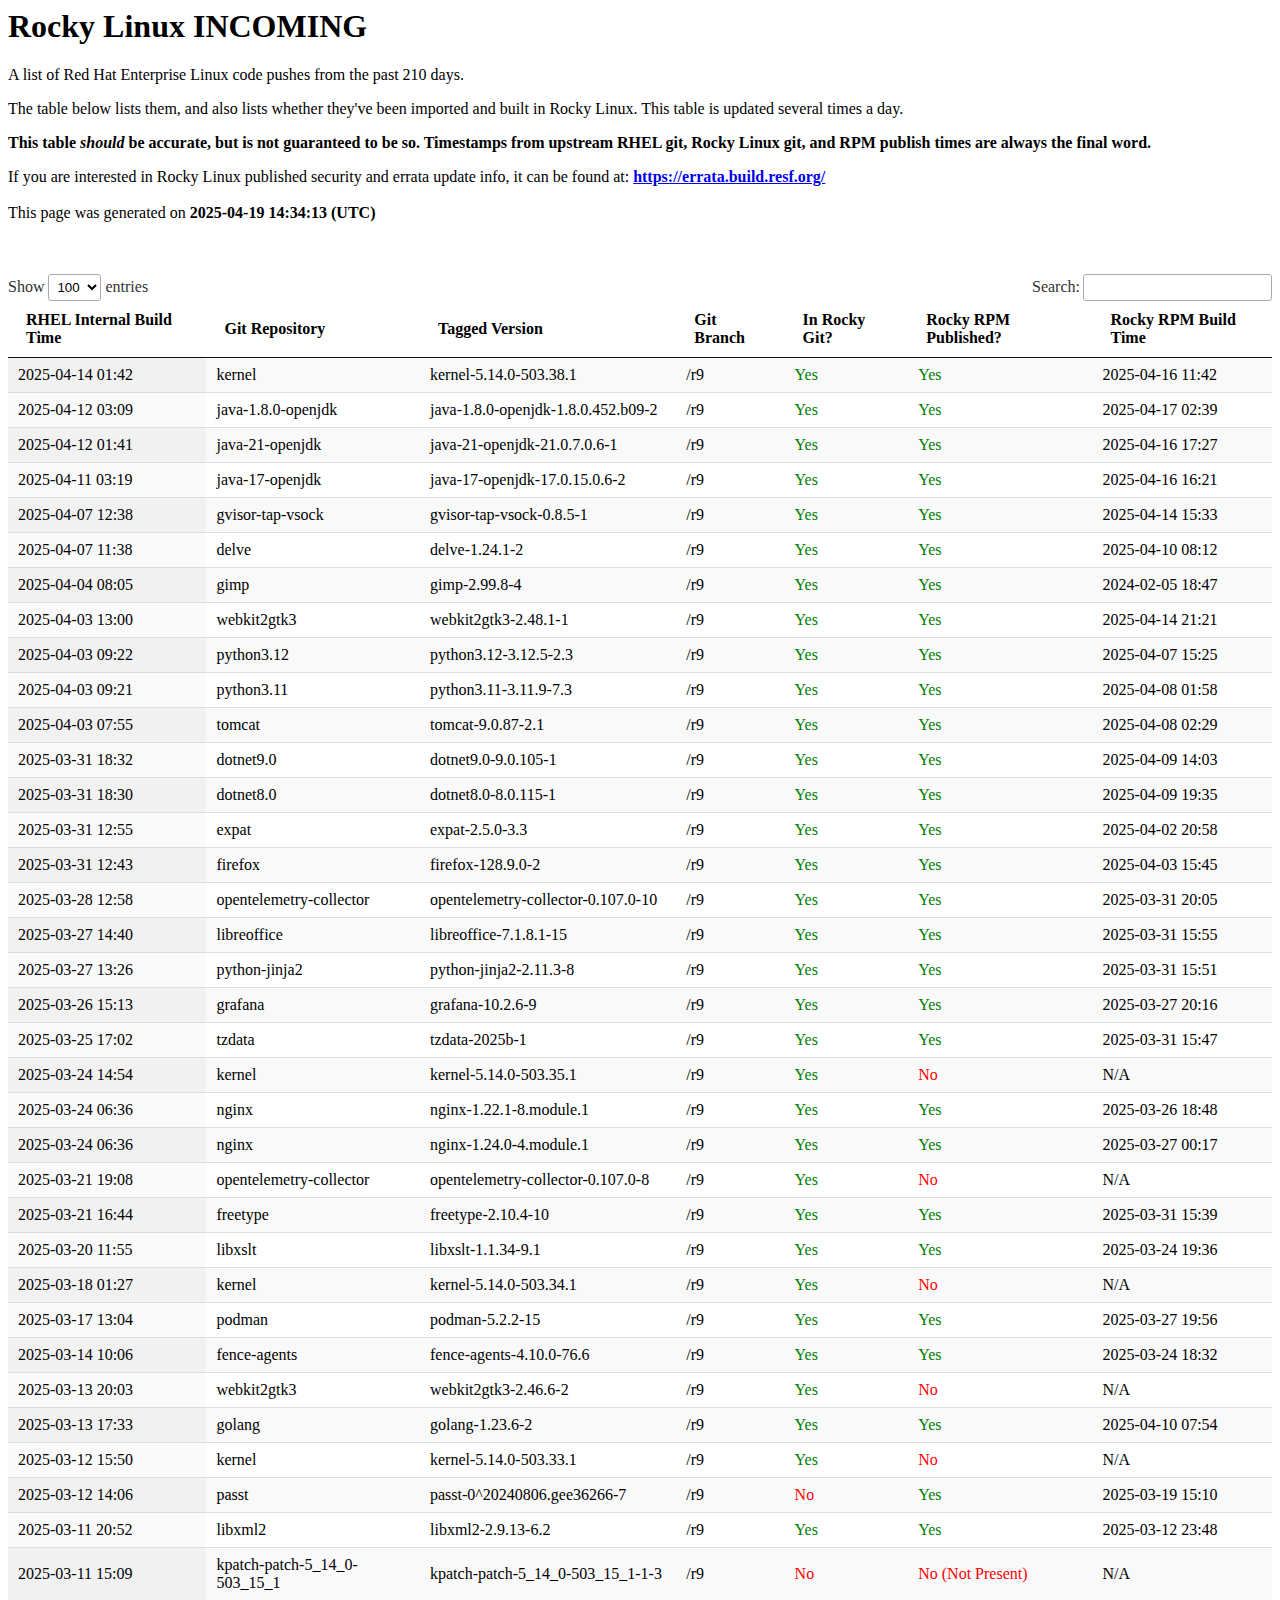
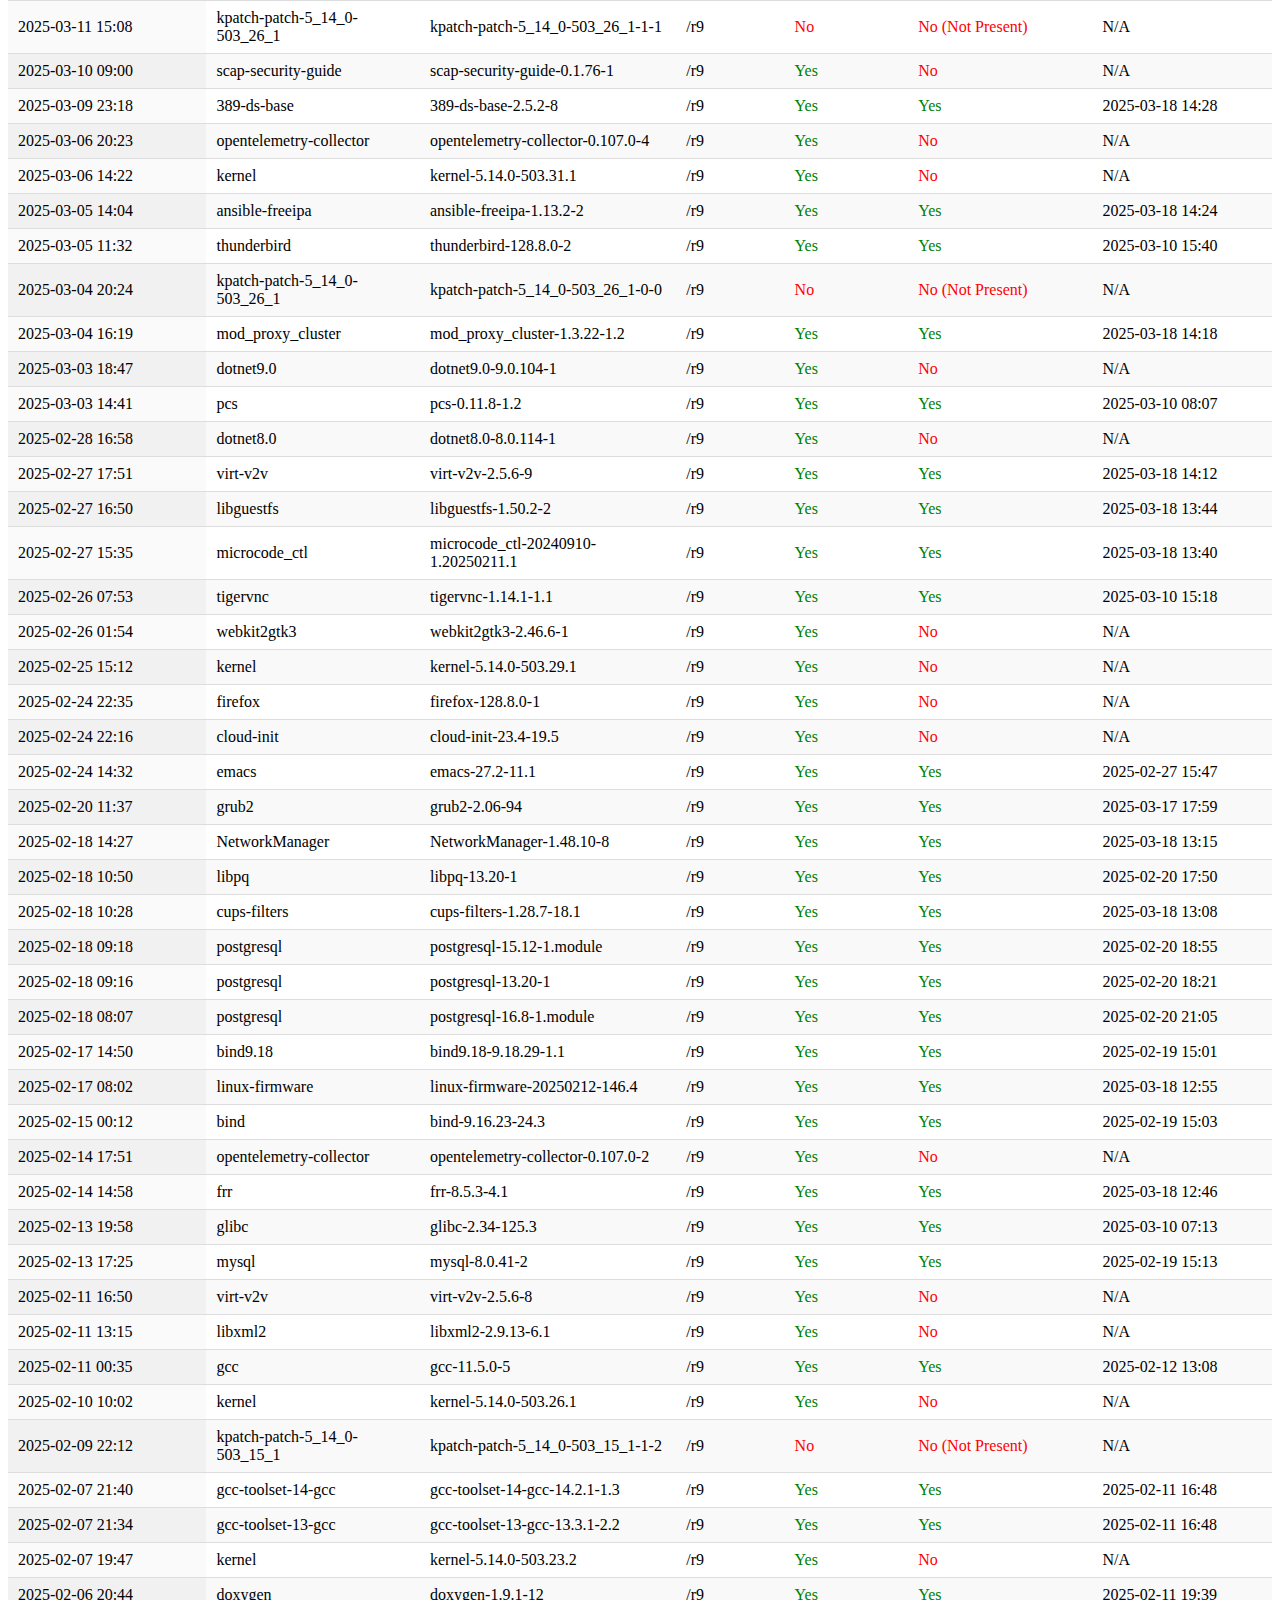
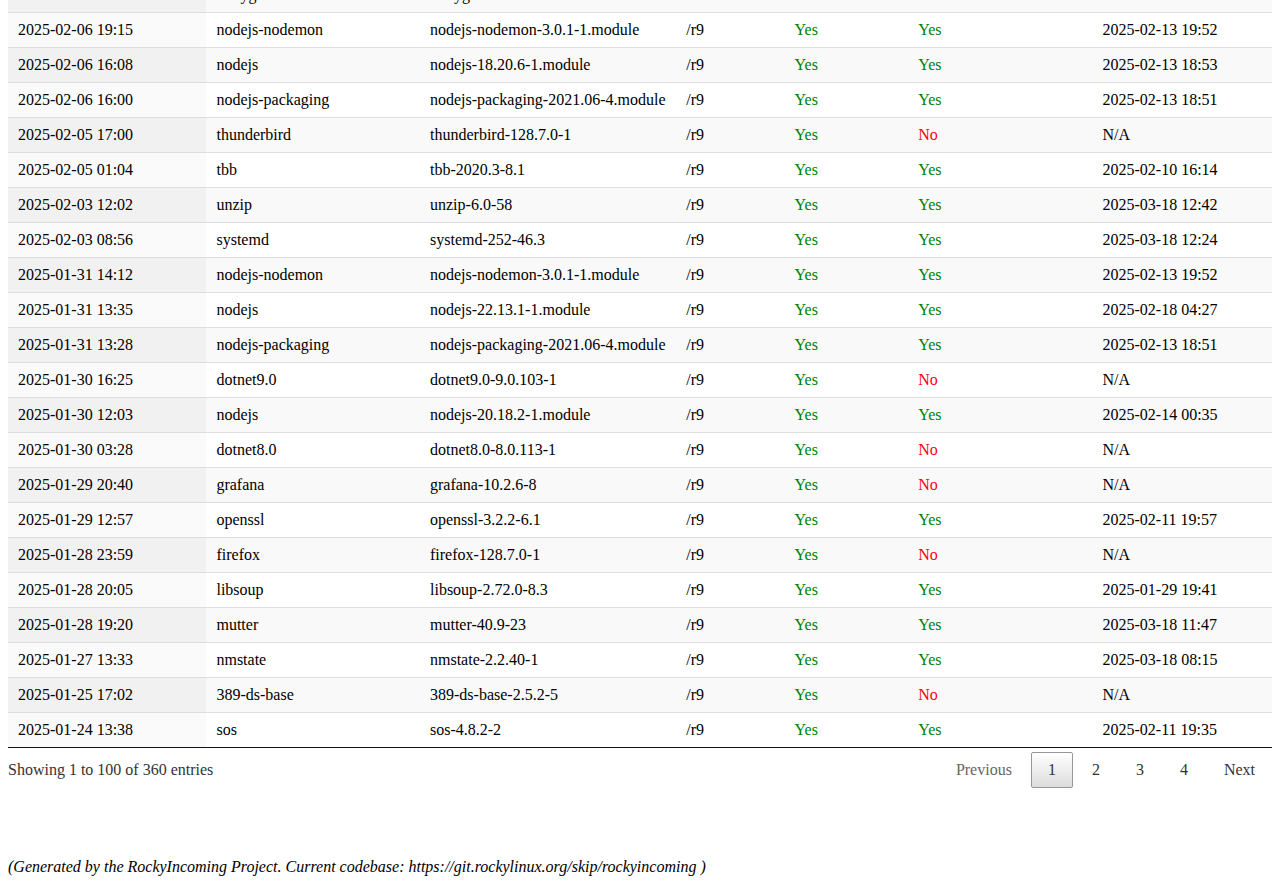
==== commit ebe065f5: "Automatic RockyIncoming commit for static web content" ====
--- a/incoming_9.html
+++ b/incoming_9.html
@@ -24,7 +24,7 @@
 <p>
 If you are interested in Rocky Linux published security and errata update info, it can be found at:  <b><a href="https://errata.build.resf.org/">https://errata.build.resf.org/</a></b>
 <br /><br />
-This page was generated on <b>2025-04-19  10:34:21 (UTC)</b>
+This page was generated on <b>2025-04-19  14:34:13 (UTC)</b>
 
 <p><br /><br />
 
